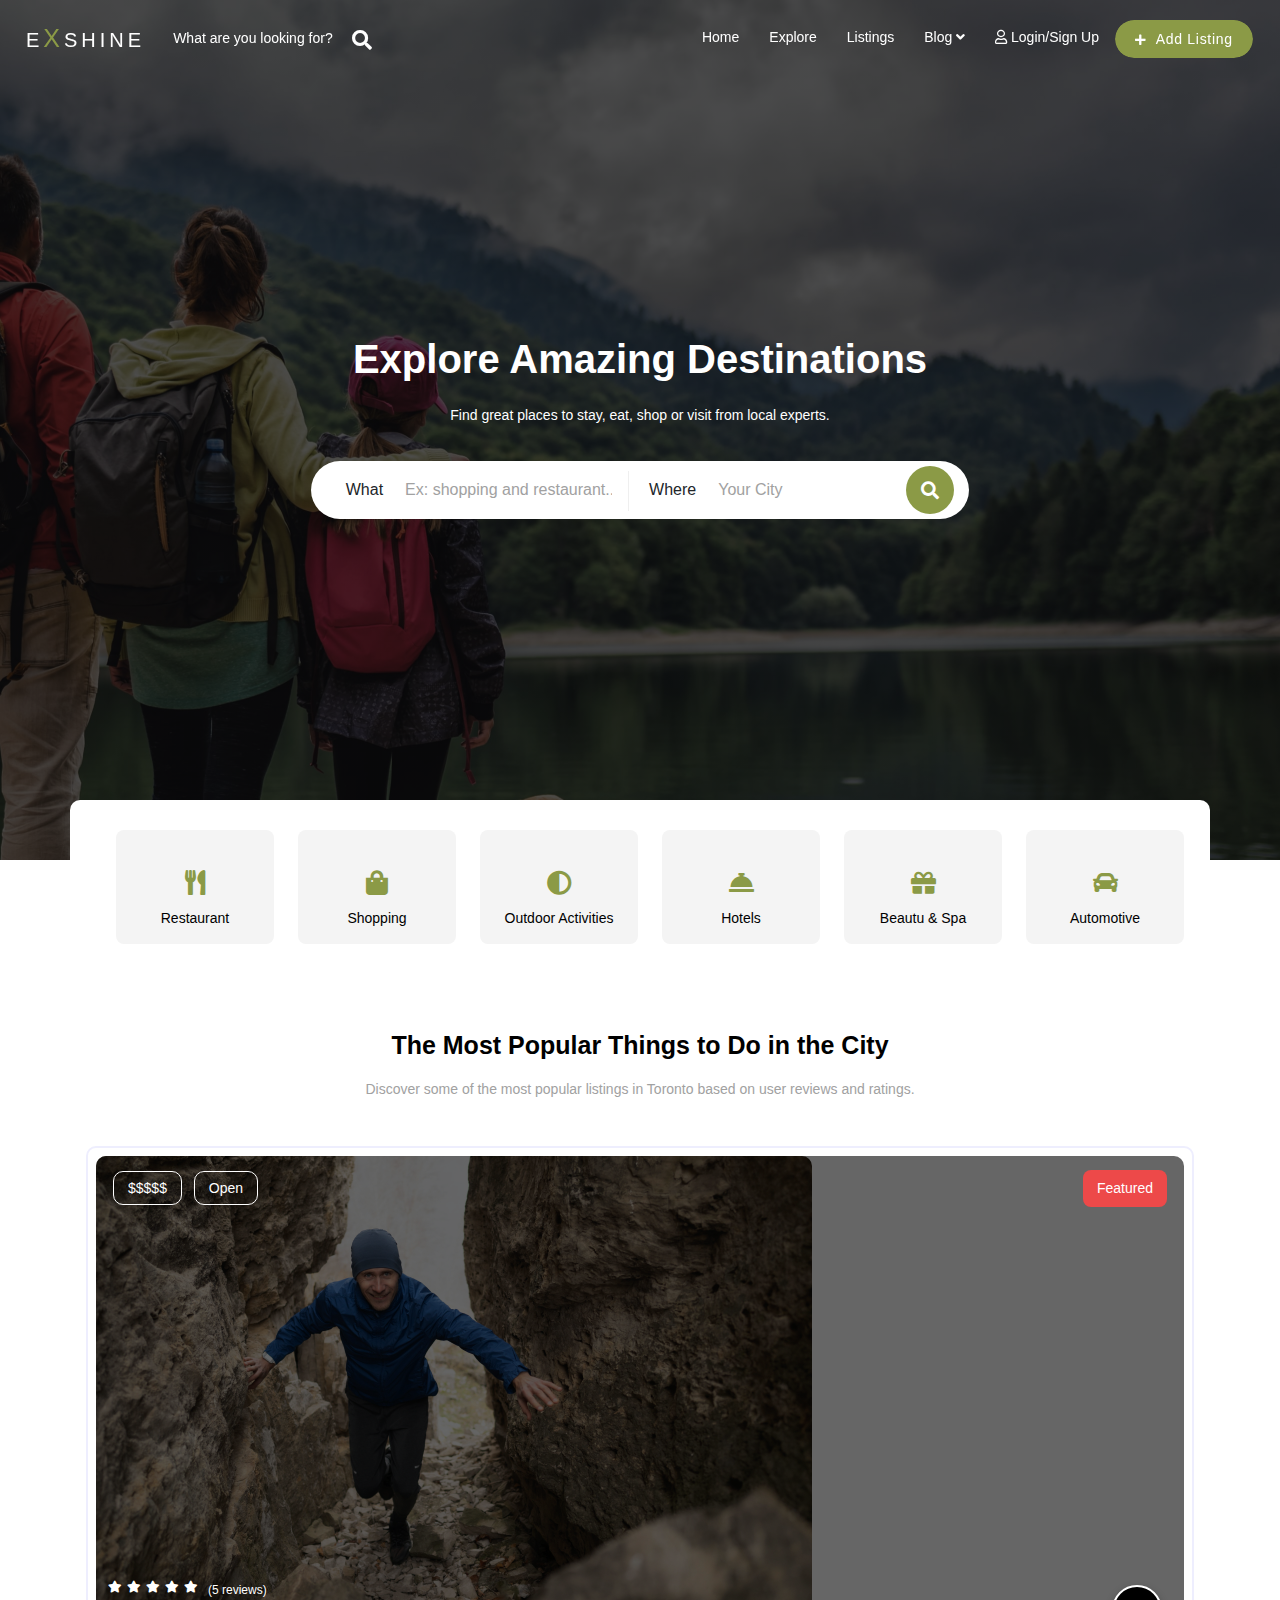
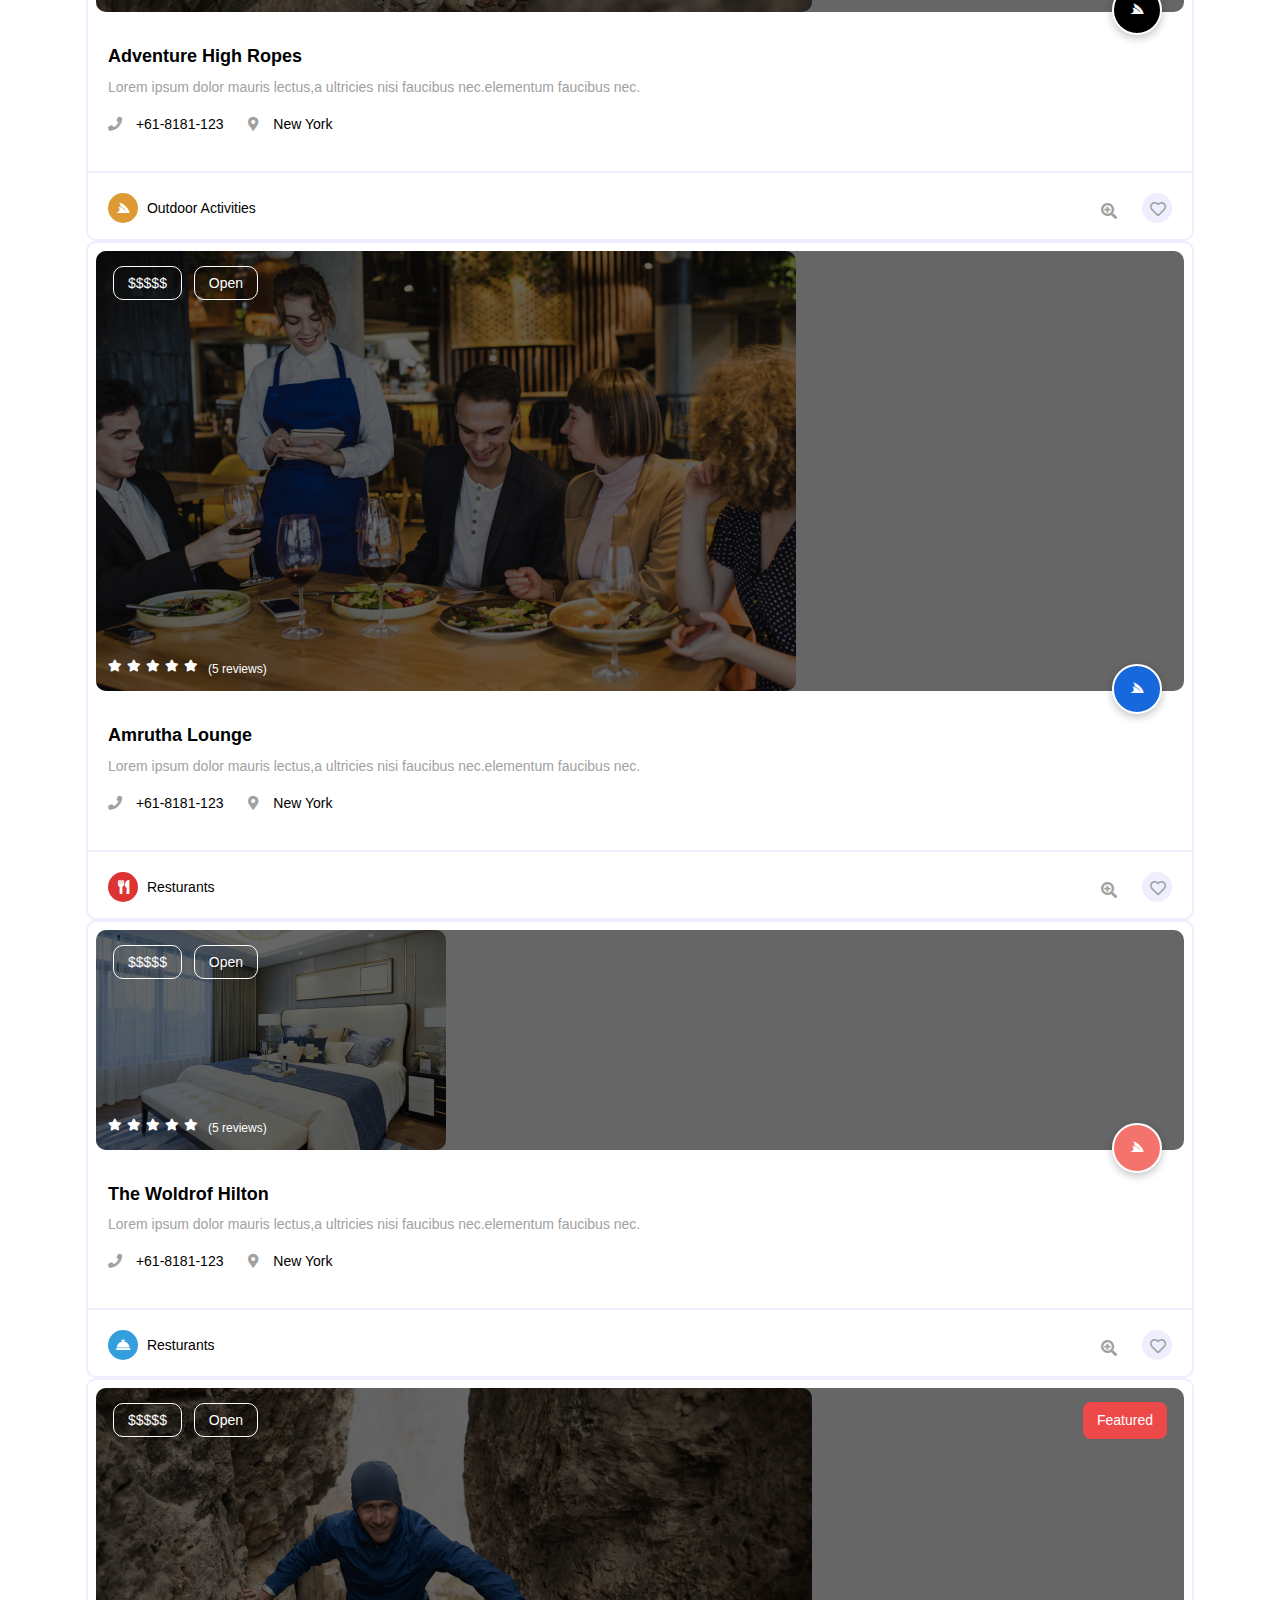
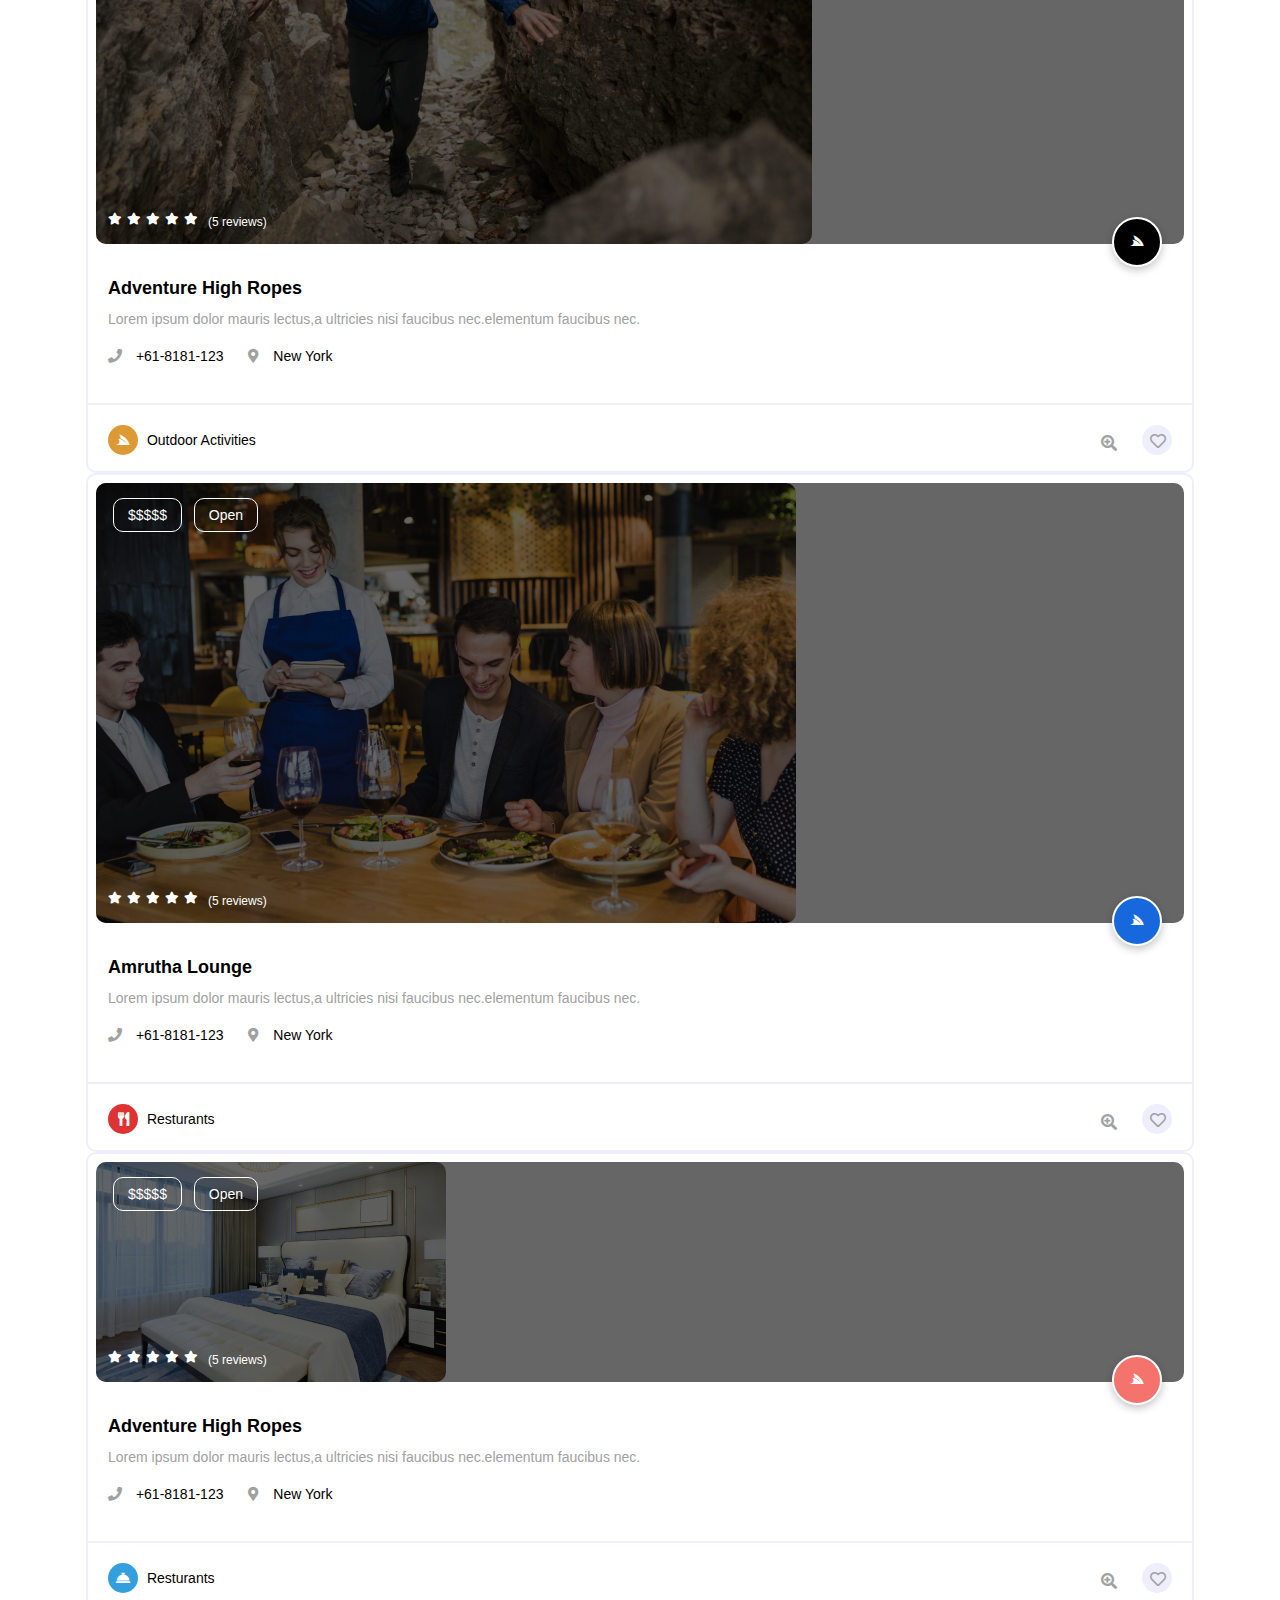
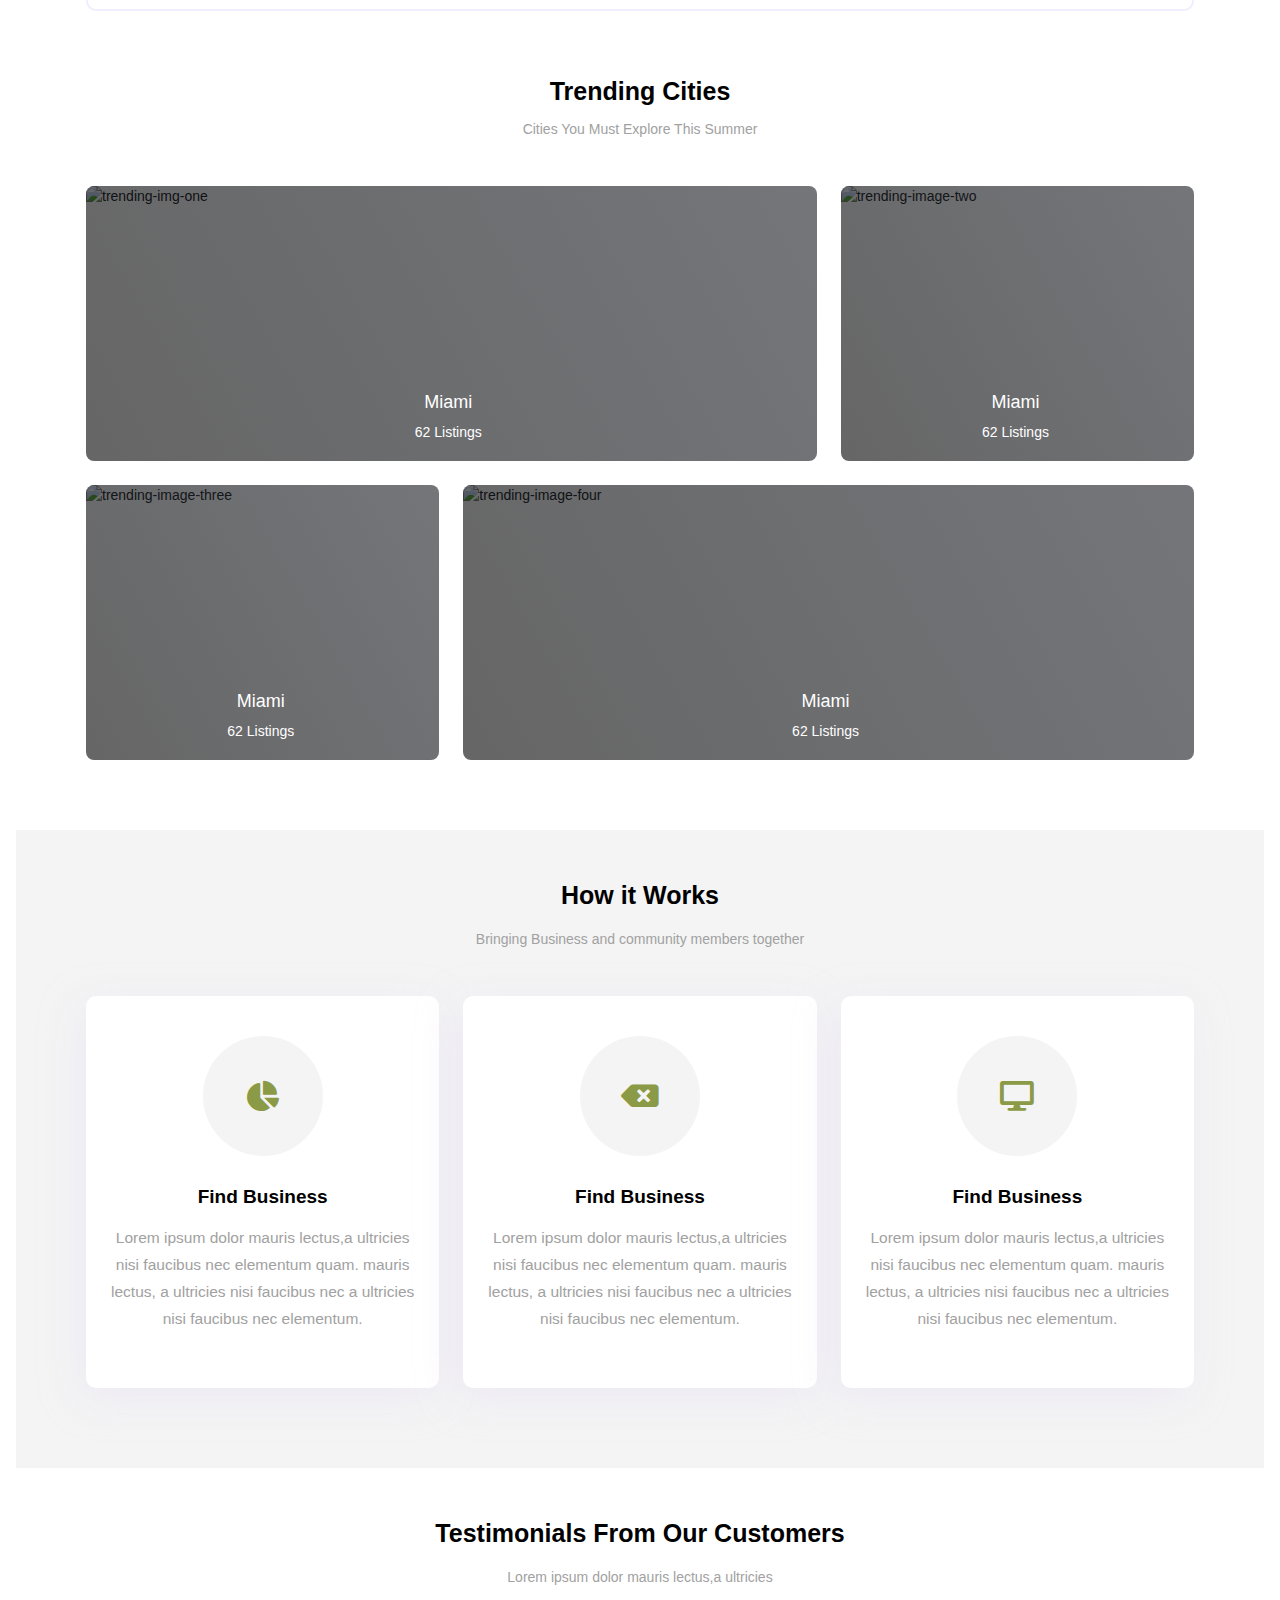
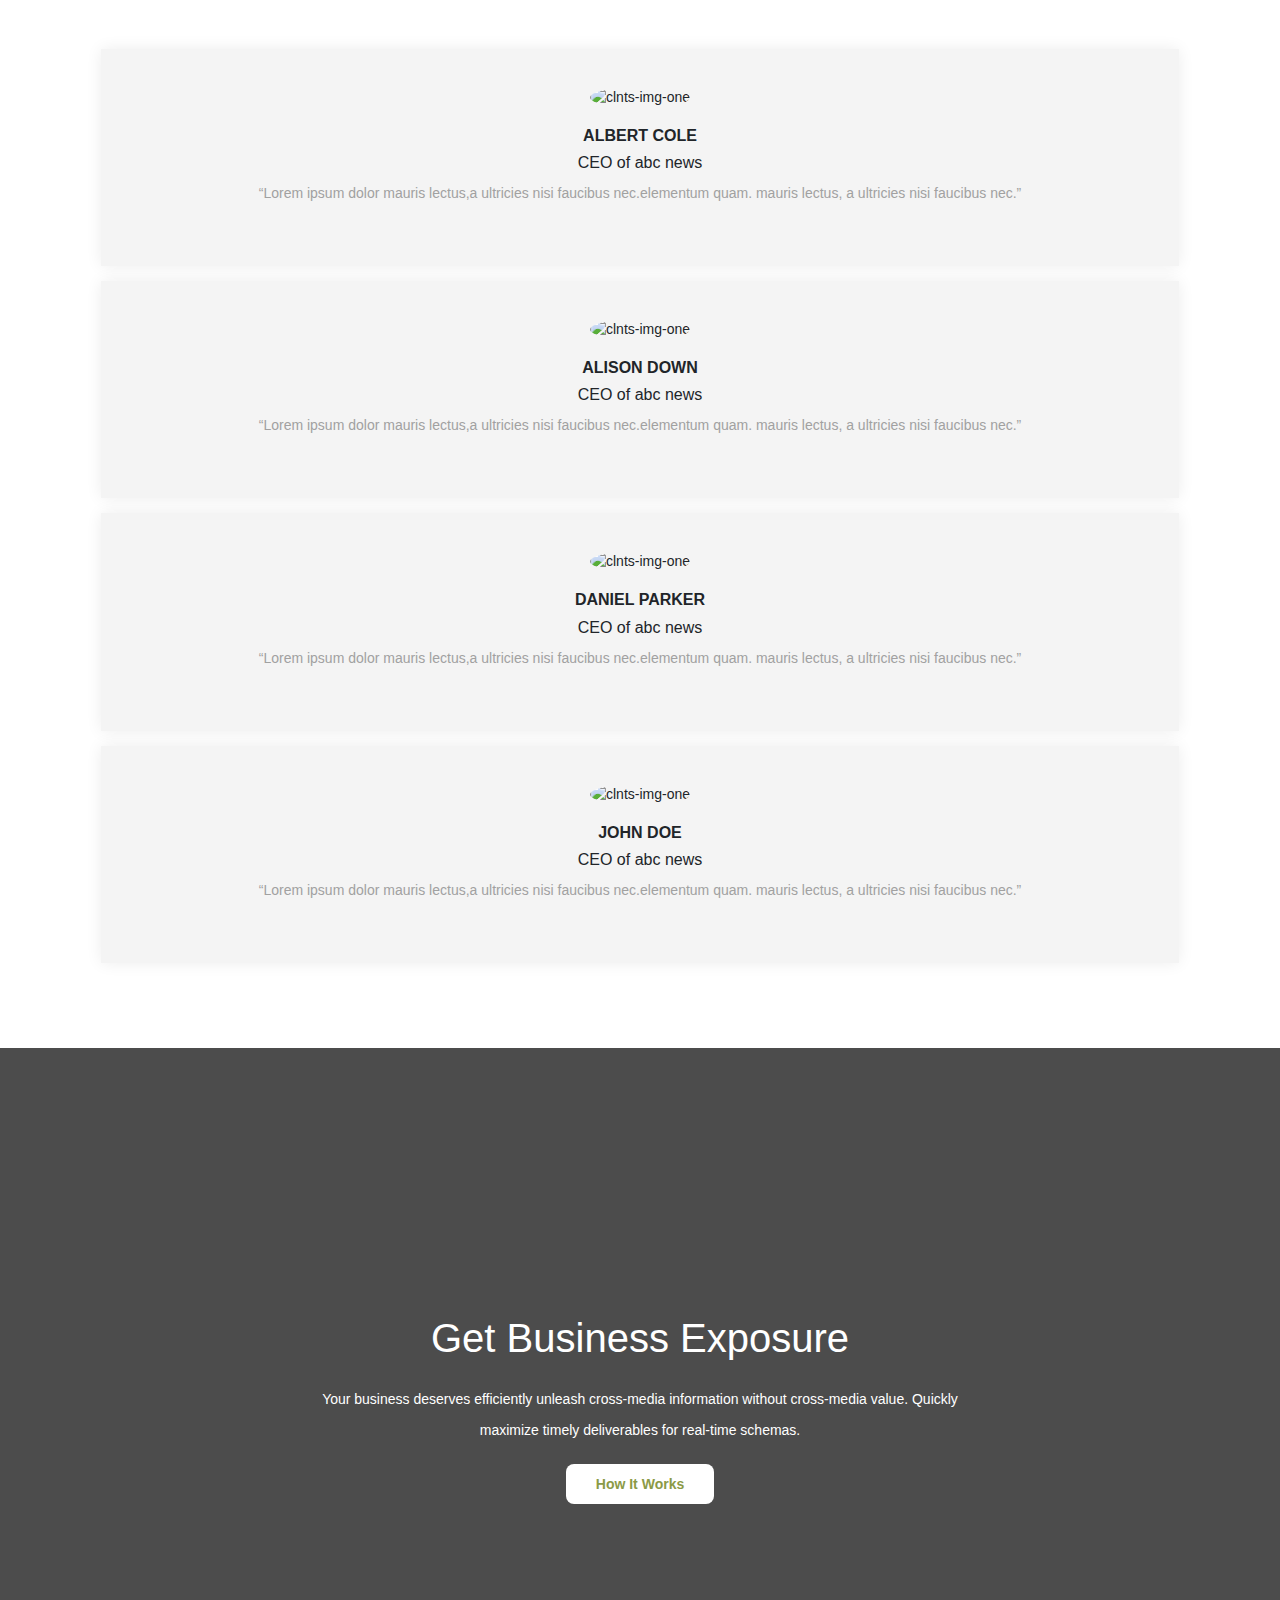
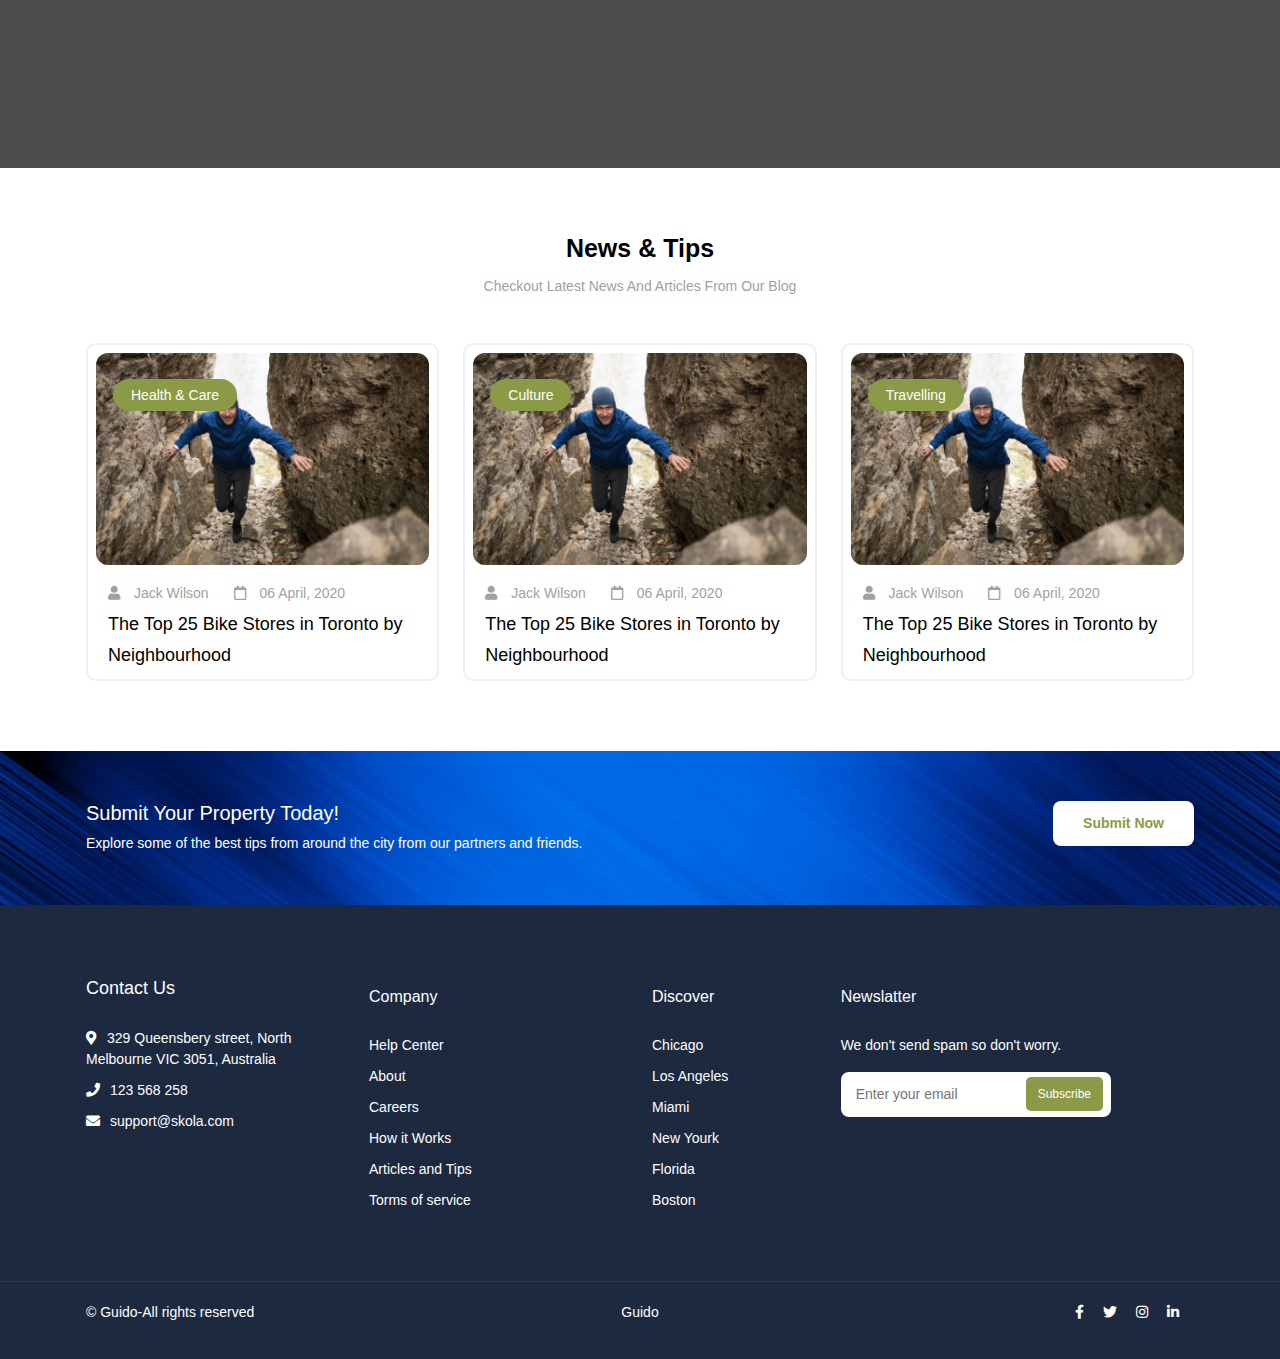
==== index.html @ da209c6b "style: popular things section ui design update" ====
<!DOCTYPE html>
<html lang="en">
<head>
    <title>GUIDO - The Best Website</title>
    <meta charset="UTF-8">
    <meta name="viewport" content="width=device-width, initial-scale=1.0">
    <!-- Bootstrap CSS -->
    <link rel="stylesheet" href="plugins/bootstrap-5/css/bootstrap.min.css">
    <link rel="stylesheet" href="plugins/OwlCarousel2-2.3.4/assets/owl.carousel.min.css">
    <!-- Style CSS -->
    <link rel="stylesheet" href="css/main.css">
    <link rel="stylesheet" href="https://use.fontawesome.com/releases/v5.2.0/css/all.css">
    <!-- Favicon icon -->
    <link rel="icon" href="img/favicon.png" type="image/png">
</head>
<body>
<!-- =========== Navbar start ========== -->
<header id="home">
    <!-- <div class="container-fluid"> -->
    <nav class="navbar navbar-expand-lg">
        <div class="container-fluid mx-auto">
            <a href="javascript: " class="navbar-brand">e<span>X</span>shine</a>
            <div class="form-group search-box">
                <span class="fa fa-search form-control-feedback"></span>
                <input type="text" class="form-control shadow-none" placeholder="What are you looking for?">
            </div>
            <!-- Toggle button -->
            <button class="navbar-toggler" type="button" data-toggle="collapse" data-target="#navbarSupportedContent"
                    aria-controls="navbarSupportedContent" aria-expanded="false" aria-label="Toggle navigation">
                <i class="fas fa-bars bar-icon" aria-hidden="true"></i>
            </button>
            <!-- Collapsible wrapper -->
            <div class="collapse navbar-collapse" id="navbarSupportedContent">
                <ul class="navbar-nav ml-auto">
                    <li class="nav-item active">
                        <a href="javascript: " class="nav-link">Home</a>
                    </li>
                    <li class="nav-item">
                        <a href="javascript: " class="nav-link">Explore</a>
                    </li>
                    <li class="nav-item">
                        <a href="javascript: " class="nav-link">Listings</a>
                    </li>
                    <!-- Navbar dropdown -->
                    <li class="nav-item">
                        <a href="#" onclick="return false" class="nav-link">Blog <i
                                class="fas fa-angle-down down_img"></i>
                        </a>
                        <ul class="dropdown drpdwn-item">
                            <li>
                                <a href="about.html">about us</a>
                            </li>
                            <li>
                                <a href="single-project.html">single projects</a>
                            </li>
                            <li>
                                <a href="blog.html">Our Blog</a>
                            </li>
                            <li>
                                <a href="single-blog.html">Single Blog</a>
                            </li>
                            <li>
                                <a href="contact.html">contact us</a>
                            </li>
                            <li>
                                <a href="comming-soon.html">Coming Soon</a>
                            </li>
                        </ul>
                    </li>
                    <li class="nav-item">
                        <a href="javascript: " class="nav-link">
                            <i class="far fa-user"></i> Login/Sign Up </a>
                    </li>
                    <li>
                        <a href="javascript: " class="btn listing-btn">
                            <i class="fas fa-plus"></i> Add Listing </a>
                    </li>
                </ul>
            </div>
        </div>
    </nav>
    <!-- </div> -->
</header>
<!-- =========== Banner image area ========== -->
<section class="banner-img w-100  d-flex justify-content-center align-items-center">
    <article class="banner-img-content text-center">
        <h1>Explore Amazing Destinations</h1>
        <p>Find great places to stay, eat, shop or visit from local experts.</p>
        <form action="">
            <div class="form-group middle-search-box">
                <label for="whatInput">What</label>
                <input type="text" id="whatInput" class="form-control shadow-none what-input"
                       placeholder="Ex: shopping and restaurant...">
                <label for="whereInput" class="where-label">Where</label>
                <input type="text" id="whereInput" class="form-control shadow-none where-input" placeholder="Your City">
                <span class="fa fa-search form-control-feedback"></span>
            </div>
        </form>
        <form action="" class="responsive-search-area">
            <div class="form-group responsive-search-box">
                <label for="whatInputRes">What</label>
                <input type="text" class="form-control what-input-respsv" id="whatInputRes"
                       placeholder="Ex: shopping and restaurant...">
            </div>
            <div class="form-group responsive-search-box">
                <label for="whereInputRes" class="where-label">Where</label>
                <input type="text" class="form-control where-input-respsv" id="whereInputRes" placeholder="Your City">
                <span class="fa fa-search form-control-feedback"></span>
            </div>
        </form>
    </article>
</section>
<!-- =========== Main Area ========== -->
<main>
    <div class="container container-bg">
        <!-- Service Items Section -->
        <section>
            <div class="services">
                <div class="row">
                    <div class="col-xl-2 col-md-4 col-sm-6">
                        <div class="service-item">
                            <i class="fas fa-utensils"></i>
                            <p>Restaurant</p>
                        </div>
                    </div>
                    <div class="col-xl-2 col-md-4 col-sm-6">
                        <div class="service-item">
                            <i class="fas fa-shopping-bag"></i>
                            <p>Shopping</p>
                        </div>
                    </div>
                    <div class="col-xl-2 col-md-4 col-sm-6">
                        <div class="service-item">
                            <i class="fas fa-adjust"></i>
                            <p>Outdoor Activities</p>
                        </div>
                    </div>
                    <div class="col-xl-2 col-md-4 col-sm-6">
                        <div class="service-item">
                            <i class="fas fa-concierge-bell"></i>
                            <p>Hotels</p>
                        </div>
                    </div>
                    <div class="col-xl-2 col-md-4 col-sm-6">
                        <div class="service-item">
                            <i class="fas fa-gift"></i>
                            <p>Beautu & Spa</p>
                        </div>
                    </div>
                    <div class="col-xl-2 col-md-4 col-sm-6">
                        <div class="service-item">
                            <i class="fas fa-car"></i>
                            <p>Automotive</p>
                        </div>
                    </div>
                </div>
            </div>
        </section>
        <!-- Popular Things Section -->
        <section class="popular-things" id="popularThings">
            <h3>The Most Popular Things to Do in the City</h3>
            <p>Discover some of the most popular listings in Toronto based on user reviews and ratings.</p>
            <div class="popular-things-area">
                <!-- <div class="row"> -->
                <!-- Popular things area carousel -->
                <div class="row pa-margintop">
                    <div class="dot-list owl-carousel">
                        <!-- popular-things-one -->
                        <div class="col-xl-12 col-md-12 col-sm-12 col-xs-12">
                            <div class="popular-things-items">
                                <!-- Image -->
                                <div class="popular-things-image">
                                    <div class="top-image">
                                        <img src="img/popular/1.jpg" alt="blog-img">
                                    </div>
                                    <div class="popular-things-tag">
                                        <a href="#" class="open">$$$$$</a>
                                        <a href="#" class="open">Open</a>
                                    </div>
                                    <div class="featured-btn">
                                        <a href="#" class="featured">Featured</a>
                                    </div>
                                    <div class="rieviews">
                                        <span class="fa fa-star"></span>
                                        <span class="fa fa-star"></span>
                                        <span class="fa fa-star"></span>
                                        <span class="fa fa-star"></span>
                                        <span class="fa fa-star"></span>
                                        <p>(5 reviews)</p>
                                    </div>
                                </div>
                                <!-- popular-things-content -->
                                <div class="popular-things-content">
                                    <div class="site-icons site-icon-one">
                                        <i class="fab fa-servicestack"></i>
                                    </div>
                                    <div class="popular-things-heading">
                                        <h4>
                                            <a href="#">Adventure High Ropes</a>
                                        </h4>
                                    </div>
                                    <p class="pera-text">Lorem ipsum dolor mauris lectus,a ultricies nisi faucibus
                                        nec.elementum faucibus nec.</p>
                                    <div class="phone-address">
                                        <p>
                                            <i class="fa fa-phone" aria-hidden="true"></i> +61-8181-123
                                        </p>
                                        <p>
                                            <i class="fas fa-map-marker-alt location-icon"></i> New York
                                        </p>
                                    </div>
                                </div>
                                <div class="popular-things-footer">
                                    <p>
                                        <i class="fab fa-servicestack resturant-icon-one"></i> Outdoor Activities
                                    </p>
                                    <i class="far fa-heart activities-icon-two"></i>
                                    <i class="fas fa-search-plus activities-icon-one"></i>
                                </div>
                            </div>
                        </div>
                        <!-- popular-things-one -->
                        <div class="col-xl-12 col-md-12 col-sm-12 col-xs-12">
                            <div class="popular-things-items">
                                <!-- Image -->
                                <div class="popular-things-image">
                                    <div class="top-image">
                                        <img src="img/popular/2.jpg" alt="blog-img">
                                    </div>
                                    <div class="popular-things-tag">
                                        <a href="#" class="open">$$$$$</a>
                                        <a href="#" class="open">Open</a>
                                    </div>
                                    <div class="rieviews">
                                        <span class="fa fa-star"></span>
                                        <span class="fa fa-star"></span>
                                        <span class="fa fa-star"></span>
                                        <span class="fa fa-star"></span>
                                        <span class="fa fa-star"></span>
                                        <p>(5 reviews)</p>
                                    </div>
                                </div>
                                <!-- popular-things-content -->
                                <div class="popular-things-content">
                                    <div class="site-icons site-icon-two">
                                        <i class="fab fa-servicestack"></i>
                                    </div>
                                    <div class="popular-things-heading">
                                        <h4>
                                            <a href="#">Amrutha Lounge</a>
                                        </h4>
                                    </div>
                                    <p class="pera-text">Lorem ipsum dolor mauris lectus,a ultricies nisi faucibus
                                        nec.elementum faucibus nec. </p>
                                    <div class="phone-address">
                                        <p>
                                            <i class="fa fa-phone" aria-hidden="true"></i> +61-8181-123
                                        </p>
                                        <p>
                                            <i class="fas fa-map-marker-alt location-icon"></i> New York
                                        </p>
                                    </div>
                                </div>
                                <div class="popular-things-footer">
                                    <p>
                                        <i class="fas fa-utensils resturant-icon-two"></i> Resturants
                                    </p>
                                    <i class="far fa-heart activities-icon-two"></i>
                                    <i class="fas fa-search-plus activities-icon-one"></i>
                                </div>
                            </div>
                        </div>
                        <!-- popular-things-one -->
                        <div class="col-xl-12 col-md-12 col-sm-12 col-xs-12">
                            <div class="popular-things-items">
                                <!-- Image -->
                                <div class="popular-things-image">
                                    <div class="top-image">
                                        <img src="img/popular/3.jpg" alt="blog-img">
                                    </div>
                                    <div class="popular-things-tag">
                                        <a href="#" class="open">$$$$$</a>
                                        <a href="#" class="open">Open</a>
                                    </div>
                                    <div class="rieviews">
                                        <span class="fa fa-star"></span>
                                        <span class="fa fa-star"></span>
                                        <span class="fa fa-star"></span>
                                        <span class="fa fa-star"></span>
                                        <span class="fa fa-star"></span>
                                        <p>(5 reviews)</p>
                                    </div>
                                </div>
                                <!-- popular-things-content -->
                                <div class="popular-things-content">
                                    <div class="site-icons site-icon-three">
                                        <i class="fab fa-servicestack"></i>
                                    </div>
                                    <div class="popular-things-heading">
                                        <h4>
                                            <a href="#">The Woldrof Hilton</a>
                                        </h4>
                                    </div>
                                    <p class="pera-text">Lorem ipsum dolor mauris lectus,a ultricies nisi faucibus
                                        nec.elementum faucibus nec. </p>
                                    <div class="phone-address">
                                        <p>
                                            <i class="fa fa-phone" aria-hidden="true"></i> +61-8181-123
                                        </p>
                                        <p>
                                            <i class="fas fa-map-marker-alt location-icon"></i> New York
                                        </p>
                                    </div>
                                </div>
                                <div class="popular-things-footer">
                                    <p>
                                        <i class="fas fa-concierge-bell resturant-icon-three"></i> Resturants
                                    </p>
                                    <i class="far fa-heart activities-icon-two"></i>
                                    <i class="fas fa-search-plus activities-icon-one"></i>
                                </div>
                            </div>
                        </div>
                        <!-- popular-things-one -->
                        <div class="col-xl-12 col-md-12 col-sm-12 col-xs-12">
                            <div class="popular-things-items">
                                <!-- Image -->
                                <div class="popular-things-image">
                                    <div class="top-image">
                                        <img src="img/popular/1.jpg" alt="blog-img">
                                    </div>
                                    <div class="popular-things-tag">
                                        <a href="#" class="open">$$$$$</a>
                                        <a href="#" class="open">Open</a>
                                    </div>
                                    <div class="featured-btn">
                                        <a href="#" class="featured">Featured</a>
                                    </div>
                                    <div class="rieviews">
                                        <span class="fa fa-star"></span>
                                        <span class="fa fa-star"></span>
                                        <span class="fa fa-star"></span>
                                        <span class="fa fa-star"></span>
                                        <span class="fa fa-star"></span>
                                        <p>(5 reviews)</p>
                                    </div>
                                </div>
                                <!-- popular-things-content -->
                                <div class="popular-things-content">
                                    <div class="site-icons site-icon-one">
                                        <i class="fab fa-servicestack"></i>
                                    </div>
                                    <div class="popular-things-heading">
                                        <h4>
                                            <a href="#">Adventure High Ropes</a>
                                        </h4>
                                    </div>
                                    <p class="pera-text">Lorem ipsum dolor mauris lectus,a ultricies nisi faucibus
                                        nec.elementum faucibus nec. </p>
                                    <div class="phone-address">
                                        <p>
                                            <i class="fa fa-phone" aria-hidden="true"></i> +61-8181-123
                                        </p>
                                        <p>
                                            <i class="fas fa-map-marker-alt location-icon"></i> New York
                                        </p>
                                    </div>
                                </div>
                                <div class="popular-things-footer">
                                    <p>
                                        <i class="fab fa-servicestack resturant-icon-one"></i> Outdoor Activities
                                    </p>
                                    <i class="far fa-heart activities-icon-two"></i>
                                    <i class="fas fa-search-plus activities-icon-one"></i>
                                </div>
                            </div>
                        </div>
                        <!-- popular-things-one -->
                        <div class="col-xl-12 col-md-12 col-sm-12 col-xs-12">
                            <div class="popular-things-items">
                                <!-- Image -->
                                <div class="popular-things-image">
                                    <div class="top-image">
                                        <img src="img/popular/2.jpg" alt="blog-img">
                                    </div>
                                    <div class="popular-things-tag">
                                        <a href="#" class="open">$$$$$</a>
                                        <a href="#" class="open">Open</a>
                                    </div>
                                    <div class="rieviews">
                                        <span class="fa fa-star"></span>
                                        <span class="fa fa-star"></span>
                                        <span class="fa fa-star"></span>
                                        <span class="fa fa-star"></span>
                                        <span class="fa fa-star"></span>
                                        <p>(5 reviews)</p>
                                    </div>
                                </div>
                                <!-- popular-things-content -->
                                <div class="popular-things-content">
                                    <div class="site-icons site-icon-two">
                                        <i class="fab fa-servicestack"></i>
                                    </div>
                                    <div class="popular-things-heading">
                                        <h4>
                                            <a href="#">Amrutha Lounge</a>
                                        </h4>
                                    </div>
                                    <p class="pera-text">Lorem ipsum dolor mauris lectus,a ultricies nisi faucibus
                                        nec.elementum faucibus nec. </p>
                                    <div class="phone-address">
                                        <p>
                                            <i class="fa fa-phone" aria-hidden="true"></i> +61-8181-123
                                        </p>
                                        <p>
                                            <i class="fas fa-map-marker-alt location-icon"></i> New York
                                        </p>
                                    </div>
                                </div>
                                <div class="popular-things-footer">
                                    <p>
                                        <i class="fas fa-utensils resturant-icon-two"></i> Resturants
                                    </p>
                                    <i class="far fa-heart activities-icon-two"></i>
                                    <i class="fas fa-search-plus activities-icon-one"></i>
                                </div>
                            </div>
                        </div>
                        <!-- popular-things-one -->
                        <div class="col-xl-12 col-md-12 col-sm-12 col-xs-12">
                            <div class="popular-things-items">
                                <!-- Image -->
                                <div class="popular-things-image">
                                    <div class="top-image">
                                        <img src="img/popular/3.jpg" alt="blog-img">
                                    </div>
                                    <div class="popular-things-tag">
                                        <a href="#" class="open">$$$$$</a>
                                        <a href="#" class="open">Open</a>
                                    </div>
                                    <div class="rieviews">
                                        <span class="fa fa-star"></span>
                                        <span class="fa fa-star"></span>
                                        <span class="fa fa-star"></span>
                                        <span class="fa fa-star"></span>
                                        <span class="fa fa-star"></span>
                                        <p>(5 reviews)</p>
                                    </div>
                                </div>
                                <!-- popular-things-content -->
                                <div class="popular-things-content">
                                    <div class="site-icons site-icon-three">
                                        <i class="fab fa-servicestack"></i>
                                    </div>
                                    <div class="popular-things-heading">
                                        <h4>
                                            <a href="#">Adventure High Ropes</a>
                                        </h4>
                                    </div>
                                    <p class="pera-text">Lorem ipsum dolor mauris lectus,a ultricies nisi faucibus
                                        nec.elementum faucibus nec. </p>
                                    <div class="phone-address">
                                        <p>
                                            <i class="fa fa-phone" aria-hidden="true"></i> +61-8181-123
                                        </p>
                                        <p>
                                            <i class="fas fa-map-marker-alt location-icon"></i> New York
                                        </p>
                                    </div>
                                </div>
                                <div class="popular-things-footer">
                                    <p>
                                        <i class="fas fa-concierge-bell resturant-icon-three"></i> Resturants
                                    </p>
                                    <i class="far fa-heart activities-icon-two"></i>
                                    <i class="fas fa-search-plus activities-icon-one"></i>
                                </div>
                            </div>
                        </div>
                    </div>
                </div>
            </div>
            <!-- </div> -->
        </section>
        <!-- Trending Cities Section -->
        <section class="trending-cities">
            <h3>Trending Cities</h3>
            <p>Cities You Must Explore This Summer</p>
            <div class="trending-cities-img">
                <div class="row pb-4">
                    <div class="col-xl-8 col-md-6 col-xs-12">
                        <div class="miami-img-one">
                            <img src="img/trending/v.jpg" alt="trending-img-one">
                            <div class="miami-content">
                                <h4>Miami</h4>
                                <p>62 Listings</p>
                            </div>
                        </div>
                    </div>
                    <div class="col-xl-4 col-md-6 col-xs-12">
                        <div class="miami-img-two">
                            <img src="img/trending/o.jpg" alt="trending-image-two">
                            <div class="miami-content">
                                <h4>Miami</h4>
                                <p>62 Listings</p>
                            </div>
                        </div>
                    </div>
                </div>
            </div>
            <div class="trending-cities-img">
                <div class="row">
                    <div class="col-xl-4 col-md-6 col-xs-12">
                        <div class="miami-img-two responsive-pdng">
                            <img src="img/trending/o.jpg" alt="trending-image-three">
                            <div class="miami-content">
                                <h4>Miami</h4>
                                <p>62 Listings</p>
                            </div>
                        </div>
                    </div>
                    <div class="col-xl-8 col-md-6 col-xs-12">
                        <div class="miami-img-one">
                            <img src="img/trending/v.jpg" alt="trending-image-four">
                            <div class="miami-content">
                                <h4>Miami</h4>
                                <p>62 Listings</p>
                            </div>
                        </div>
                    </div>
                </div>
            </div>
        </section>
    </div>
    <div class="container-fluid content-fluid-area">
        <!--How it Works Section -->
        <section class="how-it-work-section">
            <div class="container">
                <h3>How it Works</h3>
                <p>Bringing Business and community members together</p>
                <div class="features-box">
                    <div class="row">
                        <!-- single-features -->
                        <div class="col-xl-4 col-lg-4 col-md-6 col-sm-12" data-aos="fade-up" data-aos-duration="1200"
                             data-aos-easing="ease-in-sine" data-aos-anchor-placement="top-bottom">
                            <div class="single-features">
                                <i class="fas fa-chart-pie"></i>
                                <h4>Find Business</h4>
                                <p>Lorem ipsum dolor mauris lectus,a ultricies nisi faucibus nec elementum quam. mauris
                                    lectus, a ultricies nisi faucibus nec a ultricies nisi faucibus nec elementum.</p>
                            </div>
                        </div>
                        <!-- single-features -->
                        <div class="col-xl-4 col-lg-4 col-md-6 col-sm-12" data-aos="fade-up" data-aos-duration="1200"
                             data-aos-easing="ease-in-sine" data-aos-anchor-placement="top-bottom">
                            <div class="single-features">
                                <i class="fas fa-backspace"></i>
                                <h4>Find Business</h4>
                                <p>Lorem ipsum dolor mauris lectus,a ultricies nisi faucibus nec elementum quam. mauris
                                    lectus, a ultricies nisi faucibus nec a ultricies nisi faucibus nec elementum.</p>
                            </div>
                        </div>
                        <!-- single-features -->
                        <div class="col-xl-4 col-lg-4 col-md-6 col-sm-12" data-aos="fade-up" data-aos-duration="1200"
                             data-aos-easing="ease-in-sine" data-aos-anchor-placement="top-bottom">
                            <div class="single-features">
                                <i class="fa fa-desktop"></i>
                                <h4>Find Business</h4>
                                <p>Lorem ipsum dolor mauris lectus,a ultricies nisi faucibus nec elementum quam. mauris
                                    lectus, a ultricies nisi faucibus nec a ultricies nisi faucibus nec elementum.</p>
                            </div>
                        </div>
                    </div>
                </div>
            </div>
        </section>
    </div>
    <!-- =====================Testimonia Area=================== -->
    <section id="testimonial">
        <div class="client-testimonial">
            <div class="container">
                <h3>Testimonials From Our Customers</h3>
                <p>Lorem ipsum dolor mauris lectus,a ultricies</p>
                <div class="row">
                    <div class="dot-list owl-carousel">
                        <!-- single-features -->
                        <div class="col-xl-12 col-md-12 col-sm-12 col-xs-12">
                            <div class="single-testimonial">
                                <div class="client-img">
                                    <img src="img/clients/1.jpg" alt="clnts-img-one">
                                </div>
                                <div class="testimonial-content">
                                    <h5>Albert Cole</h5>
                                    <h6>CEO of abc news</h6>
                                    <p>“Lorem ipsum dolor mauris lectus,a ultricies nisi faucibus nec.elementum quam.
                                        mauris lectus, a ultricies nisi faucibus nec.”</p>
                                </div>
                            </div>
                        </div>
                        <!-- single-features -->
                        <div class="col-xl-12 col-md-12 col-sm-12 col-xs-12">
                            <div class="single-testimonial">
                                <div class="client-img">
                                    <img src="img/clients/2.jpg" alt="clnts-img-one">
                                </div>
                                <div class="testimonial-content">
                                    <h5>Alison Down</h5>
                                    <h6>CEO of abc news</h6>
                                    <p>“Lorem ipsum dolor mauris lectus,a ultricies nisi faucibus nec.elementum quam.
                                        mauris lectus, a ultricies nisi faucibus nec.”</p>
                                </div>
                            </div>
                        </div>
                        <!-- single-features -->
                        <div class="col-xl-12 col-md-12 col-sm-12 col-xs-12">
                            <div class="single-testimonial">
                                <div class="client-img">
                                    <img src="img/clients/3.jpg" alt="clnts-img-one">
                                </div>
                                <div class="testimonial-content">
                                    <h5>Daniel Parker</h5>
                                    <h6>CEO of abc news</h6>
                                    <p>“Lorem ipsum dolor mauris lectus,a ultricies nisi faucibus nec.elementum quam.
                                        mauris lectus, a ultricies nisi faucibus nec.”</p>
                                </div>
                            </div>
                        </div>
                        <!-- single-features -->
                        <div class="col-xl-12 col-md-12 col-sm-12 col-xs-12">
                            <div class="single-testimonial">
                                <div class="client-img">
                                    <img src="img/clients/1.jpg" alt="clnts-img-one">
                                </div>
                                <div class="testimonial-content">
                                    <h5>john <span>doe</span>
                                    </h5>
                                    <h6>CEO of abc news</h6>
                                    <p>“Lorem ipsum dolor mauris lectus,a ultricies nisi faucibus nec.elementum quam.
                                        mauris lectus, a ultricies nisi faucibus nec.”</p>
                                </div>
                            </div>
                        </div>
                    </div>
                </div>
            </div>
        </div>
    </section>
    <!--- ===================== Business Exposure Area ==================== -->
    <section class="resturant-img w-100 d-flex justify-content-center align-items-center">
        <article class="resturant-img-content text-center">
            <h2>Get Business Exposure</h2>
            <h3>Your business deserves efficiently unleash cross-media information without cross-media value. Quickly
                maximize timely deliverables for real-time schemas.</h3>
            <a href="" class="works-btn">How It Works</a>
        </article>
    </section>
    <section class="news-tips">
        <div class="container">
            <h3>News & Tips</h3>
            <p>Checkout Latest News And Articles From Our Blog</p>
            <!-- Popular things area carousel -->
            <div class="row pa-margintop">
                <!-- popular-things-one -->
                <div class="col-xl-4 col-md-4 col-xs-12">
                    <div class="news-tips-items">
                        <!-- Image -->
                        <div class="news-tips-image">
                            <img src="img/popular/1.jpg" alt="blog-img">
                            <div class="news-tips-tag">
                                <a href="#" class="featured">Health & Care</a>
                            </div>
                        </div>
                        <!-- popular-things-content -->
                        <div class="news-tips-content">
                            <div class="phone-address">
                                <p>
                                    <i class="fas fa-user"></i> Jack Wilson
                                </p>
                                <p>
                                    <i class="far fa-calendar calender-icon"></i> 06 April, 2020
                                </p>
                            </div>
                            <div class="news-tips-heading">
                                <h4>The Top 25 Bike Stores in Toronto by Neighbourhood</h4>
                            </div>
                        </div>
                    </div>
                </div>
                <!-- popular-things-one -->
                <div class="col-xl-4 col-md-4 col-xs-12">
                    <div class="news-tips-items">
                        <!-- Image -->
                        <div class="news-tips-image">
                            <img src="img/popular/1.jpg" alt="blog-img">
                            <div class="news-tips-tag">
                                <a href="#" class="featured">Culture</a>
                            </div>
                        </div>
                        <!-- popular-things-content -->
                        <div class="news-tips-content">
                            <div class="phone-address">
                                <p>
                                    <i class="fas fa-user"></i> Jack Wilson
                                </p>
                                <p>
                                    <i class="far fa-calendar calender-icon"></i> 06 April, 2020
                                </p>
                            </div>
                            <div class="news-tips-heading">
                                <h4>The Top 25 Bike Stores in Toronto by Neighbourhood</h4>
                            </div>
                        </div>
                    </div>
                </div>
                <!-- popular-things-one -->
                <div class="col-xl-4 col-md-4 col-xs-12">
                    <div class="news-tips-items">
                        <!-- Image -->
                        <div class="news-tips-image">
                            <img src="img/popular/1.jpg" alt="blog-img">
                            <div class="news-tips-tag">
                                <a href="#" class="featured">Travelling</a>
                            </div>
                        </div>
                        <!-- popular-things-content -->
                        <div class="news-tips-content">
                            <div class="phone-address">
                                <p>
                                    <i class="fas fa-user"></i> Jack Wilson
                                </p>
                                <p>
                                    <i class="far fa-calendar calender-icon"></i> 06 April, 2020
                                </p>
                            </div>
                            <div class="news-tips-heading">
                                <h4>The Top 25 Bike Stores in Toronto by Neighbourhood</h4>
                            </div>
                        </div>
                    </div>
                </div>
            </div>
        </div>
    </section>
    <!-- =============== Submit Property Section ================ -->
    <section class="call-to-action">
        <div class="container">
            <div class="row">
                <div class="col-xl-8 col-md-8 col-sm-12">
                    <div class="property-text">
                        <h4>Submit Your Property Today!</h4>
                        <p>Explore some of the best tips from around the city from our partners and friends.</p>
                    </div>
                </div>
                <div class="col-xl-4 col-md-4 col-sm-12">
                    <div class="action-btn">
                        <button type="submit" class="submit-btn">Submit Now</button>
                    </div>
                </div>
            </div>
        </div>
    </section>
</main>
<footer class="footer-bg">
    <div class="container">
        <div class="row">
            <div class="col-xl-3 col-lg-3 col-md-6 col-sm-6">
                <div class="contact-us">
                    <p>Contact Us</p>
                    <ul>
                        <li>
                            <i class="fas fa-map-marker-alt"></i>329 Queensbery street, North Melbourne VIC 3051,
                            Australia
                        </li>
                        <li>
                            <i class="fas fa-phone"></i>123 568 258
                        </li>
                        <li>
                            <i class="fas fa-envelope"></i>support@skola.com
                        </li>
                    </ul>
                </div>
            </div>
            <div class="col-xl-3 col-lg-2 col-md-6 col-sm-6">
                <div class="company footer-list">
                    <p>Company</p>
                    <ul>
                        <li>Help Center</li>
                        <li>About</li>
                        <li>Careers</li>
                        <li>How it Works</li>
                        <li>Articles and Tips</li>
                        <li>Torms of service</li>
                    </ul>
                </div>
            </div>
            <div class="col-xl-2 col-lg-2 col-md-6 col-sm-5">
                <div class="Discover footer-list">
                    <p>Discover</p>
                    <ul>
                        <li>Chicago</li>
                        <li>Los Angeles</li>
                        <li>Miami</li>
                        <li>New Yourk</li>
                        <li>Florida</li>
                        <li>Boston</li>
                    </ul>
                </div>
            </div>
            <div class="col-xl-4 col-lg-4 col-md-6 col-sm-7">
                <div class="company footer-list">
                    <p>Newslatter</p>
                    <p class="spam-text">We don't send spam so don't worry.</p>
                    <form action="">
                        <div class="form-row align-items-center">
                            <div class="submit-btn">
                                <input type="text" placeholder="Enter your email" class="email-input">
                                <button type="submit" class="subscribe-btn">Subscribe</button>
                            </div>
                        </div>
                    </form>
                </div>
            </div>
        </div>
    </div>
</footer>
<section>
    <div class="footer-bottom">
        <div class="container">
            <div class="row">
                <div class="col-lg-4 col-md-4 col-sm-12">
                    <p class="reserved-text">&copy; Guido-All rights reserved</p>
                </div>
                <div class="col-lg-4 col-md-4 col-sm-12">
                    <p class="guido-logo">Guido</p>
                </div>
                <div class="col-lg-4 col-md-4 col-sm-12">
                    <div class="social-icon">
                        <ul>
                            <li>
                                <a href="#">
                                    <i class="fab fa-facebook-f"></i>
                                </a>
                            </li>
                            <li>
                                <a href="#">
                                    <i class="fab fa-twitter"></i>
                                </a>
                            </li>
                            <li>
                                <a href="#">
                                    <i class="fab fa-instagram"></i>
                                </a>
                            </li>
                            <li>
                                <a href="#">
                                    <i class="fab fa-linkedin-in"></i>
                                </a>
                            </li>
                        </ul>
                    </div>
                </div>
            </div>
        </div>
    </div>
</section>

<script src="js/jquery-3.5.1.min.js"></script>
<script src="plugins/bootstrap-5/js/bootstrap.min.js"></script>
<script src="plugins/OwlCarousel2-2.3.4/owl.carousel.min.js"></script>
<script src="plugins/popper-1.16/popper.min.js"></script>
<script src="plugins/scrollup/jquery.scrollUp.js"></script>
<script src="js/main.js"></script>
<script>
    // function isElementVisible($elementToBeChecked) {
    //         const TopView = $(window).scrollTop();
    //         const BotView = TopView + $(window).height();
    //         const TopElement = $elementToBeChecked.offset().top;
    //         const BotElement = TopElement + $elementToBeChecked.height();
    //         return ((BotElement <= BotView) && (TopElement >= TopView));
    //     }
</script>
</body>
</html>
---- css/main.css ----
body { margin: 0; padding: 0; font-size: 14px; font-family: 'Open Sans', sans-serif; }

ul, ol { padding: 0; margin: 0; list-style: none; }

/*** Fixed Height and Parent div flex ***/
.verticalCenter { display: flex; flex-direction: column; justify-content: center; }

/***********css Animation*********/
h1.h1_ { margin-top: 100px; }

.ex_c { color: red; -webkit-transition: 5s; -ms-transition: 5s; transition: 5s; }

.ex_c:hover { color: green; font-size: 600%; cursor: pointer; position: absolute; }

.footer-bg { background-color: #1d293f; color: #ffffff; padding: 70px 0; }

.footer-bg .contact-us p { color: #ffffff; font-size: 18px; }

.footer-bg .contact-us ul li { padding-top: 10px; font-size: 14px; -webkit-transition: 0.75s ease; -o-transition: 0.75s ease; transition: 0.75s ease; }

.footer-bg .contact-us ul li:hover { padding-left: 10px; }

.footer-bg .contact-us ul li i { padding-right: 10px; }

.footer-bg .footer-list p { color: #ffffff; font-size: 16px; padding-top: 10px; }

.footer-bg .footer-list ul li { padding-top: 10px; font-size: 14px; -webkit-transition: 0.75s ease; -o-transition: 0.75s ease; transition: 0.75s ease; }

.footer-bg .footer-list ul li:hover { padding-left: 10px; }

.footer-bg .footer-list .spam-text { font-size: 14px; }

.footer-bg .footer-list .submit-btn { position: relative; }

.footer-bg .footer-list .submit-btn .email-input { position: relative; border: none; padding: 12px 0 12px 15px; border-radius: 8px; background-color: #ffffff; max-width: 270px; width: 100%; }

.footer-bg .footer-list .submit-btn .subscribe-btn { position: absolute; padding: 8px 12px; border-radius: 5px; background-color: #8B9A46; color: #ffffff; border: none; left: 185px; margin-top: 5px; font-size: 12px; }

@media all and (max-width: 991px) { .footer-bg .company { margin-bottom: 30px; }
  .footer-bg .contact-us { margin-bottom: 30px; } }

@media all and (max-width: 767px) { .footer-bg .Discover { margin-bottom: 30px; } }

.footer-bottom { background-color: #1d293f; color: #ffffff; border-top: 1px solid #2d374b; padding: 20px 0; }

@media all and (max-width: 767px) { .footer-bottom .reserved-text { text-align: center; } }

.footer-bottom .guido-logo { text-align: center; }

.footer-bottom .social-icon { text-align: right; }

@media all and (max-width: 767px) { .footer-bottom .social-icon { text-align: center; } }

.footer-bottom .social-icon ul li { display: inline-block; }

.footer-bottom .social-icon ul li i { color: #ffffff; padding-right: 15px; }

.footer-bottom .social-icon ul li i:hover { color: #8B9A46; }

header { width: 100%; position: fixed; z-index: 1000; }

header .navbar { background-color: transparent !important; padding: 15px 10px; }

header .navbar .navbar-toggler { color: #ffffff; }

@media all and (max-width: 991px) { header .navbar .navbar-toggler { padding: 0.25rem 0.75rem; font-size: 1.25rem; line-height: 0 !important; background-color: transparent !important; border: none !important; border-radius: 0 !important; transition: 0 !important; align-items: center; } }

header .navbar .navbar-toggler:focus { text-decoration: none; outline: 0; box-shadow: none !important; }

header .navbar .navbar-brand { font-weight: 500; font-size: 20px; text-transform: uppercase; color: #ffffff; letter-spacing: 4px; }

header .navbar .navbar-brand span { color: #8B9A46; font-size: 25px; }

header .navbar .search-box { position: relative; }

@media all and (max-width: 991px) { header .navbar .search-box { display: none; } }

header .navbar .search-box ::placeholder { color: #ffffff; }

header .navbar .search-box .form-control { position: relative; background-color: transparent !important; border: none !important; color: #ffffff !important; font-size: 14px !important; min-width: 220px !important; }

header .navbar .search-box .form-control-feedback { position: absolute; z-index: 2; display: block; width: 38px; height: 38px; line-height: 38px; font-size: 20px; text-align: center; pointer-events: none; color: #ffffff; right: 0px; }

header .navbar .navbar-nav { margin-left: auto !important; }

@media all and (max-width: 991px) { header .navbar .navbar-nav { margin-top: 20px !important; padding: 10px 0; background: black !important; } }

header .navbar .navbar-nav li { position: relative; -webkit-transition: 0.75s ease; -o-transition: 0.75s ease; transition: 0.75s ease; }

@media all and (max-width: 991px) { header .navbar .navbar-nav li { width: 100%; min-height: 1px; padding: 0 15px; }
  header .navbar .navbar-nav li.scrolled { background: rgba(0, 0, 0, 0.8) !important; box-shadow: rgba(0, 0, 0, 0.35) 0px 5px 15px; -webkit-transition: 0.75s ease; -o-transition: 0.75s ease; transition: 0.75s ease; } }

header .navbar .navbar-nav li a { color: #ffffff; padding-left: 15px !important; padding-right: 15px !important; }

@media all and (max-width: 991px) { header .navbar .navbar-nav li a { padding: 10px; border-radius: 10px; } }

header .navbar .navbar-nav li a:hover { color: #8B9A46; }

@media all and (max-width: 991px) { header .navbar .navbar-nav li a:hover { background-color: #8B9A46; color: #ffffff; -webkit-transition: 0.75s ease; -o-transition: 0.75s ease; transition: 0.75s ease; } }

header .navbar .navbar-nav li .nav-item { font-weight: 600; padding-left: 10px; }

header .navbar .navbar-nav li .nav-item .nav-link:hover { color: #000; }

header .navbar .navbar-nav li .nav-item a i { margin-right: 5px; }

header .navbar .navbar-nav li .dropdown { background-color: #8B9A46; position: absolute; top: 120%; right: 10px; z-index: 9999; border-radius: 5px; visibility: hidden; -webkit-transition: 0.75s ease; -o-transition: 0.75s ease; transition: 0.75s ease; }

@media all and (max-width: 991px) { header .navbar .navbar-nav li .dropdown { display: none; } }

header .navbar .navbar-nav li .dropdown li { list-style-type: none; text-align: left; padding: 8px 0 8px 18px; border-bottom: 1px solid #ffffff; width: 200px; }

header .navbar .navbar-nav li .dropdown li:last-child { border-bottom: none; }

header .navbar .navbar-nav li .dropdown li a { text-decoration: none; color: #ffffff; }

header .navbar .navbar-nav li .dropdown li a:hover { color: #000; }

header .navbar .navbar-nav li .dropdown:before { position: absolute; content: " "; height: 20px; width: 20px; background: #8B9A46; right: 20px; top: -10px; transform: rotate(45deg); z-index: -1; }

header .navbar .navbar-nav li:hover .dropdown { visibility: visible; -webkit-transition: 0.75s ease; -o-transition: 0.75s ease; transition: 0.75s ease; }

header .navbar .navbar-nav li .listing-btn { display: inline-block; height: 40px; width: 140px; border-radius: 50px; color: #ffffff; font-size: 14px; letter-spacing: .7px; line-height: 26px; transition: all .3s; position: relative; overflow: hidden; z-index: 1; }

@media all and (max-width: 991px) { header .navbar .navbar-nav li .listing-btn { display: none; } }

header .navbar .navbar-nav li .listing-btn:after { content: ''; position: absolute; bottom: 0; left: 0; width: 100%; height: 100%; background-color: #8B9A46; border-radius: 10rem; z-index: -2; }

header .navbar .navbar-nav li .listing-btn:before { content: ''; position: absolute; bottom: 0; left: 0; width: 0%; height: 100%; background-color: #5c652e; transition: all .3s; border-radius: 10rem; z-index: -1; }

header .navbar .navbar-nav li .listing-btn:hover { color: #ffffff; }

header .navbar .navbar-nav li .listing-btn:hover:before { width: 100%; }

header .navbar .navbar-nav li .listing-btn i { margin-right: 5px; font-size: 12px; }

.banner-img { position: relative; background-image: url("../img/banner-img.jpg"); background-size: cover; background-position: center center; height: 860px; z-index: 1; }

@media all and (max-width: 991px) { .banner-img { background-position: 20% center; } }

.banner-img::before { content: ""; position: absolute; left: 0; top: 0; right: 0; bottom: 0; width: 100%; background-image: linear-gradient(to bottom, rgba(0, 0, 0, 0.7), rgba(0, 0, 0, 0.7), rgba(0, 0, 0, 0.7)); }

.banner-img .banner-img-content { position: relative; z-index: 2; padding: 0 30px; }

.banner-img .banner-img-content h1 { color: #ffffff; font-weight: 600; font-size: 40px; line-height: 35px; }

@media all and (max-width: 767px) { .banner-img .banner-img-content h1 { font-size: 25px; line-height: 40px; } }

.banner-img .banner-img-content p { color: #ffffff; font-weight: 400; font-size: 14px; line-height: 60px; }

@media all and (max-width: 767px) { .banner-img .banner-img-content p { line-height: 25px; } }

.banner-img .banner-img-content .middle-search-box { display: flex; background: #ffffff; padding: 5px 15px; border-radius: 40px 40px; margin: 0 10px; position: relative; }

.banner-img .banner-img-content .middle-search-box label { margin-top: 12px; font-size: 16px; font-weight: 400; padding: 0 10px 0 20px; }

.banner-img .banner-img-content .middle-search-box .where-label { margin-left: 5px; }

.banner-img .banner-img-content .middle-search-box .where-label::before { content: " "; position: absolute; background: #efefef; height: 40px; width: 1px; top: 10px; right: 335px; margin-right: 5px; }

.banner-img .banner-img-content .middle-search-box input { background-color: transparent; border: none; }

.banner-img .banner-img-content .middle-search-box .where-input { max-width: 200px; }

.banner-img .banner-img-content .middle-search-box span { color: #ffffff; padding: 15px; background: #8B9A46; border-radius: 50%; font-size: 18px; }

.banner-img .banner-img-content .middle-search-box span:hover { background-color: #4c5426; transition: all .3s; }

.banner-img .banner-img-content .middle-search-box ::placeholder { color: #A1A1A1; }

.banner-img .banner-img-content .middle-search-box .what-input { position: relative; }

.banner-img .banner-img-content .responsive-search-area { display: none; }

.banner-img .banner-img-content .responsive-search-area .responsive-search-box { background: #ffffff; padding: 5px 15px; margin: 15px 0; border-radius: 40px 40px; display: flex; position: relative; z-index: 999; }

.banner-img .banner-img-content .responsive-search-area .responsive-search-box label { font-size: 16px; font-weight: 400; padding: 8px 10px 0 20px; }

.banner-img .banner-img-content .responsive-search-area .responsive-search-box input { position: relative; border: none; }

.banner-img .banner-img-content .responsive-search-area .responsive-search-box span { color: #ffffff; padding: 10px; background: #8B9A46; border-radius: 50%; font-size: 18px; }

.banner-img .banner-img-content .responsive-search-area .responsive-search-box ::placeholder { color: #A1A1A1; }

.banner-img .banner-img-content .responsive-search-area .responsive-search-box .what-input-two { position: relative; }

@media all and (max-width: 575px) { .banner-img .banner-img-content .responsive-search-area { display: block; }
  .banner-img .banner-img-content .middle-search-box { display: none; } }

header.scrolled { background: rgba(0, 0, 0, 0.8) !important; box-shadow: rgba(0, 0, 0, 0.35) 0px 5px 15px; -webkit-transition: 0.75s ease; -o-transition: 0.75s ease; transition: 0.75s ease; }

.owl-carousel .owl-dots { text-align: center; padding-top: 10px; }

.owl-carousel .owl-dots .owl-dot { background-color: #A1A1A1 !important; opacity: 0.7; display: inline-block; height: 10px; margin: 0 3px; width: 10px; border-radius: 100%; outline: 0; }

.owl-carousel .owl-dots .owl-dot.active { background-color: #000 !important; height: 8px; width: 20px; border-radius: 20px; }

.owl-carousel .owl-dots .owl-dot .owl-dots { text-align: center !important; margin-top: 30px; }

.container-bg { position: relative; margin-top: -60px; background: #ffffff; border-radius: 10px 10px 0 0; z-index: 3; }

@media all and (max-width: 575px) { .container-bg { margin-top: 20px; border-radius: none; } }

.services { padding: 20px; }

.services .service-item { background: #F4F4F4; border-radius: 8px; text-align: center; width: 200px; max-width: 100%; margin: 10px; }

@media all and (max-width: 575px) { .services .service-item { display: block; margin: 15px auto; } }

.services .service-item i { padding-top: 40px; color: #8B9A46; font-size: 25px; }

.services .service-item p { padding: 10px 0 15px 0; color: #000; }

.services .service-item:hover, .services .service-item:hover i, .services .service-item:hover p { background: #8B9A46; border-radius: 8px; color: #ffffff; }

.popular-things h3 { text-align: center; font-size: 25px; font-weight: 600; color: #000; line-height: 31px; padding: 50px 0 10px 0; }

.popular-things p { text-align: center; font-size: 14px; font-weight: 400; color: #A1A1A1; padding-bottom: 30px; }

.popular-things .popular-things-items { position: relative; overflow: hidden; border: 2px solid #eeeefe; border-radius: 10px; }

.popular-things .popular-things-items .popular-things-image { position: relative; overflow: hidden; padding: 8px; }

.popular-things .popular-things-items .popular-things-image .top-image { position: relative; }

.popular-things .popular-things-items .popular-things-image .top-image img { display: block; border-radius: 10px; }

.popular-things .popular-things-items .popular-things-image .top-image::after { content: ""; display: block; position: absolute; border-radius: 10px; top: 0; bottom: 0; left: 0; right: 0; width: 100%; height: 100%; background: rgba(0, 0, 0, 0.6); }

.popular-things .popular-things-items .popular-things-tag { position: absolute; top: 30px; left: 25px; }

.popular-things .popular-things-items .popular-things-tag .open { text-decoration: none; color: #ffffff; padding: 8px 14px; border: 1px solid #ffffff; border-radius: 10px; margin-right: 8px; }

.popular-things .popular-things-items .featured { text-decoration: none; color: #ffffff; padding: 8px 14px; background: #ed4949; border-radius: 8px; font-size: 14px; position: absolute; right: 25px; top: 22px; }

.popular-things .popular-things-items .rieviews { display: flex; position: absolute; bottom: -25px; left: 20px; }

.popular-things .popular-things-items .rieviews span { margin-right: 5px; color: #ffffff; font-size: 12px; }

.popular-things .popular-things-items .rieviews p { margin-left: 5px; color: #ffffff; font-size: 12px; }

.popular-things .popular-things-items .popular-things-content { padding: 20px; position: relative; }

.popular-things .popular-things-items .popular-things-content .site-icons { position: absolute; top: -35px; right: 30px; border-radius: 50%; height: 50px; width: 50px; text-align: center; padding-top: 12px; color: #ffffff; border: 2px solid #ffffff; box-shadow: rgba(0, 0, 0, 0.24) 0px 3px 8px; }

.popular-things .popular-things-items .popular-things-content .site-icon-one { background: #000; }

.popular-things .popular-things-items .popular-things-content .site-icon-two { background: #1768DD; }

.popular-things .popular-things-items .popular-things-content .site-icon-three { background: #F4736D; }

.popular-things .popular-things-items .popular-things-content .popular-things-heading h4 a { font-size: 18px; color: #000; font-weight: 700; text-decoration: none; }

@media all and (max-width: 1199px) { .popular-things .popular-things-items .popular-things-content .popular-things-heading h4 a { font-size: 16px; } }

.popular-things .popular-things-items .popular-things-content .pera-text { color: #A1A1A1; font-size: 14px; overflow: hidden; white-space: nowrap; text-overflow: ellipsis; text-align: left; padding-bottom: 0; }

.popular-things .popular-things-items .popular-things-content .phone-address { display: flex; }

.popular-things .popular-things-items .popular-things-content .phone-address p { color: #000; padding-bottom: 0; }

.popular-things .popular-things-items .popular-things-content .phone-address p i { margin-right: 10px; color: #A1A1A1; }

.popular-things .popular-things-items .popular-things-content .phone-address p .location-icon { margin-left: 25px; }

.popular-things .popular-things-items .popular-things-footer { border-top: 2px solid #eeeefe; display: block; padding: 0 20px; }

.popular-things .popular-things-items .popular-things-footer p { color: #000; margin-top: 20px; padding-bottom: 0; text-align: left; float: left; }

.popular-things .popular-things-items .popular-things-footer p i { height: 30px; width: 30px; border-radius: 50%; padding-top: 8px; margin-right: 5px; color: #ffffff; text-align: center; }

.popular-things .popular-things-items .popular-things-footer p .resturant-icon-one { background: #dd9934; }

.popular-things .popular-things-items .popular-things-footer p .resturant-icon-two { background: #DD3333; }

.popular-things .popular-things-items .popular-things-footer p .resturant-icon-three { background: #33A0DD; }

.popular-things .popular-things-items .popular-things-footer .activities-icon-one { float: right; color: #A1A1A1; margin-top: 30px; font-size: 16px; }

.popular-things .popular-things-items .popular-things-footer .activities-icon-two { float: right; color: #a1a1a1; height: 30px; width: 30px; border-radius: 50%; background: #eeeefe; margin: 20px 0 0 25px; padding: 8px; font-size: 16px; }

.trending-cities h3 { text-align: center; font-size: 25px; font-weight: 600; color: #000; line-height: 20px; padding: 70px 0 10px 0; }

.trending-cities p { text-align: center; font-size: 14px; font-weight: 400; color: #A1A1A1; padding-bottom: 30px; }

.trending-cities .trending-cities-img .miami-img-one { position: relative; }

@media all and (max-width: 767px) { .trending-cities .trending-cities-img .miami-img-one { margin-bottom: 20px; } }

.trending-cities .trending-cities-img .miami-img-one img { display: block; width: 100%; height: 275px; border-radius: 8px; transition: transform 0.5s ease; }

.trending-cities .trending-cities-img .miami-img-one img:hover { transform: scale(1.5); }

.trending-cities .trending-cities-img .miami-img-one::after { content: ""; position: absolute; left: 0; top: 0; height: 100%; width: 100%; background-image: linear-gradient(60deg, #000000 0%, #171a21 100%); opacity: 0.6; border-radius: 8px; }

.trending-cities .trending-cities-img .miami-img-one .miami-content { position: absolute; z-index: 999; top: 75%; left: 45%; }

.trending-cities .trending-cities-img .miami-img-one .miami-content h4 { color: #ffffff; font-size: 18px; text-align: center; }

.trending-cities .trending-cities-img .miami-img-one .miami-content p { color: #ffffff; font-size: 14px; text-align: center; }

.trending-cities .trending-cities-img .miami-img-two { position: relative; }

.trending-cities .trending-cities-img .miami-img-two img { display: block; width: 100%; height: 275px; border-radius: 8px; }

.trending-cities .trending-cities-img .miami-img-two::after { content: ""; position: absolute; left: 0; top: 0; height: 100%; width: 100%; background-image: linear-gradient(60deg, #000000 0%, #171a21 100%); opacity: 0.6; border-radius: 8px; }

@media all and (max-width: 767px) { .trending-cities .trending-cities-img .responsive-pdng { margin-bottom: 20px; } }

.trending-cities .trending-cities-img .miami-content { position: absolute; z-index: 999; top: 75%; left: 40%; }

.trending-cities .trending-cities-img .miami-content h4 { color: #ffffff; font-size: 18px; text-align: center; }

.trending-cities .trending-cities-img .miami-content p { color: #ffffff; font-size: 14px; text-align: center; }

.how-it-work-section { margin-top: 70px; padding: 50px 20px; background-color: #F4F4F4; }

.how-it-work-section h3 { text-align: center; font-size: 25px; font-weight: 600; color: #000; line-height: 31px; padding-bottom: 10px; }

.how-it-work-section p { text-align: center; font-size: 14px; font-weight: 400; color: #A1A1A1; padding-bottom: 30px; }

.how-it-work-section .single-features { text-align: center; -webkit-box-shadow: -6px 10px 40px rgba(234, 229, 244, 0.7); box-shadow: -6px 10px 40px rgba(234, 229, 244, 0.7); text-align: center; padding: 40px 20px; -webkit-transition: 0.5s; -o-transition: 0.5s; transition: 0.5s; background-color: #fff; position: relative; overflow: hidden; margin-bottom: 30px; border-radius: 10px; }

.how-it-work-section .single-features i { height: 120px; width: 120px; background: #F4F4F4; border-radius: 50%; font-size: 30px; color: #8B9A46; line-height: 120px; margin-bottom: 30px; transition: all 0.3s ease; }

.how-it-work-section .single-features i:hover { background: #8B9A46; color: #ffffff; }

.how-it-work-section .single-features h4 { color: #000; font-size: 19px; font-weight: 700; margin-bottom: 15px; }

.how-it-work-section .single-features p { font-size: 15.5px; line-height: 27px; padding-bottom: 0; }

.client-testimonial h3 { text-align: center; font-size: 25px; font-weight: 600; color: #000; line-height: 31px; padding: 50px 0 10px 0; }

.client-testimonial p { text-align: center; font-size: 14px; font-weight: 400; color: #A1A1A1; padding-bottom: 30px; }

.client-testimonial .single-testimonial { -webkit-box-shadow: 0 0 15px #ededed; box-shadow: 0 0 15px #ededed; text-align: center; padding: 30px; margin: 15px; -webkit-transition: 0.5s; -o-transition: 0.5s; transition: 0.5s; background-color: #F4F4F4; }

.client-testimonial .client-img img { width: 130px !important; height: 130px; margin: auto; margin-top: 5px; border-radius: 50%; border: 3px solid transparent; -webkit-transition: 0.5s; -o-transition: 0.5s; transition: 0.5s; }

.client-testimonial .testimonial-content h5 { margin-top: 15px; text-transform: uppercase; font-weight: 700; font-size: 16px; }

.client-testimonial .testimonial-content p { font-size: 14px; line-height: 26px; margin-bottom: 0; color: #A1A1A1; }

.client-testimonial .testimonial h6 { font-size: 16px; margin-top: -5px; color: #8B9A46; }

.resturant-img { margin-top: 70px; height: 80vh; position: relative; background-image: url("../img/resturant-img.png"); background-attachment: fixed; background-repeat: no-repeat; background-position: center center; background-size: cover; z-index: 1; }

@media all and (max-width: 767px) { .resturant-img { height: 60vh; } }

.resturant-img::before { content: ""; position: absolute; left: 0; top: 0; width: 100%; height: 80vh; background-image: linear-gradient(to bottom, rgba(0, 0, 0, 0.7), rgba(0, 0, 0, 0.7), rgba(0, 0, 0, 0.7)); }

@media all and (max-width: 767px) { .resturant-img::before { height: 60vh; } }

.resturant-img .resturant-img-content { position: relative; max-width: 650px; z-index: 1; }

@media all and (max-width: 767px) { .resturant-img .resturant-img-content { padding: 0 30px; } }

.resturant-img .resturant-img-content h2 { color: #ffffff; font-weight: 400; font-size: 40px; line-height: 35px; padding-bottom: 20px; }

@media all and (max-width: 767px) { .resturant-img .resturant-img-content h2 { font-size: 30px; } }

.resturant-img .resturant-img-content h3 { color: #ffffff; font-weight: 400; font-size: 14px; line-height: 31px; padding-bottom: 20px; }

.resturant-img .resturant-img-content .works-btn { background-color: #ffffff; padding: 12px 30px; color: #8B9A46; font-size: 14px; border-radius: 8px; font-weight: 600; text-decoration: none; }

.resturant-img .resturant-img-content .works-btn:hover { background-color: #8B9A46; padding: 12px 30px; color: #ffffff; }

.news-tips h3 { text-align: center; font-size: 25px; font-weight: 600; color: #000; line-height: 20px; padding: 70px 0 10px 0; }

.news-tips p { text-align: center; font-size: 14px; font-weight: 400; color: #A1A1A1; padding-bottom: 30px; }

.news-tips .news-tips-items { overflow: hidden; border: 2px solid #eeeefe; border-radius: 10px; }

@media all and (max-width: 767px) { .news-tips .news-tips-items { margin-bottom: 20px; } }

.news-tips .news-tips-items .news-tips-image { position: relative; }

.news-tips .news-tips-items .news-tips-image img { display: block; width: 100%; padding: 8px; border-radius: 20px; }

.news-tips .news-tips-items .news-tips-image .news-tips-tag { position: absolute; top: 40px; left: 25px; }

@media all and (max-width: 991px) { .news-tips .news-tips-items .news-tips-image .news-tips-tag { left: 20px; } }

.news-tips .news-tips-items .news-tips-image .news-tips-tag .featured { text-decoration: none; color: #ffffff; padding: 8px 18px; background: #8B9A46; border-radius: 20px; margin-right: 8px; }

.news-tips .news-tips-items .news-tips-content .news-tips-heading h4 { font-size: 18px; color: #000; font-weight: 400; text-decoration: none; padding-left: 20px; line-height: 31px; }

@media all and (max-width: 991px) { .news-tips .news-tips-items .news-tips-content .news-tips-heading h4 { font-size: 14px; padding-left: 8px; } }

.news-tips .news-tips-items .news-tips-content .phone-address { display: flex; padding-left: 20px; padding-top: 10px; }

@media all and (max-width: 991px) { .news-tips .news-tips-items .news-tips-content .phone-address { padding-left: 8px; } }

.news-tips .news-tips-items .news-tips-content .phone-address p { color: #A1A1A1; padding-bottom: 0; margin-bottom: 5px; font-size: 14px; }

@media all and (max-width: 991px) { .news-tips .news-tips-items .news-tips-content .phone-address p { font-size: 11px; } }

.news-tips .news-tips-items .news-tips-content .phone-address p i { margin-right: 10px; color: #A1A1A1; }

.news-tips .news-tips-items .news-tips-content .phone-address p .calender-icon { margin-left: 25px; }

@media all and (max-width: 991px) { .news-tips .news-tips-items .news-tips-content .phone-address p .calender-icon { margin-left: 15px; } }

.call-to-action { margin-top: 70px; position: relative; background-image: url("../img/callto-action.jpg"); background-size: cover; padding: 50px 0 35px 0; }

@media all and (max-width: 767px) { .call-to-action .property-text { text-align: center; } }

.call-to-action .property-text h4 { color: #ffffff; font-size: 20px; }

.call-to-action .property-text p { color: #ffffff; font-size: 14px; }

.call-to-action .submit-btn { background-color: #ffffff; padding: 12px 30px; color: #8B9A46; font-size: 14px; border-radius: 8px; font-weight: 600; border: none; -webkit-transition: 0.75s ease; -o-transition: 0.75s ease; transition: 0.75s ease; }

.call-to-action .submit-btn:hover { background-color: #8B9A46; border: 1px solid #ffffff; color: #ffffff; }

.call-to-action .action-btn { text-align: right; }

@media all and (max-width: 767px) { .call-to-action .action-btn { text-align: center; } }

.banner-area-bg { background-color: #f4f4f4; position: relative; padding: 100px 0; }

.banner-area-bg .content { position: relative; }

.banner-area-bg .content .author-img { float: left; margin-right: 20px; }

.banner-area-bg .content .author-img img { display: block; height: 100px; width: 100px; border-radius: 50%; border: 2px solid #ffffff; box-shadow: rgba(0, 0, 0, 0.35) 0px 5px 15px; }

.banner-area-bg .content .author-details p { font-size: 30px; font-weight: 500; color: #222222; }

.banner-area-bg .content .author-details .reviews ul li { display: inline-block; }

/*# sourceMappingURL=main.css.map */
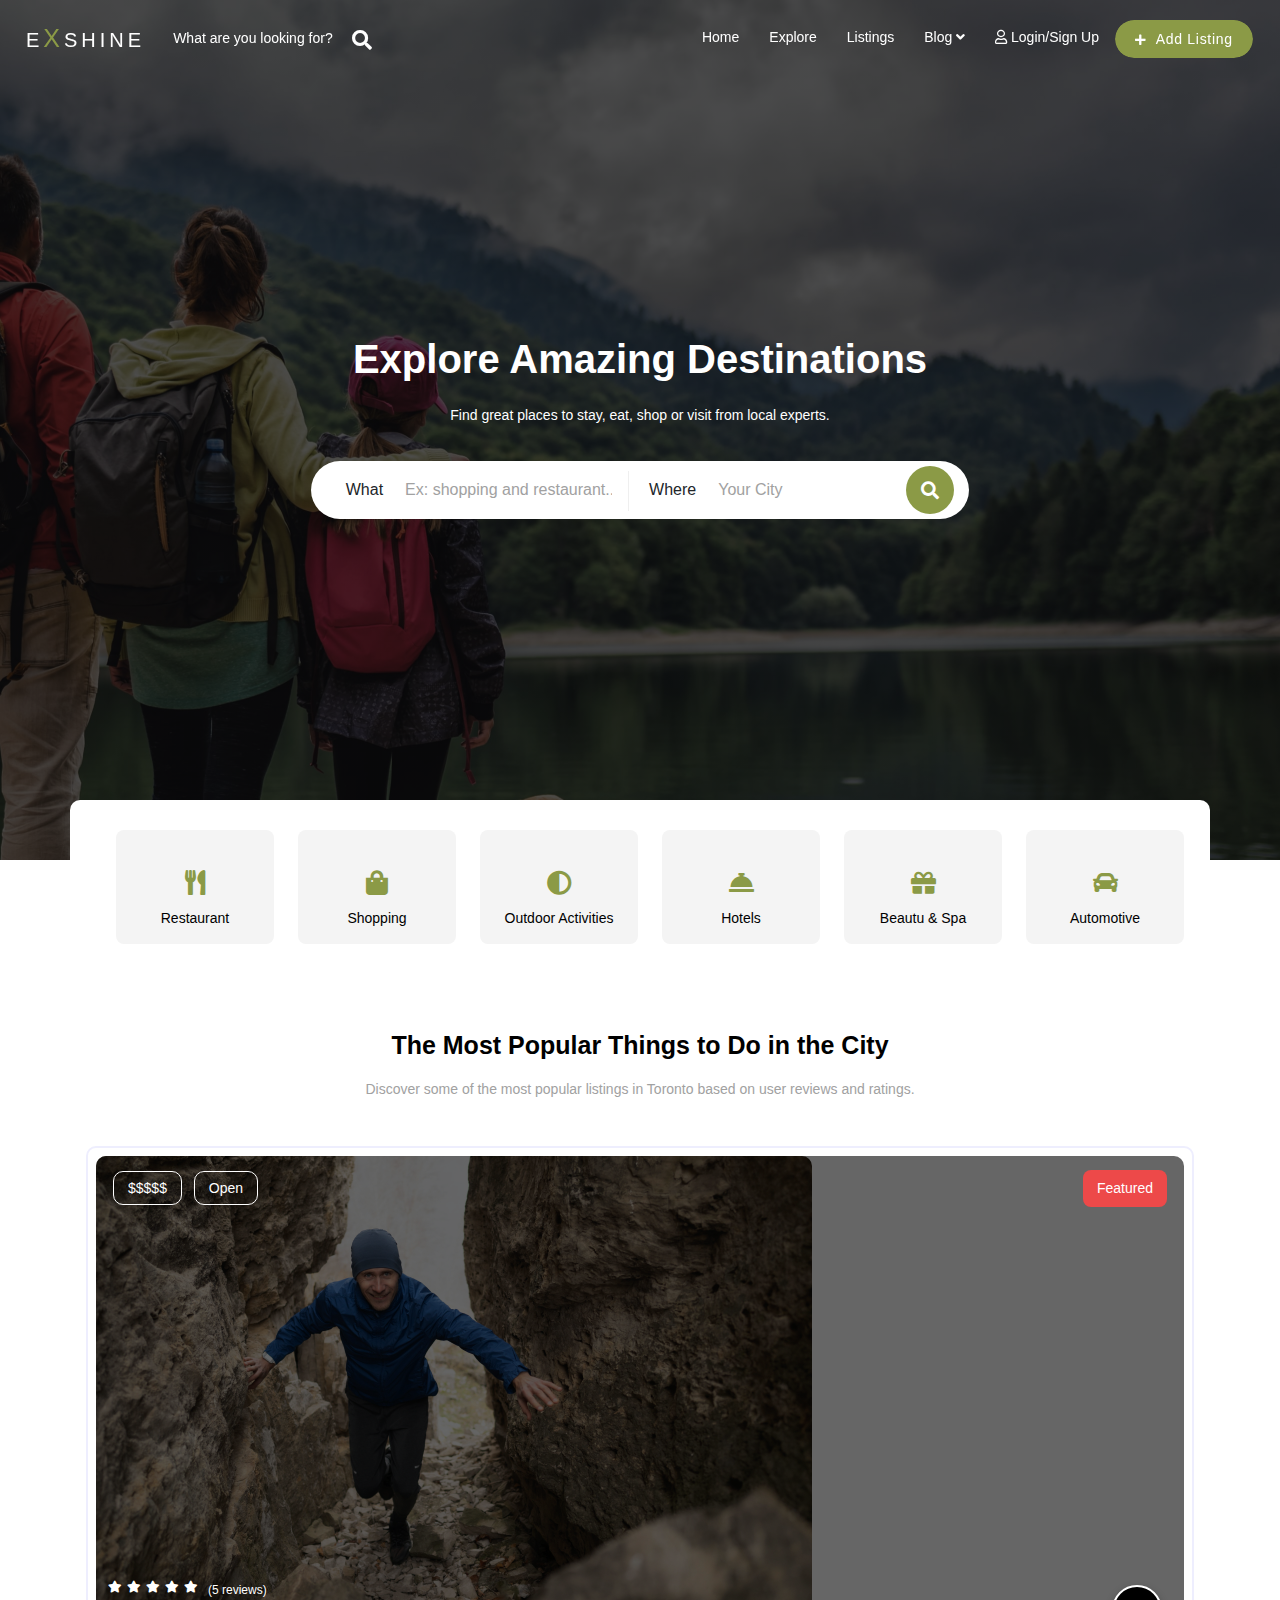
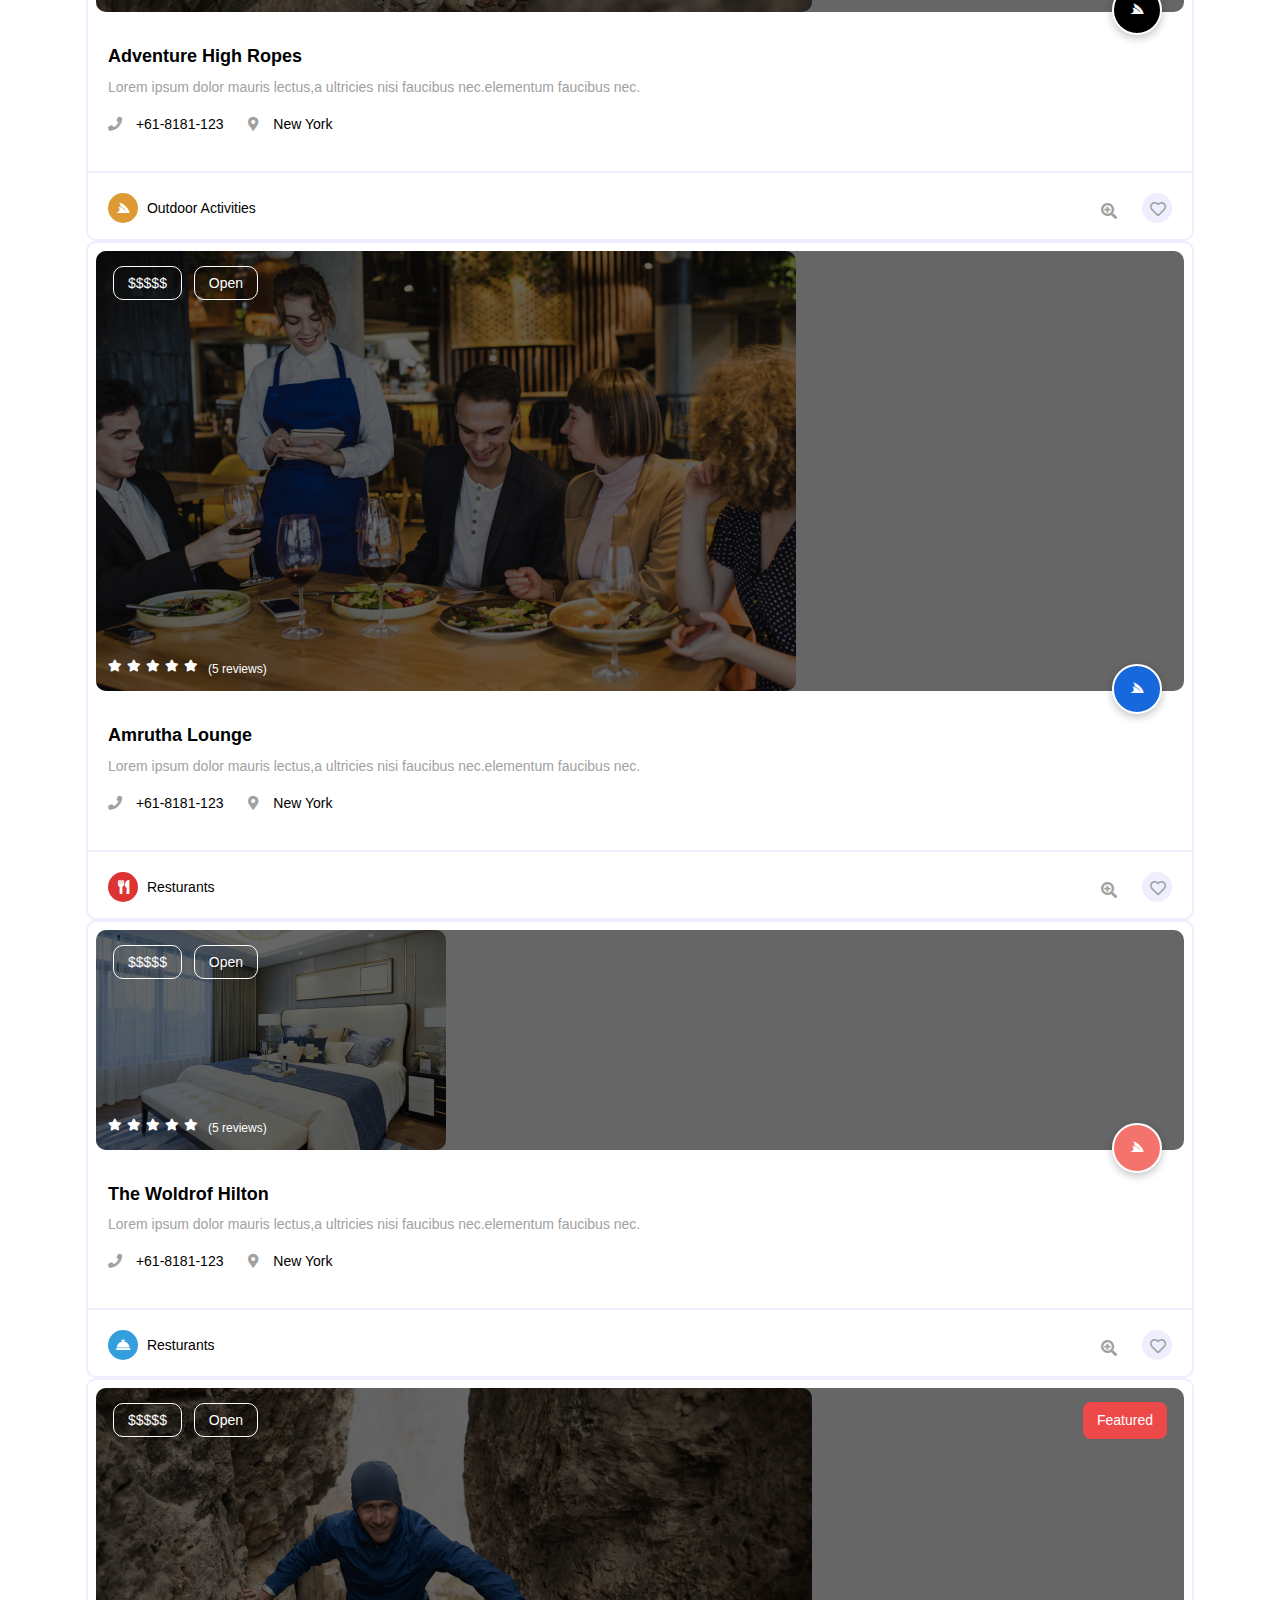
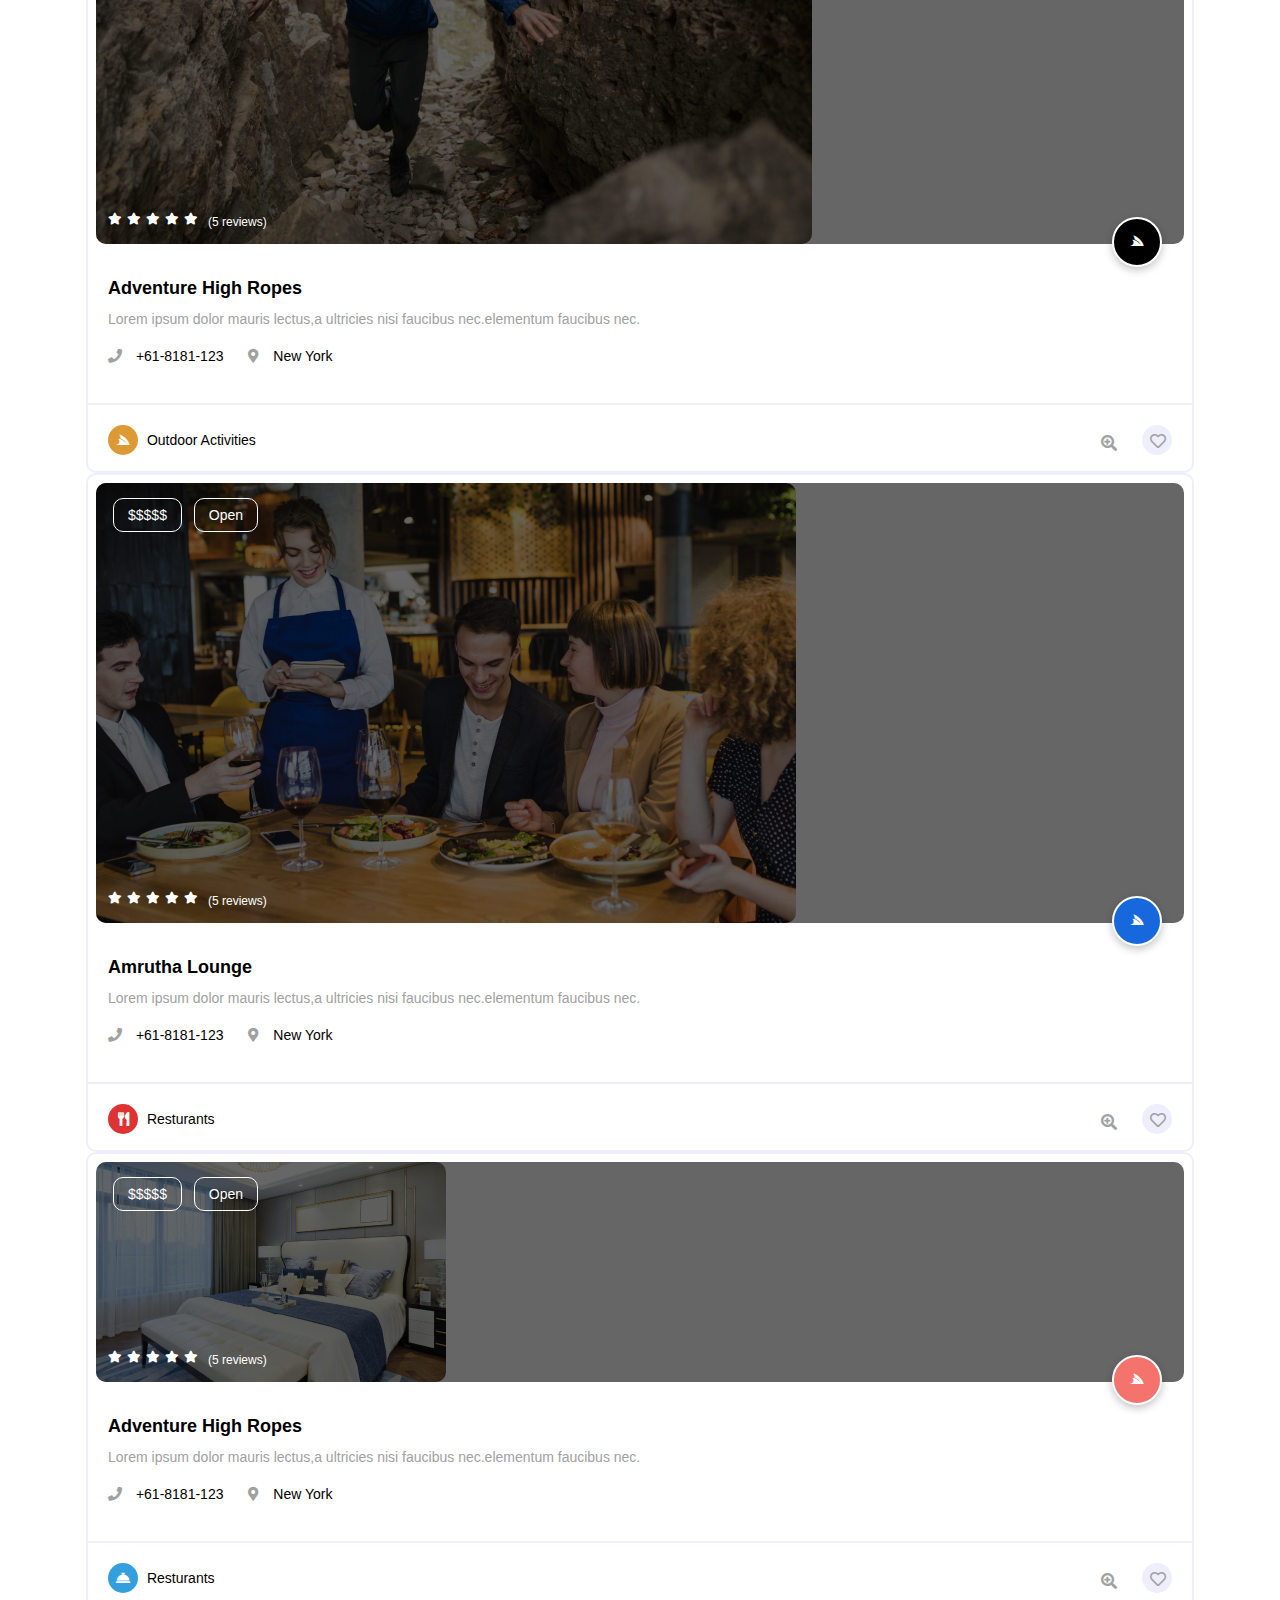
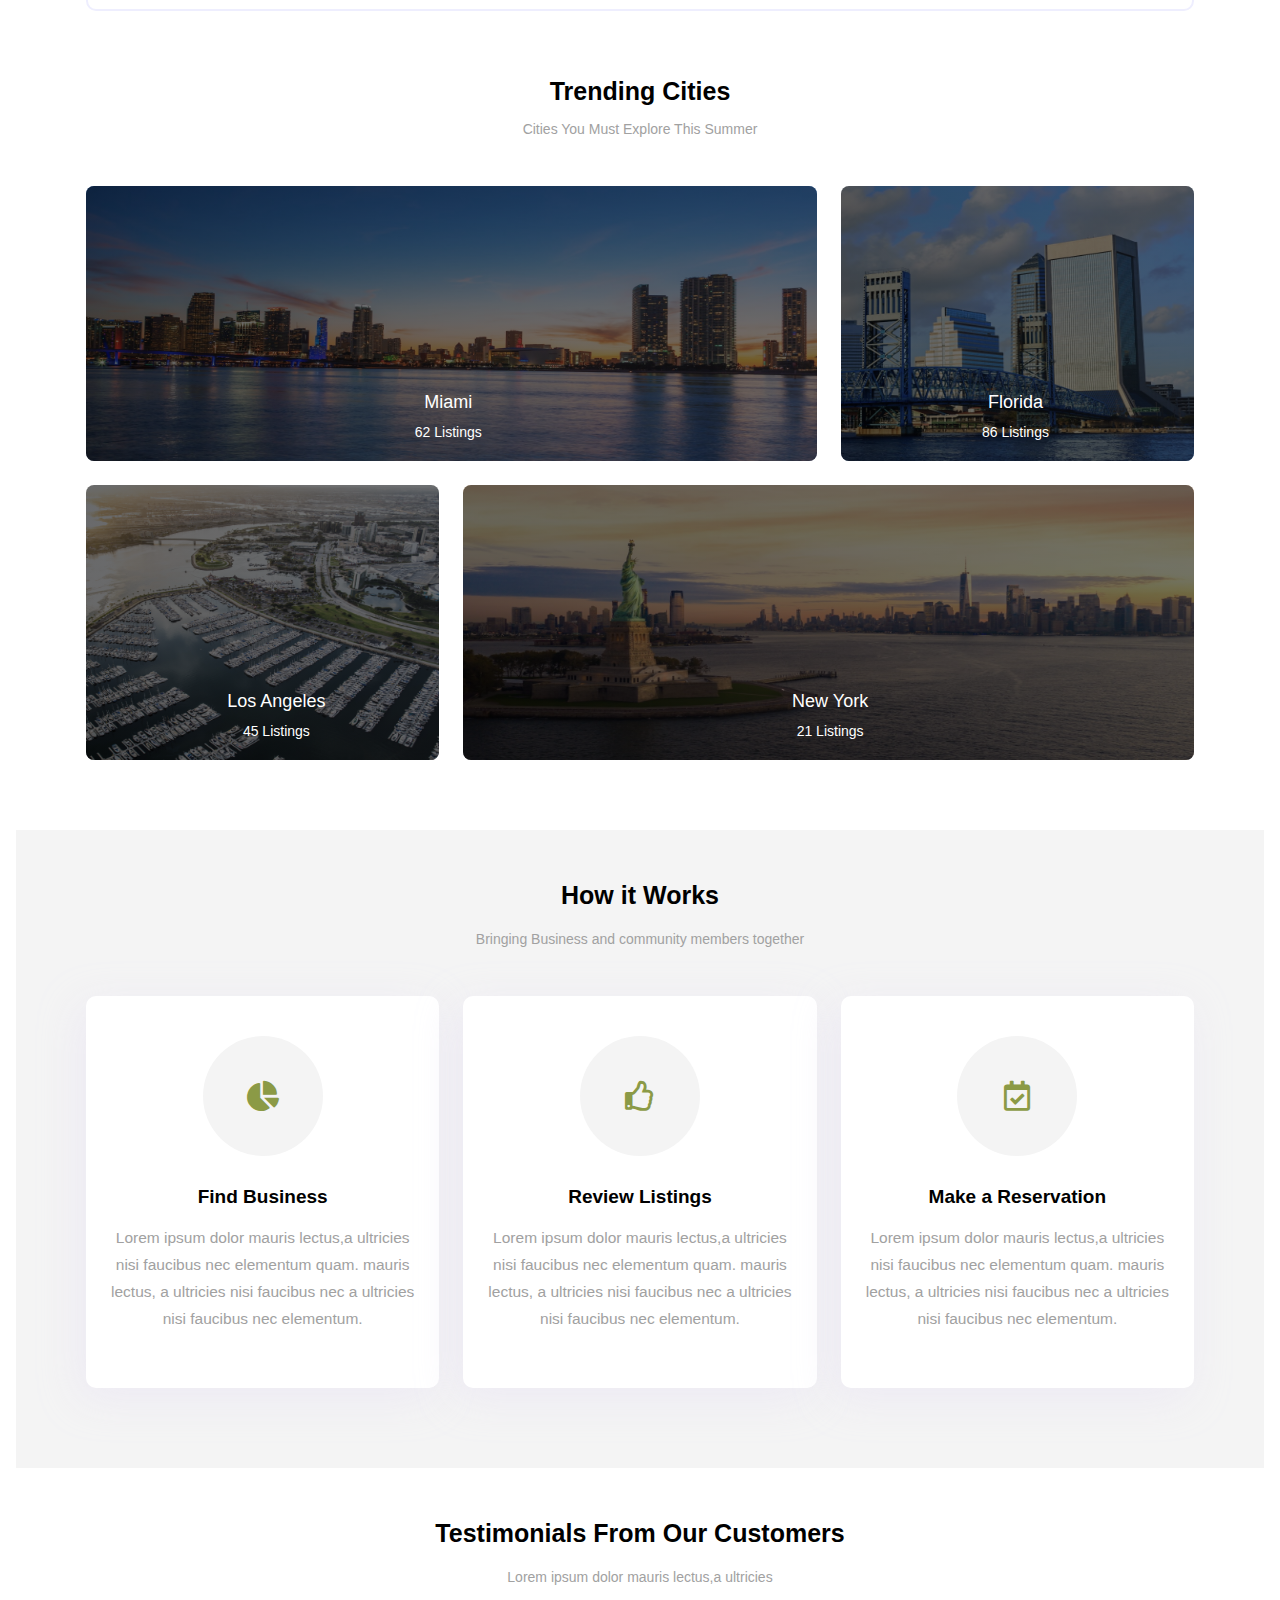
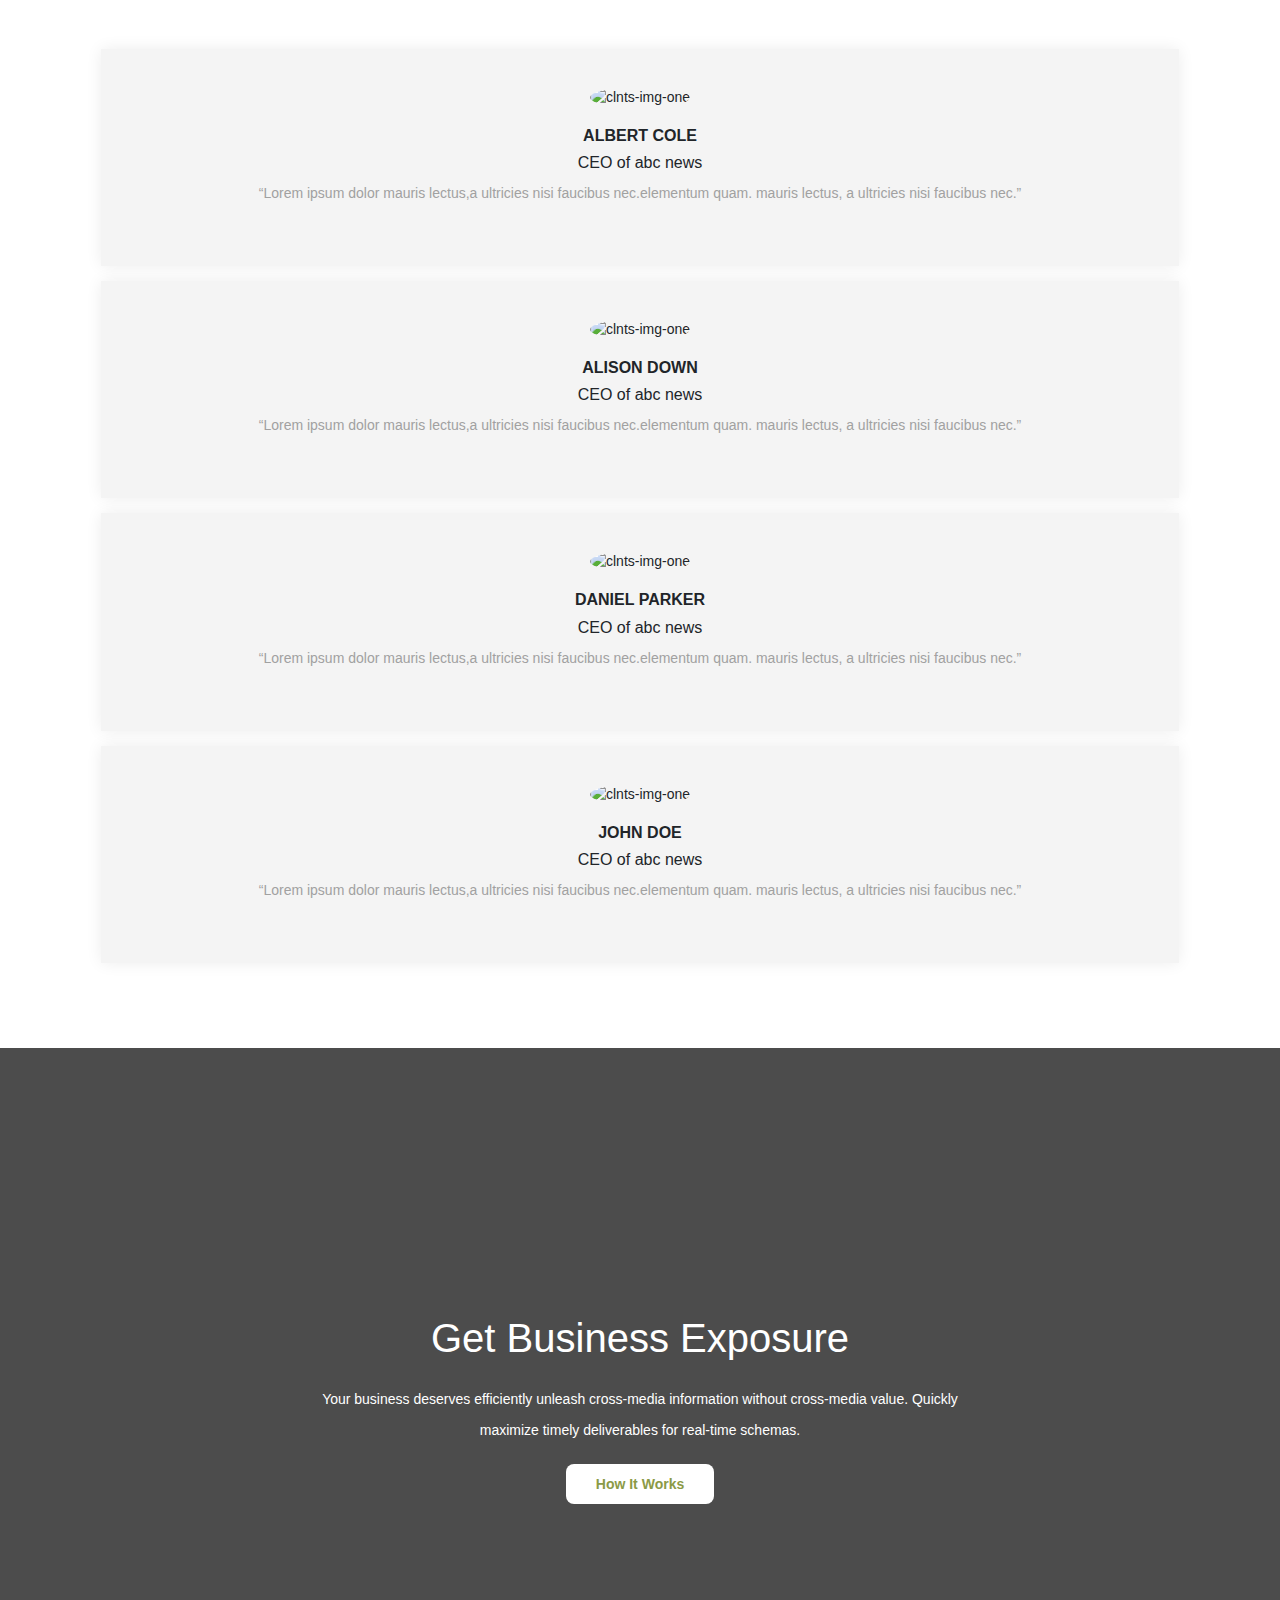
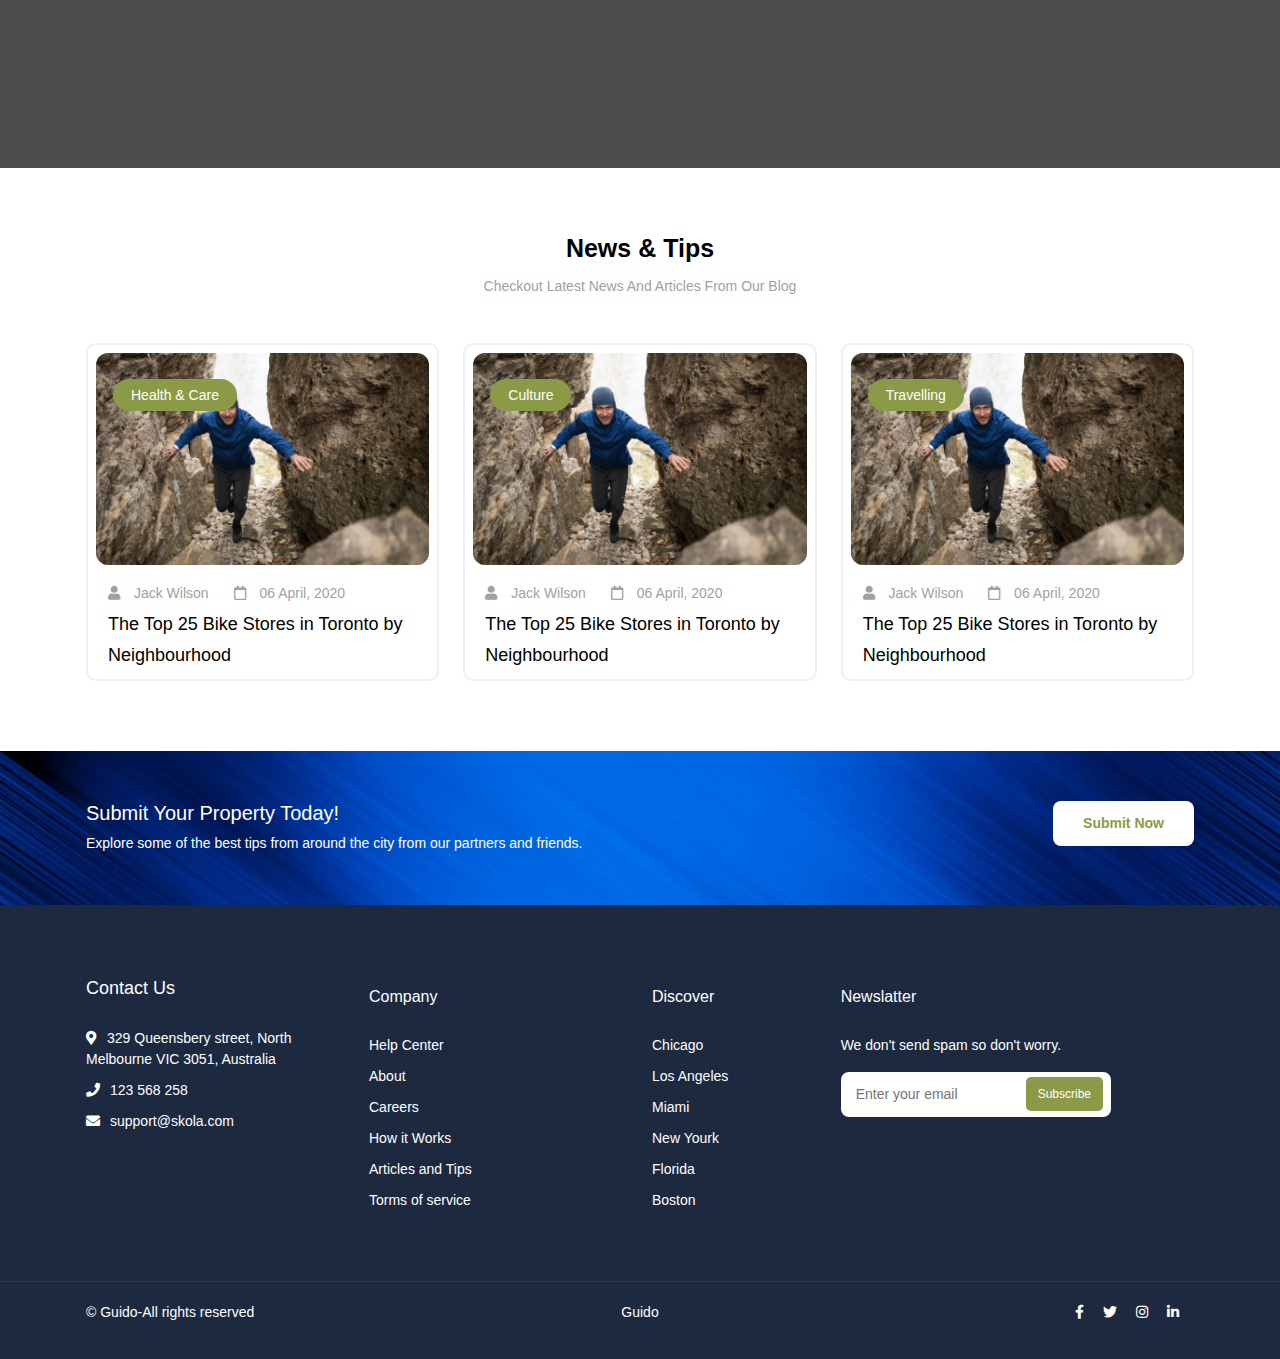
==== commit 1dc9e428: "refactor: trending cities and how it works section code refactoring for design improve" ====
--- a/index.html
+++ b/index.html
@@ -490,7 +490,7 @@
                 <div class="row pb-4">
                     <div class="col-xl-8 col-md-6 col-xs-12">
                         <div class="miami-img-one">
-                            <img src="img/trending/v.jpg" alt="trending-img-one">
+                            <img src="img/trending/pc2.jpg" alt="trending-img-one">
                             <div class="miami-content">
                                 <h4>Miami</h4>
                                 <p>62 Listings</p>
@@ -499,10 +499,10 @@
                     </div>
                     <div class="col-xl-4 col-md-6 col-xs-12">
                         <div class="miami-img-two">
-                            <img src="img/trending/o.jpg" alt="trending-image-two">
+                            <img src="img/trending/pc4.jpg" alt="trending-image-two">
                             <div class="miami-content">
-                                <h4>Miami</h4>
-                                <p>62 Listings</p>
+                                <h4>Florida</h4>
+                                <p>86 Listings</p>
                             </div>
                         </div>
                     </div>
@@ -512,19 +512,19 @@
                 <div class="row">
                     <div class="col-xl-4 col-md-6 col-xs-12">
                         <div class="miami-img-two responsive-pdng">
-                            <img src="img/trending/o.jpg" alt="trending-image-three">
+                            <img src="img/trending/pc1.jpg" alt="trending-image-three">
                             <div class="miami-content">
-                                <h4>Miami</h4>
-                                <p>62 Listings</p>
+                                <h4>Los Angeles</h4>
+                                <p>45 Listings</p>
                             </div>
                         </div>
                     </div>
                     <div class="col-xl-8 col-md-6 col-xs-12">
                         <div class="miami-img-one">
-                            <img src="img/trending/v.jpg" alt="trending-image-four">
+                            <img src="img/trending/pc3.jpg" alt="trending-image-four">
                             <div class="miami-content">
-                                <h4>Miami</h4>
-                                <p>62 Listings</p>
+                                <h4>New York</h4>
+                                <p>21 Listings</p>
                             </div>
                         </div>
                     </div>
@@ -554,8 +554,8 @@
                         <div class="col-xl-4 col-lg-4 col-md-6 col-sm-12" data-aos="fade-up" data-aos-duration="1200"
                              data-aos-easing="ease-in-sine" data-aos-anchor-placement="top-bottom">
                             <div class="single-features">
-                                <i class="fas fa-backspace"></i>
-                                <h4>Find Business</h4>
+                                <i class="far fa-thumbs-up"></i>
+                                <h4>Review Listings</h4>
                                 <p>Lorem ipsum dolor mauris lectus,a ultricies nisi faucibus nec elementum quam. mauris
                                     lectus, a ultricies nisi faucibus nec a ultricies nisi faucibus nec elementum.</p>
                             </div>
@@ -564,8 +564,8 @@
                         <div class="col-xl-4 col-lg-4 col-md-6 col-sm-12" data-aos="fade-up" data-aos-duration="1200"
                              data-aos-easing="ease-in-sine" data-aos-anchor-placement="top-bottom">
                             <div class="single-features">
-                                <i class="fa fa-desktop"></i>
-                                <h4>Find Business</h4>
+                                <i class="far fa-calendar-check"></i>
+                                <h4>Make a Reservation</h4>
                                 <p>Lorem ipsum dolor mauris lectus,a ultricies nisi faucibus nec elementum quam. mauris
                                     lectus, a ultricies nisi faucibus nec a ultricies nisi faucibus nec elementum.</p>
                             </div>
--- a/css/main.css
+++ b/css/main.css
@@ -180,6 +180,8 @@
 
 .banner-img .banner-img-content .responsive-search-area .responsive-search-box span { color: #ffffff; padding: 10px; background: #8B9A46; border-radius: 50%; font-size: 18px; }
 
+.banner-img .banner-img-content .responsive-search-area .responsive-search-box span:hover { background-color: #4c5426; transition: all .3s; }
+
 .banner-img .banner-img-content .responsive-search-area .responsive-search-box ::placeholder { color: #A1A1A1; }
 
 .banner-img .banner-img-content .responsive-search-area .responsive-search-box .what-input-two { position: relative; }
@@ -233,6 +235,8 @@
 
 .popular-things .popular-things-items .featured { text-decoration: none; color: #ffffff; padding: 8px 14px; background: #ed4949; border-radius: 8px; font-size: 14px; position: absolute; right: 25px; top: 22px; }
 
+.popular-things .popular-things-items .featured:hover { background: #bd1313; transition: all .3s; }
+
 .popular-things .popular-things-items .rieviews { display: flex; position: absolute; bottom: -25px; left: 20px; }
 
 .popular-things .popular-things-items .rieviews span { margin-right: 5px; color: #ffffff; font-size: 12px; }
@@ -245,10 +249,16 @@
 
 .popular-things .popular-things-items .popular-things-content .site-icon-one { background: #000; }
 
+.popular-things .popular-things-items .popular-things-content .site-icon-one:hover { background: #1a1a1a; transition: all .3s; }
+
 .popular-things .popular-things-items .popular-things-content .site-icon-two { background: #1768DD; }
 
+.popular-things .popular-things-items .popular-things-content .site-icon-two:hover { background: #0d3d81; transition: all .3s; }
+
 .popular-things .popular-things-items .popular-things-content .site-icon-three { background: #F4736D; }
 
+.popular-things .popular-things-items .popular-things-content .site-icon-three:hover { background: #f0463e; transition: all .3s; }
+
 .popular-things .popular-things-items .popular-things-content .popular-things-heading h4 a { font-size: 18px; color: #000; font-weight: 700; text-decoration: none; }
 
 @media all and (max-width: 1199px) { .popular-things .popular-things-items .popular-things-content .popular-things-heading h4 a { font-size: 16px; } }
@@ -271,10 +281,16 @@
 
 .popular-things .popular-things-items .popular-things-footer p .resturant-icon-one { background: #dd9934; }
 
+.popular-things .popular-things-items .popular-things-footer p .resturant-icon-one:hover { background: #ecc58b; transition: all .3s; }
+
 .popular-things .popular-things-items .popular-things-footer p .resturant-icon-two { background: #DD3333; }
 
+.popular-things .popular-things-items .popular-things-footer p .resturant-icon-two:hover { background: #921818; transition: all .3s; }
+
 .popular-things .popular-things-items .popular-things-footer p .resturant-icon-three { background: #33A0DD; }
 
+.popular-things .popular-things-items .popular-things-footer p .resturant-icon-three:hover { background: #186692; transition: all .3s; }
+
 .popular-things .popular-things-items .popular-things-footer .activities-icon-one { float: right; color: #A1A1A1; margin-top: 30px; font-size: 16px; }
 
 .popular-things .popular-things-items .popular-things-footer .activities-icon-two { float: right; color: #a1a1a1; height: 30px; width: 30px; border-radius: 50%; background: #eeeefe; margin: 20px 0 0 25px; padding: 8px; font-size: 16px; }
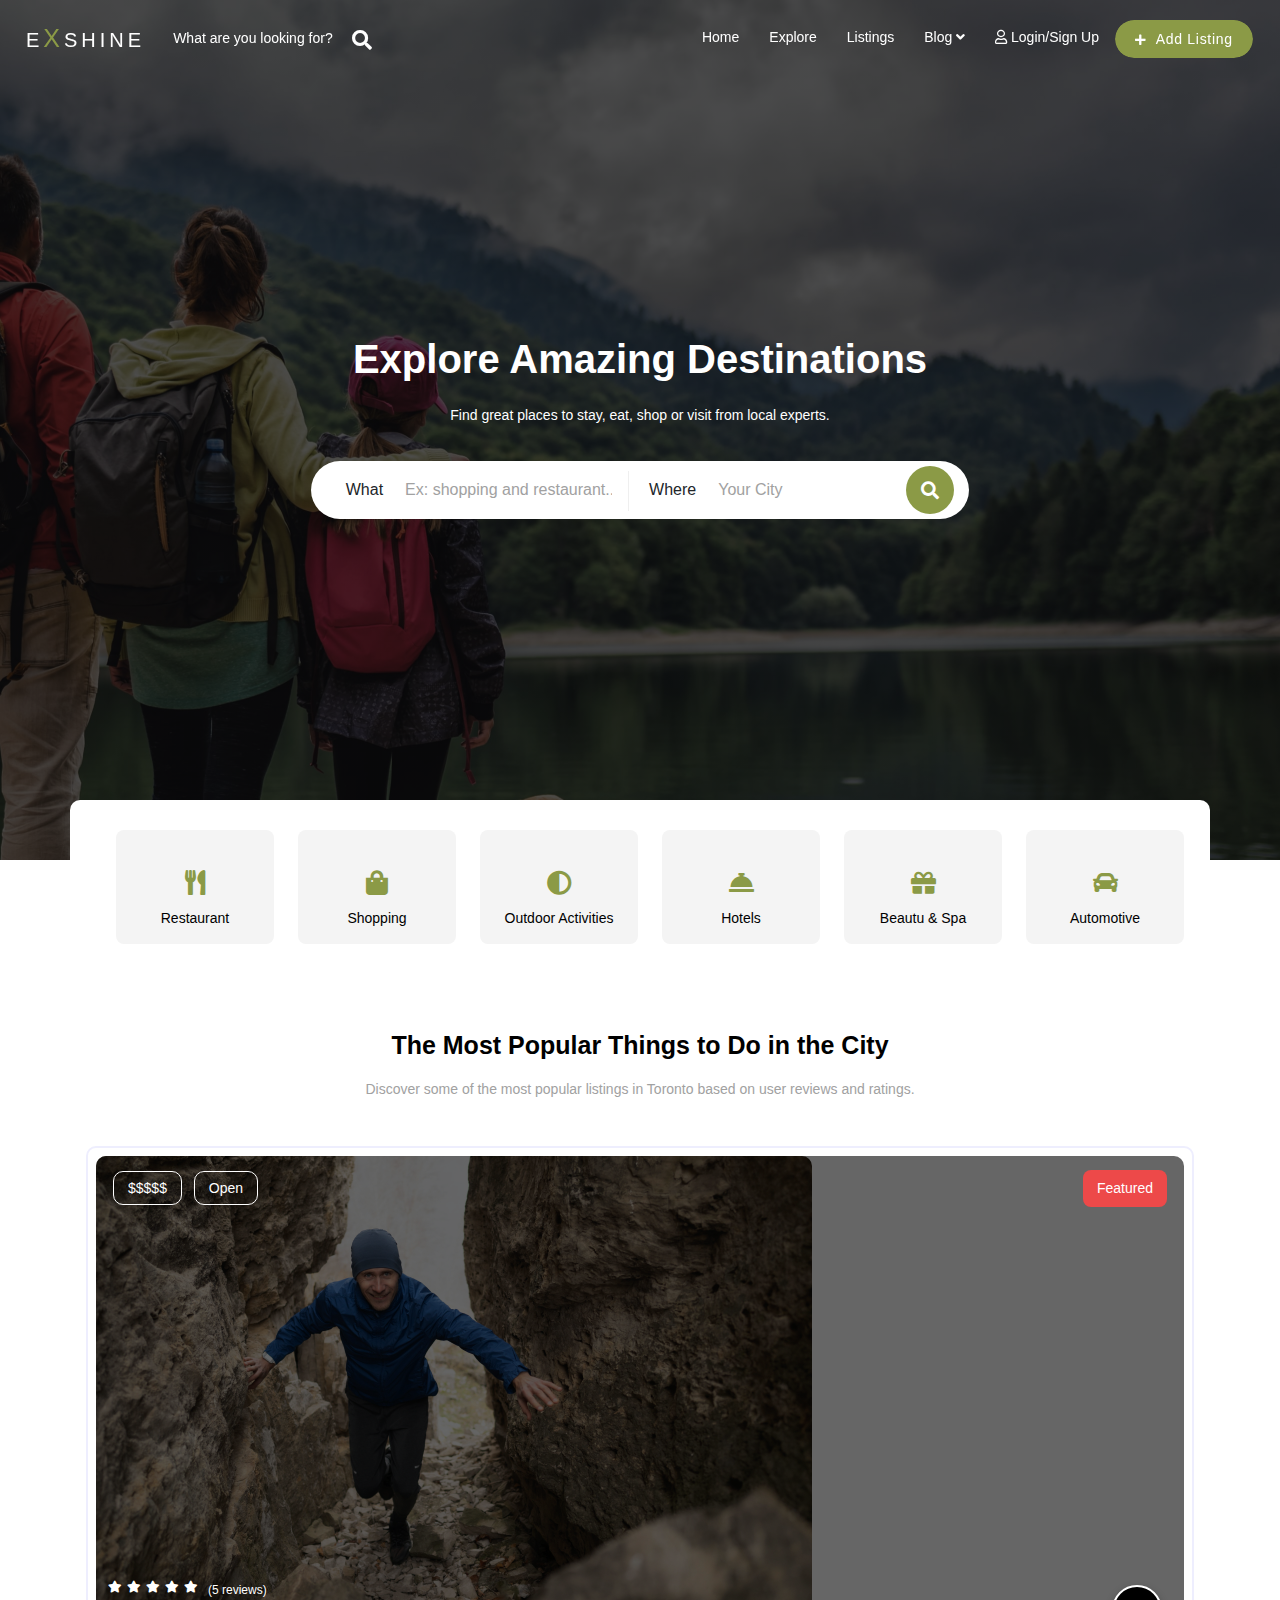
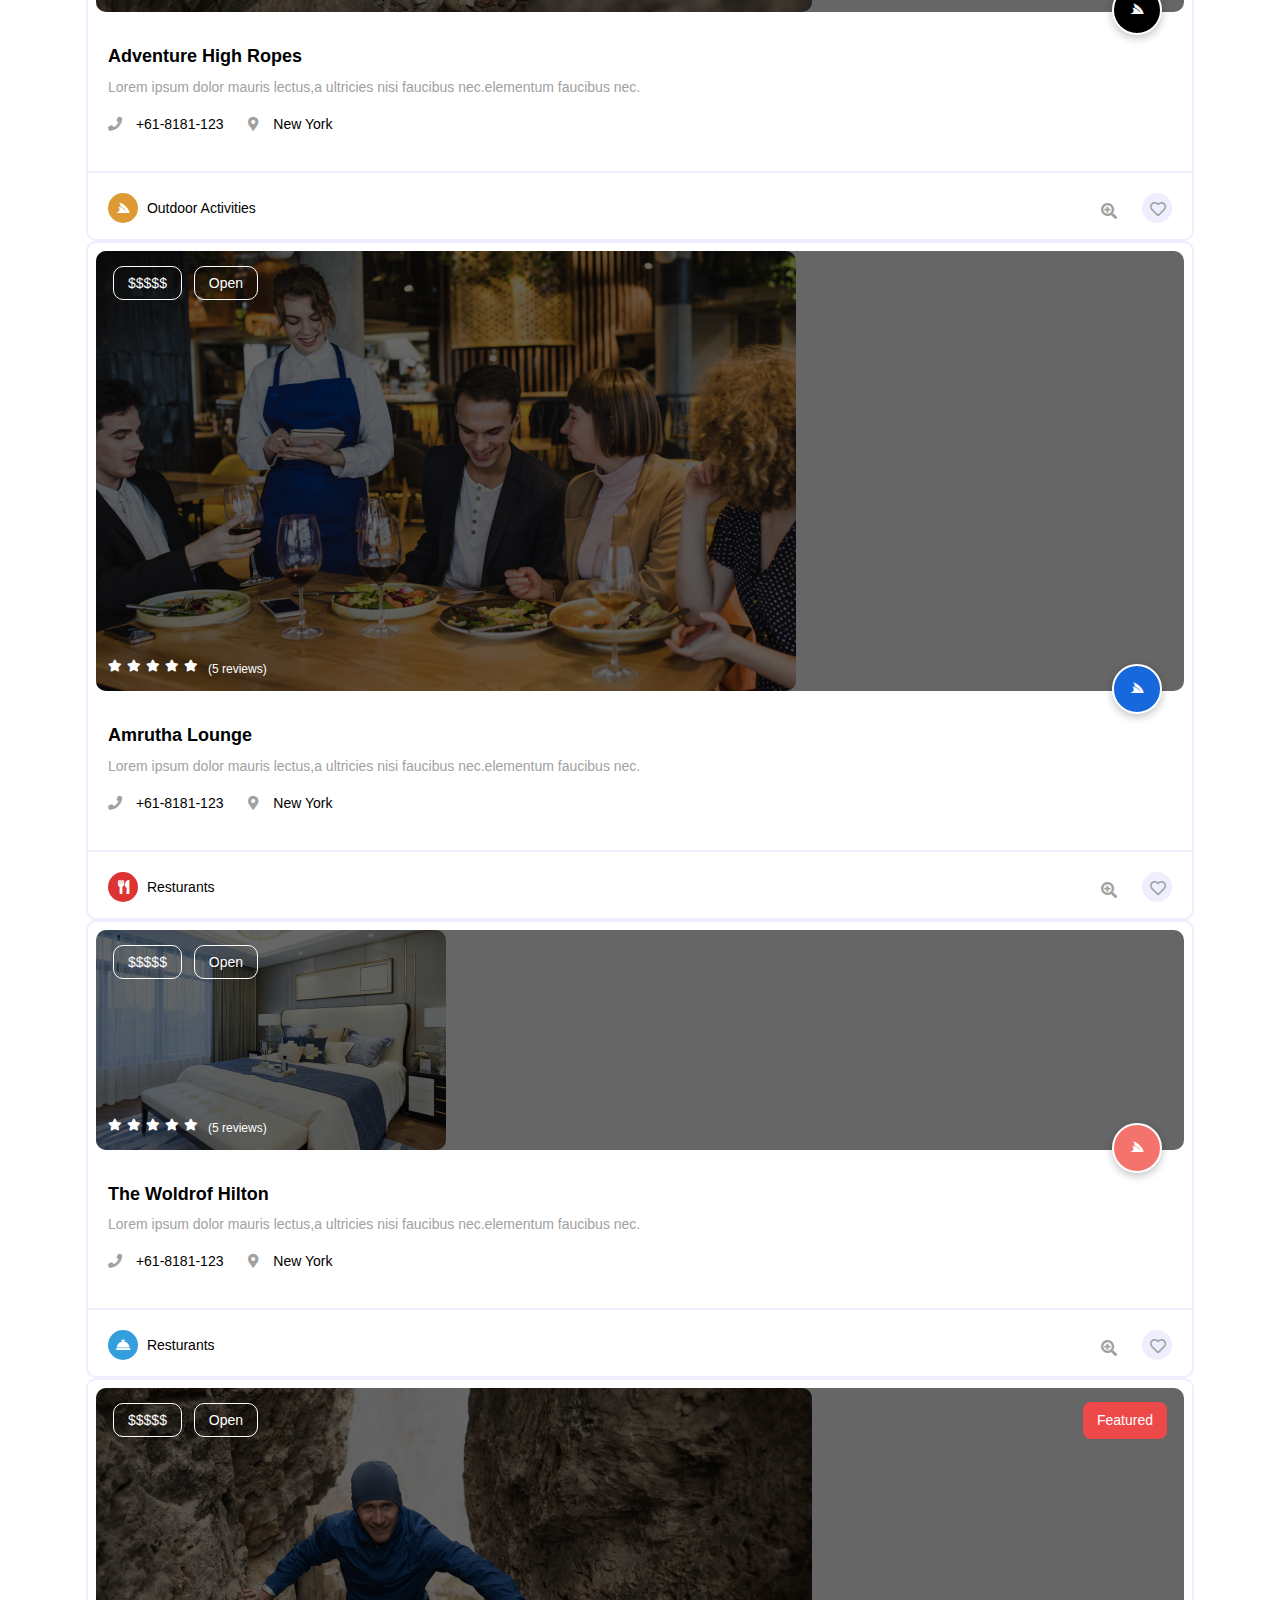
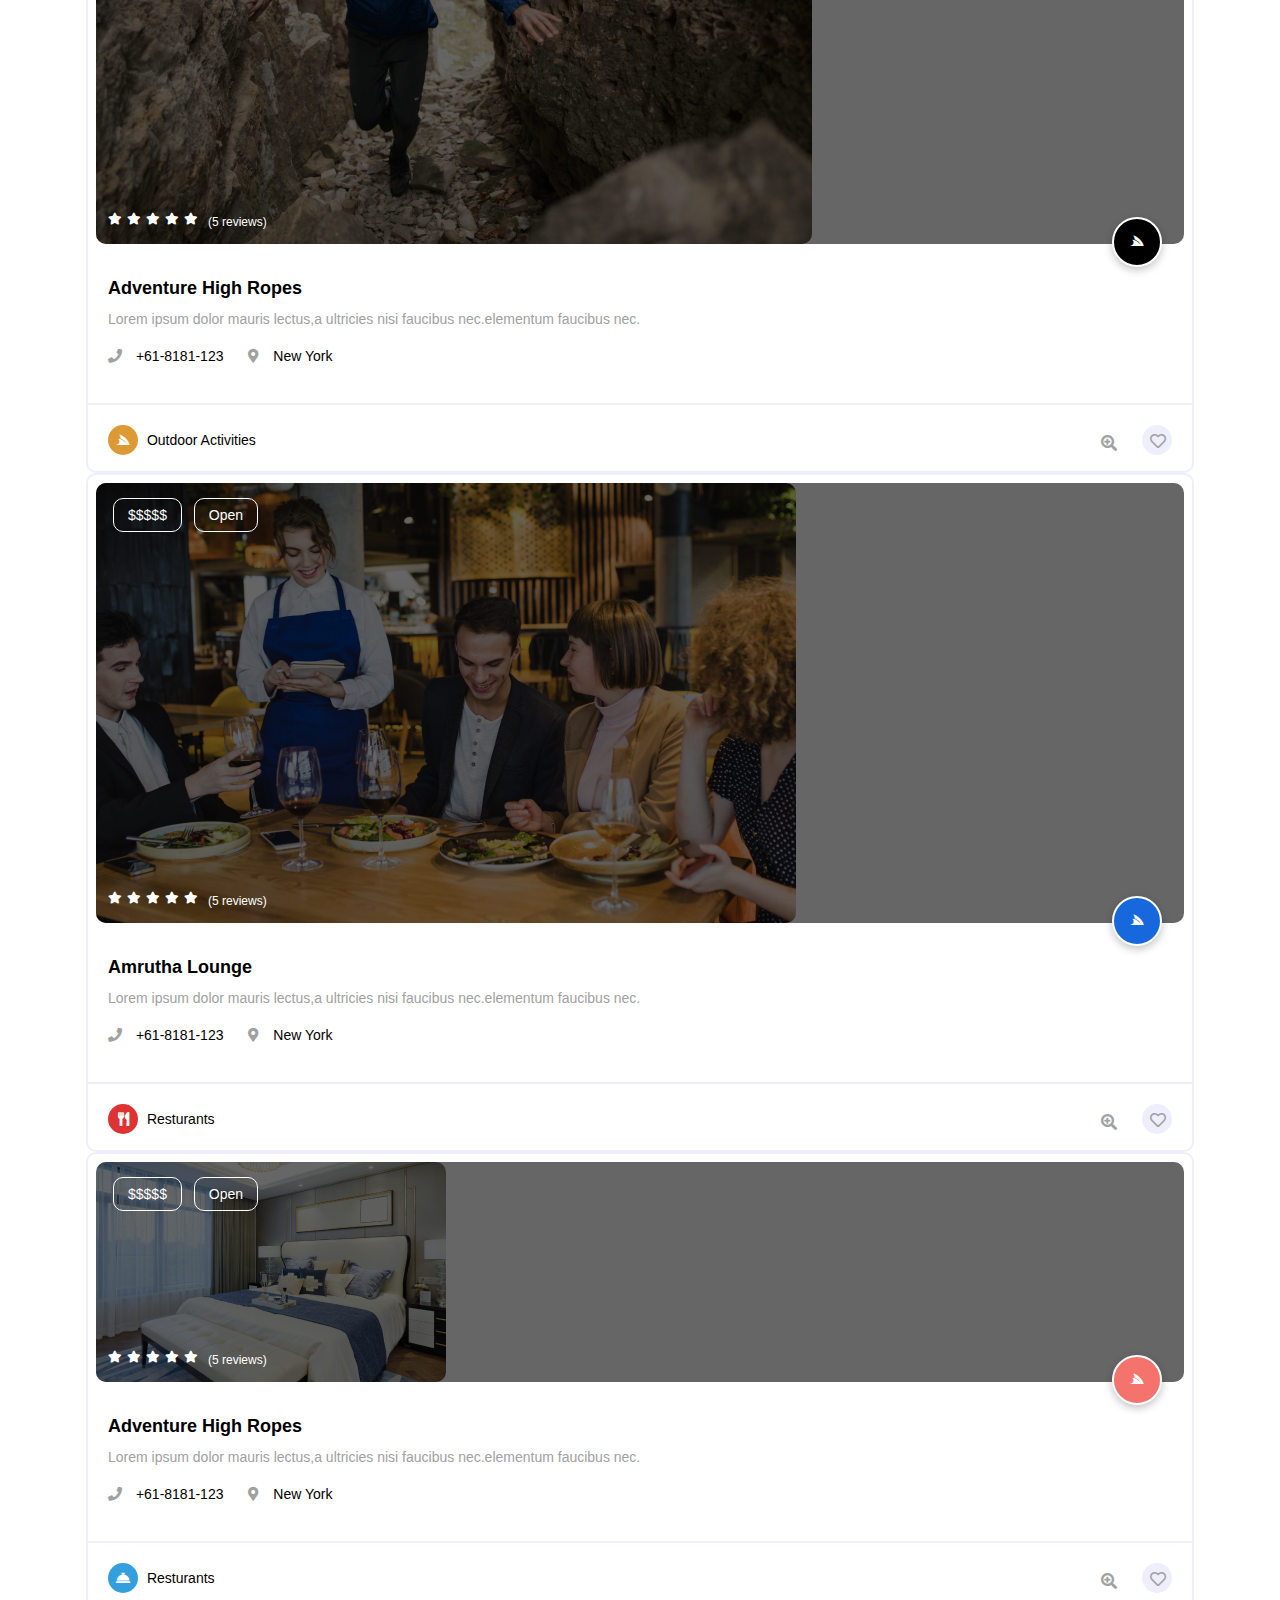
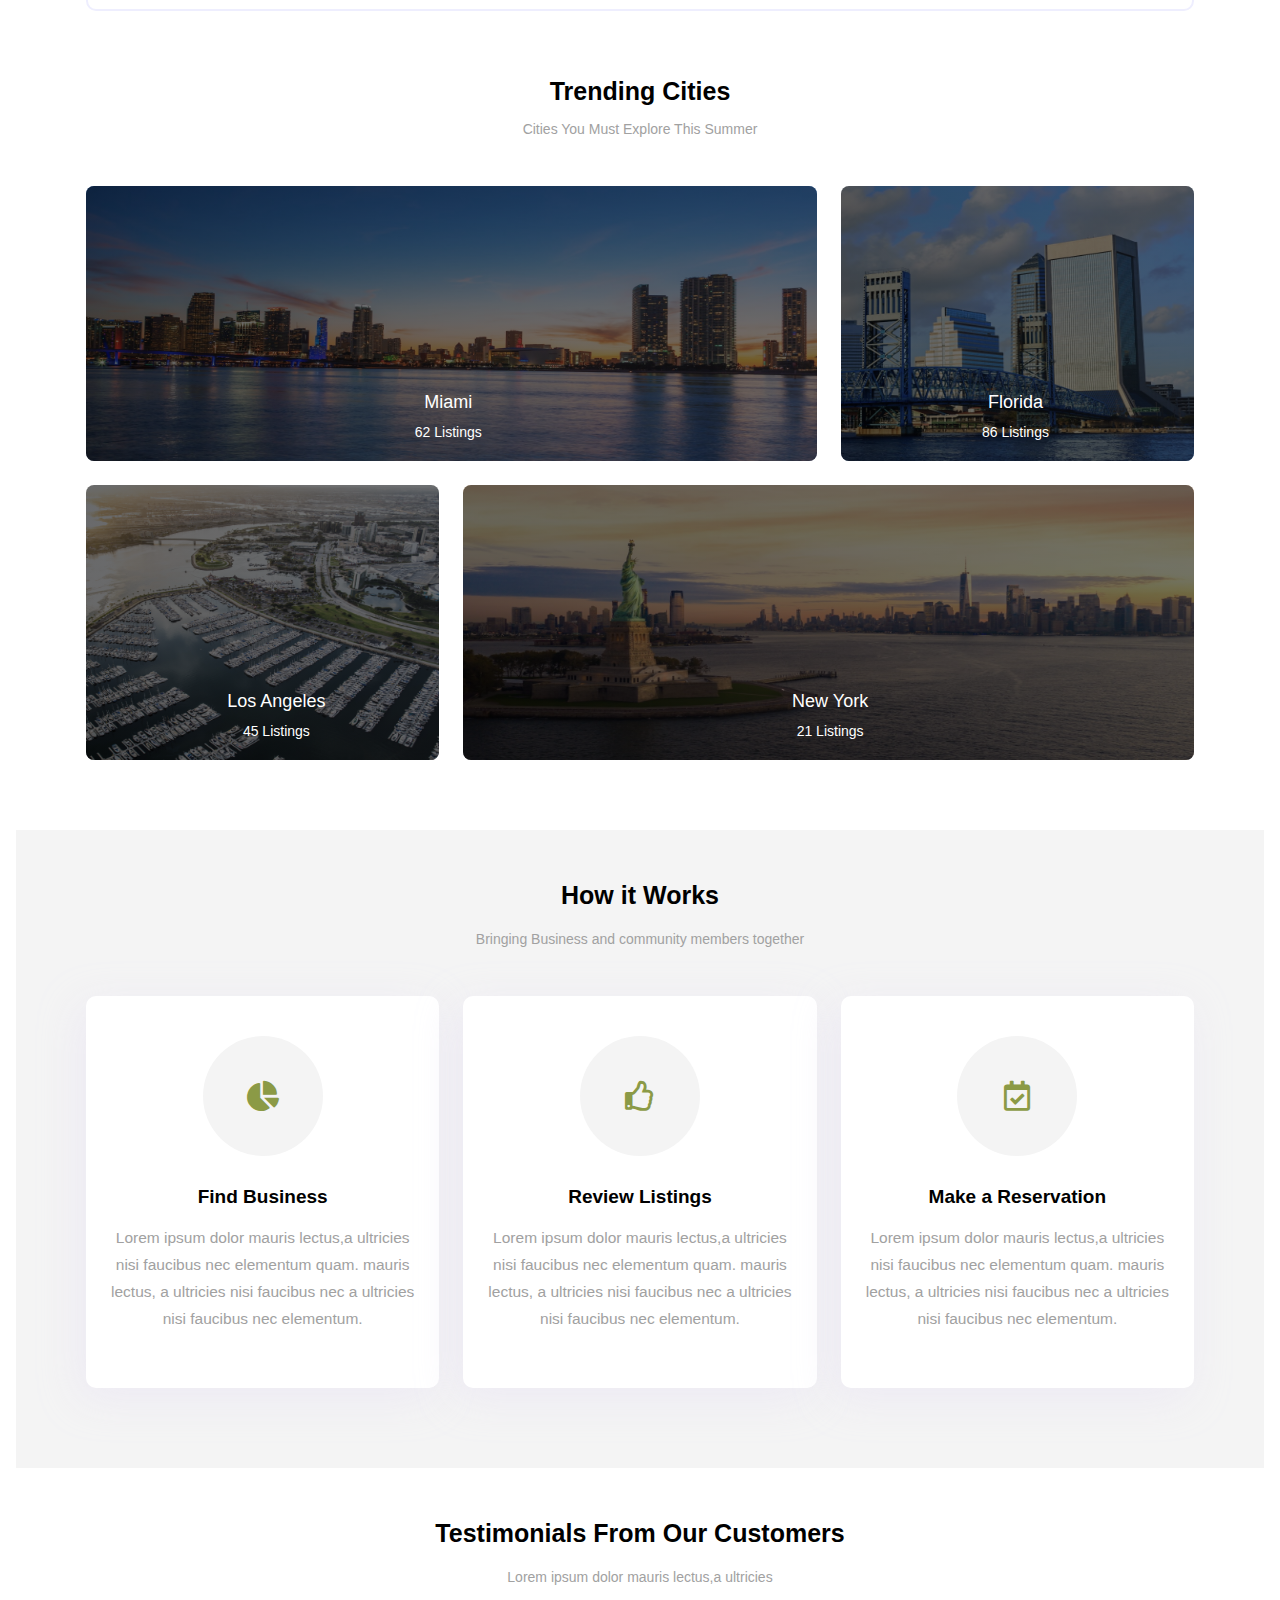
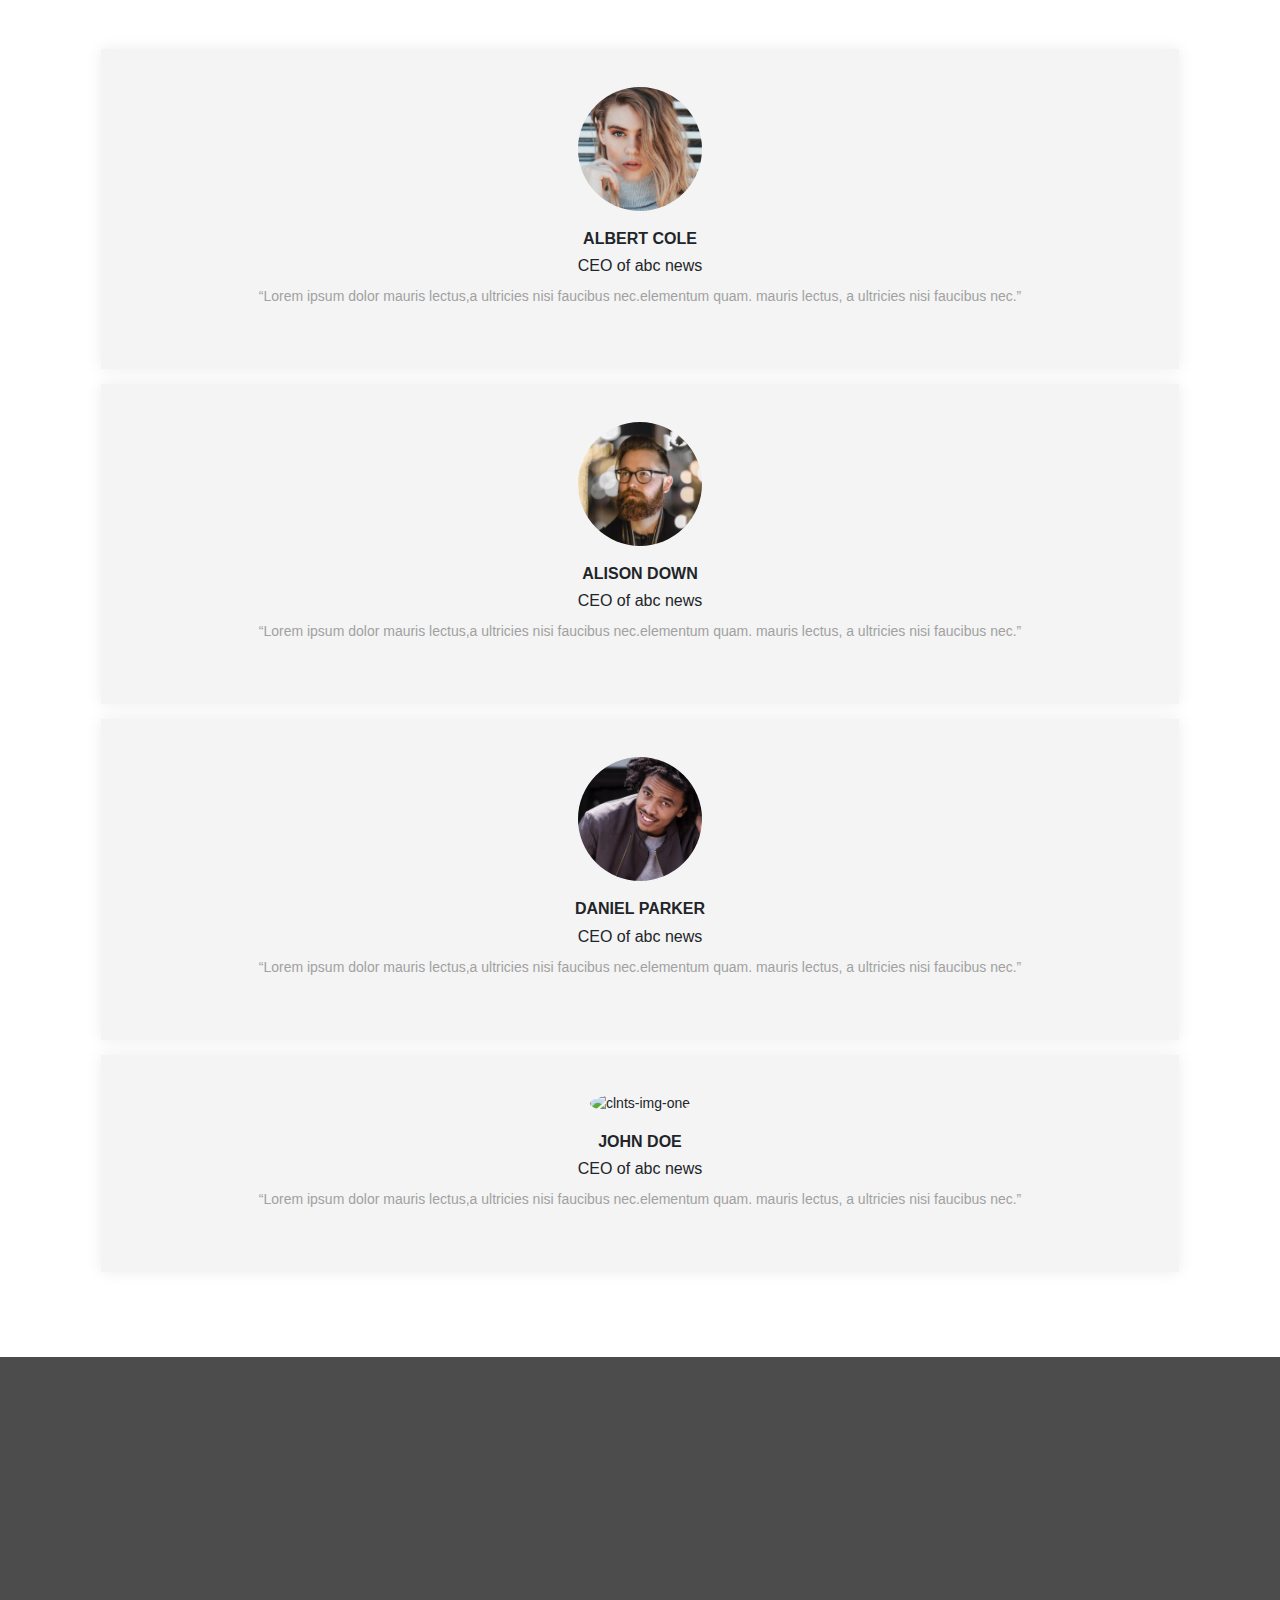
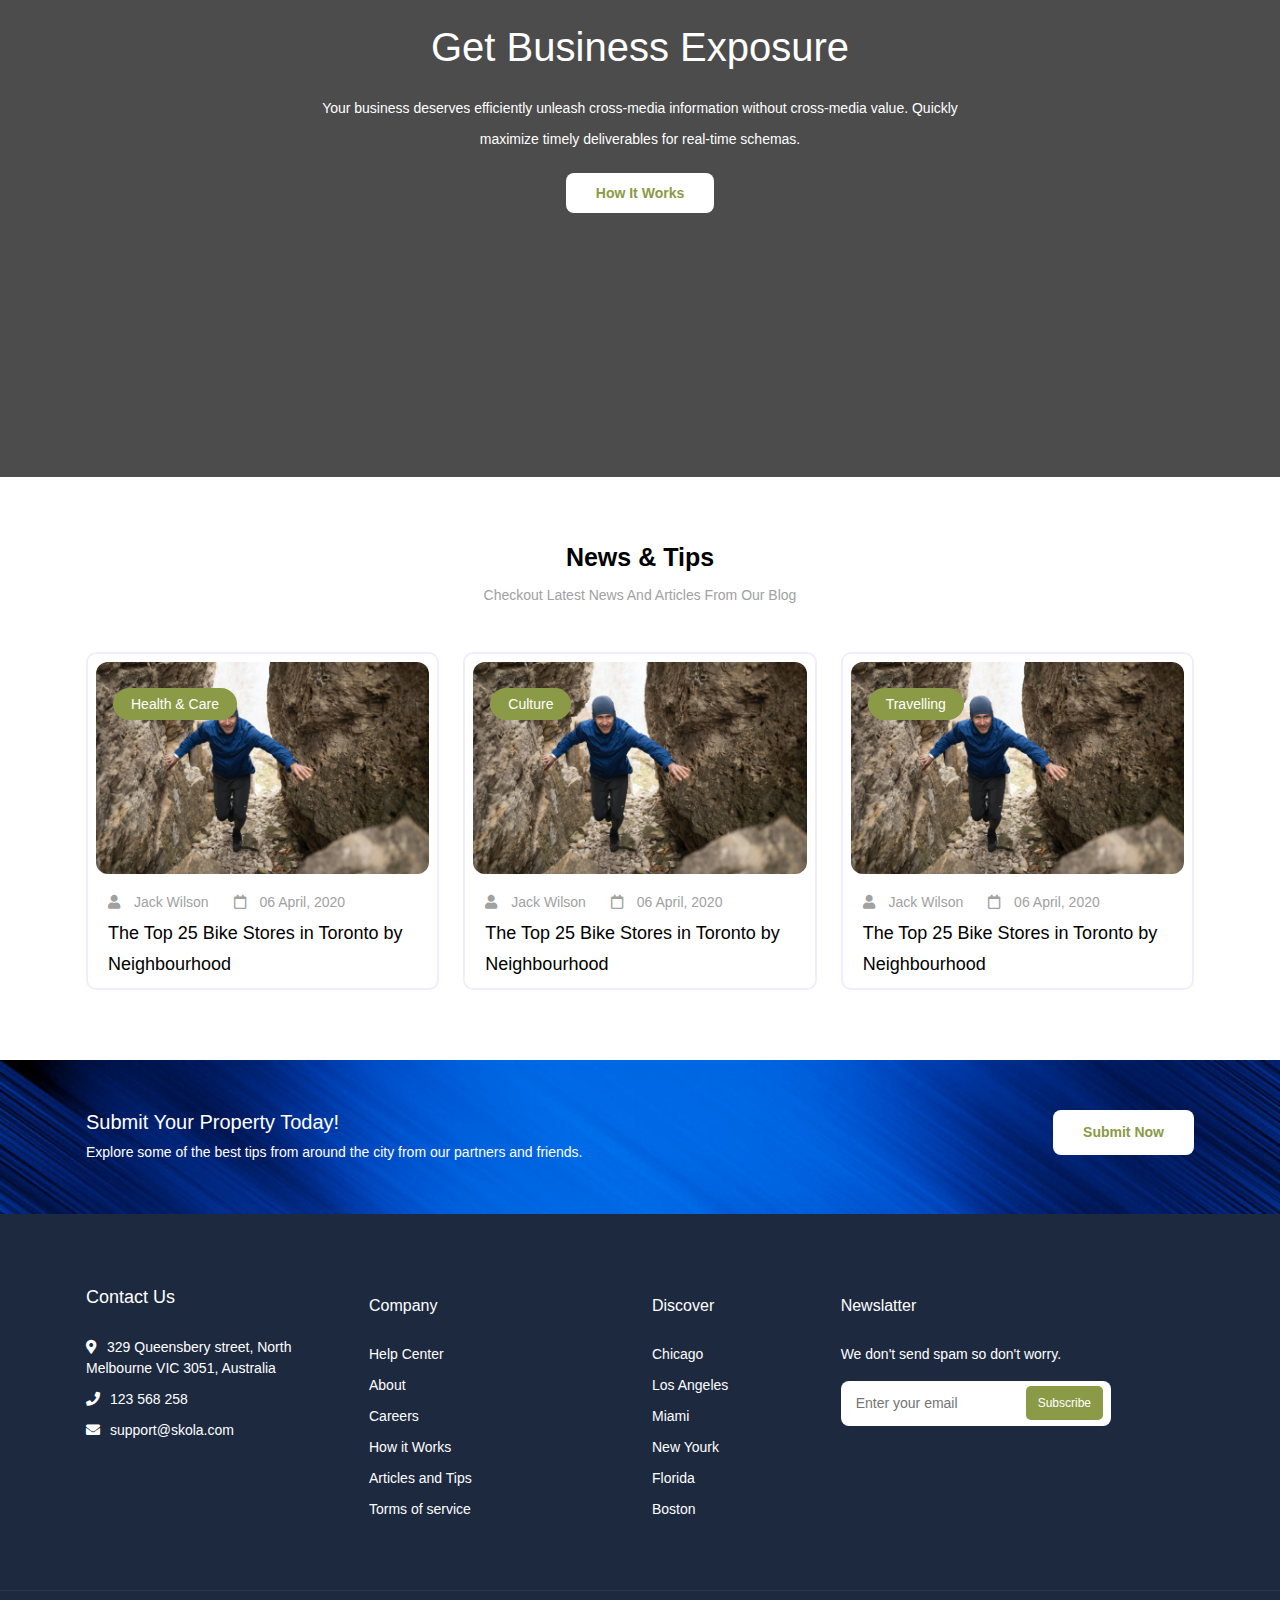
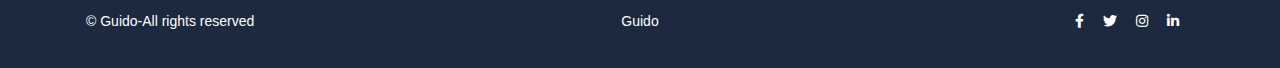
==== commit 640f8262: "testimonial section image updated" ====
--- a/index.html
+++ b/index.html
@@ -587,7 +587,7 @@
                         <div class="col-xl-12 col-md-12 col-sm-12 col-xs-12">
                             <div class="single-testimonial">
                                 <div class="client-img">
-                                    <img src="img/clients/1.jpg" alt="clnts-img-one">
+                                    <img src="img/clients/1.png" alt="clnts-img-one">
                                 </div>
                                 <div class="testimonial-content">
                                     <h5>Albert Cole</h5>
@@ -601,7 +601,7 @@
                         <div class="col-xl-12 col-md-12 col-sm-12 col-xs-12">
                             <div class="single-testimonial">
                                 <div class="client-img">
-                                    <img src="img/clients/2.jpg" alt="clnts-img-one">
+                                    <img src="img/clients/2.png" alt="clnts-img-one">
                                 </div>
                                 <div class="testimonial-content">
                                     <h5>Alison Down</h5>
@@ -615,7 +615,7 @@
                         <div class="col-xl-12 col-md-12 col-sm-12 col-xs-12">
                             <div class="single-testimonial">
                                 <div class="client-img">
-                                    <img src="img/clients/3.jpg" alt="clnts-img-one">
+                                    <img src="img/clients/3.png" alt="clnts-img-one">
                                 </div>
                                 <div class="testimonial-content">
                                     <h5>Daniel Parker</h5>
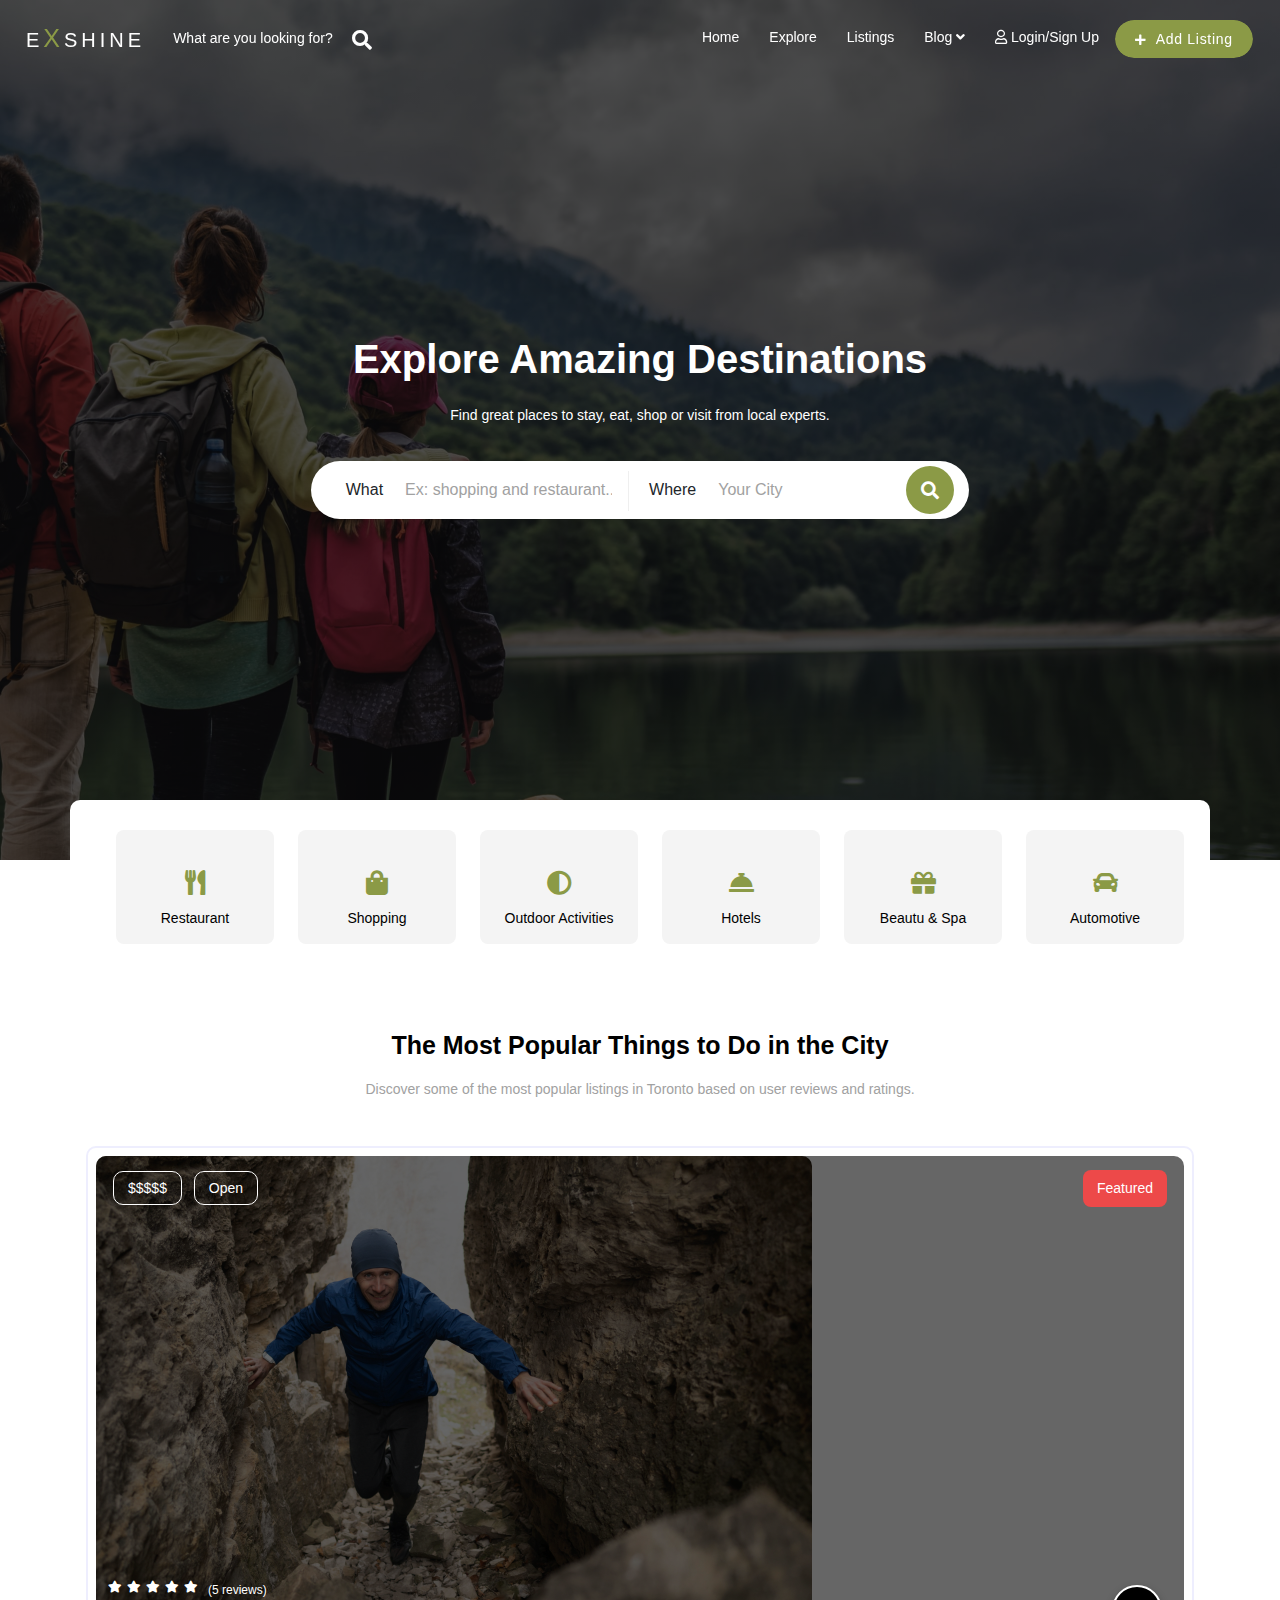
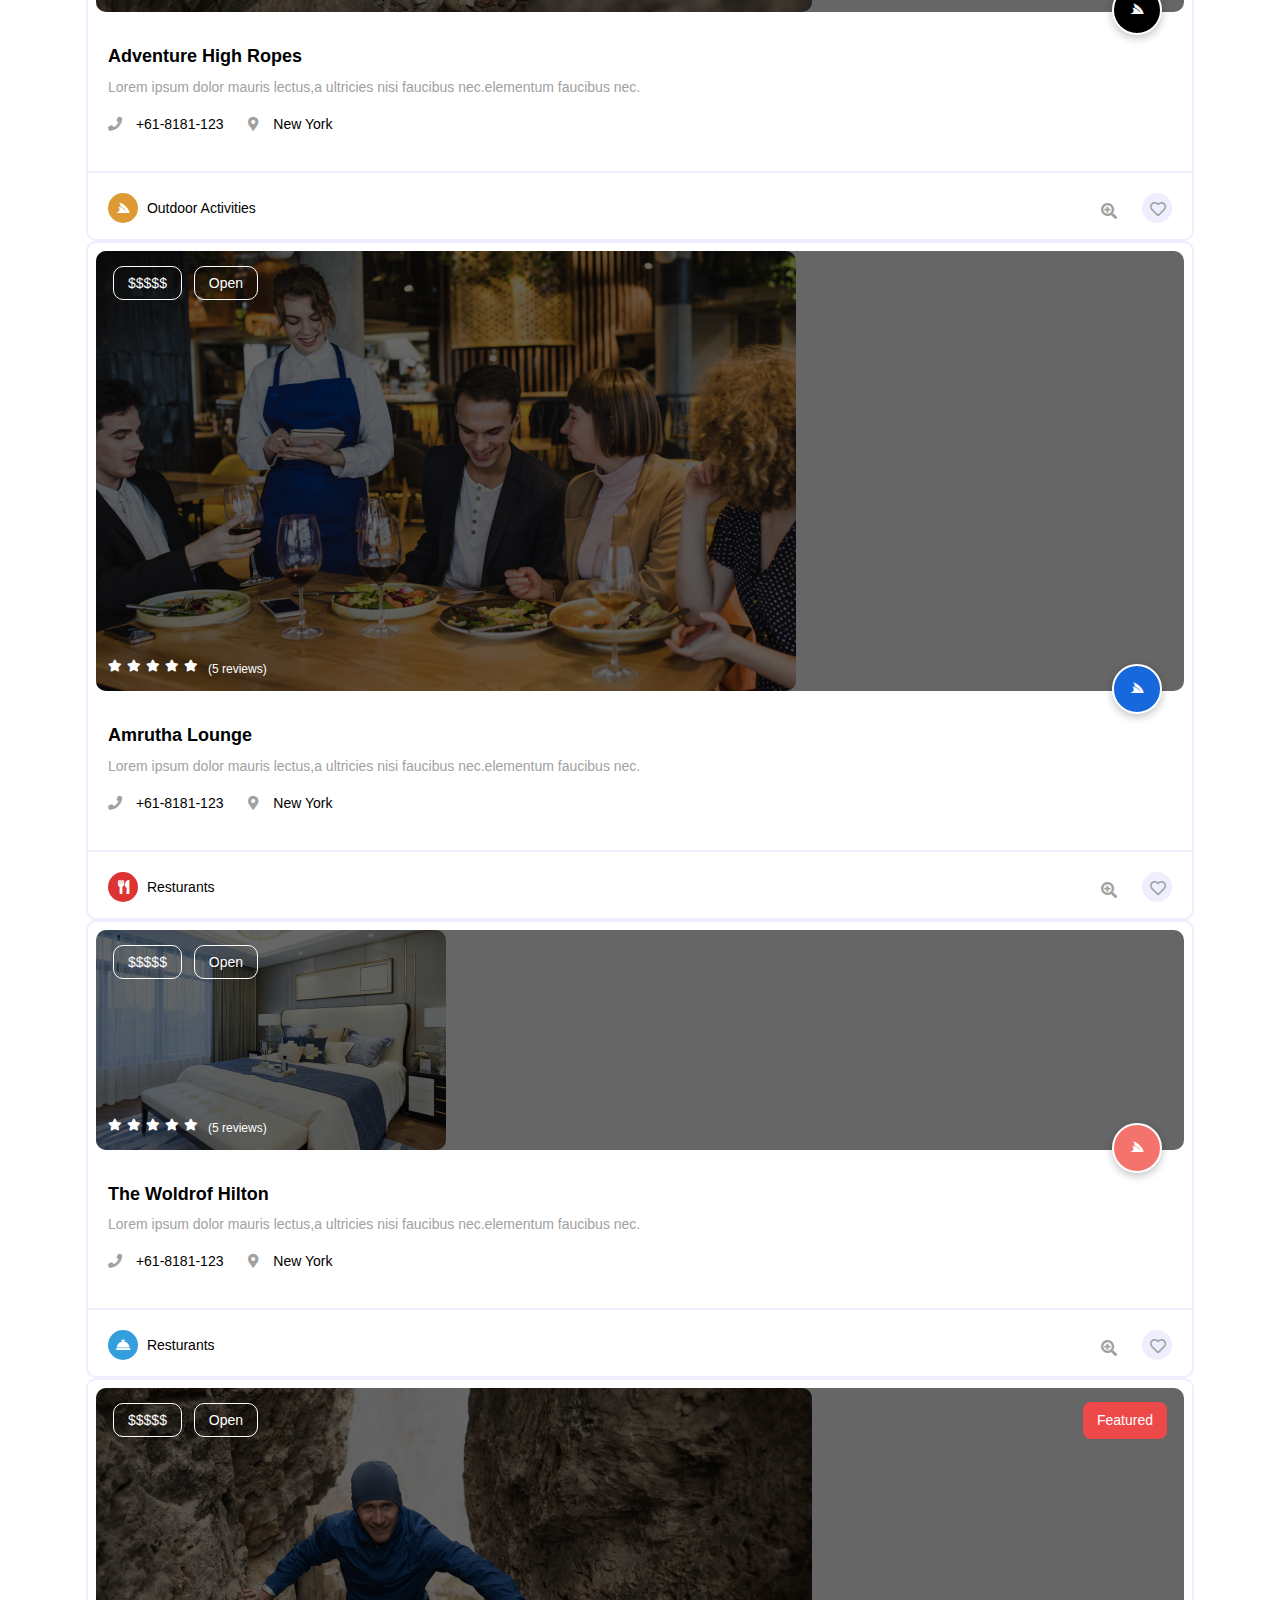
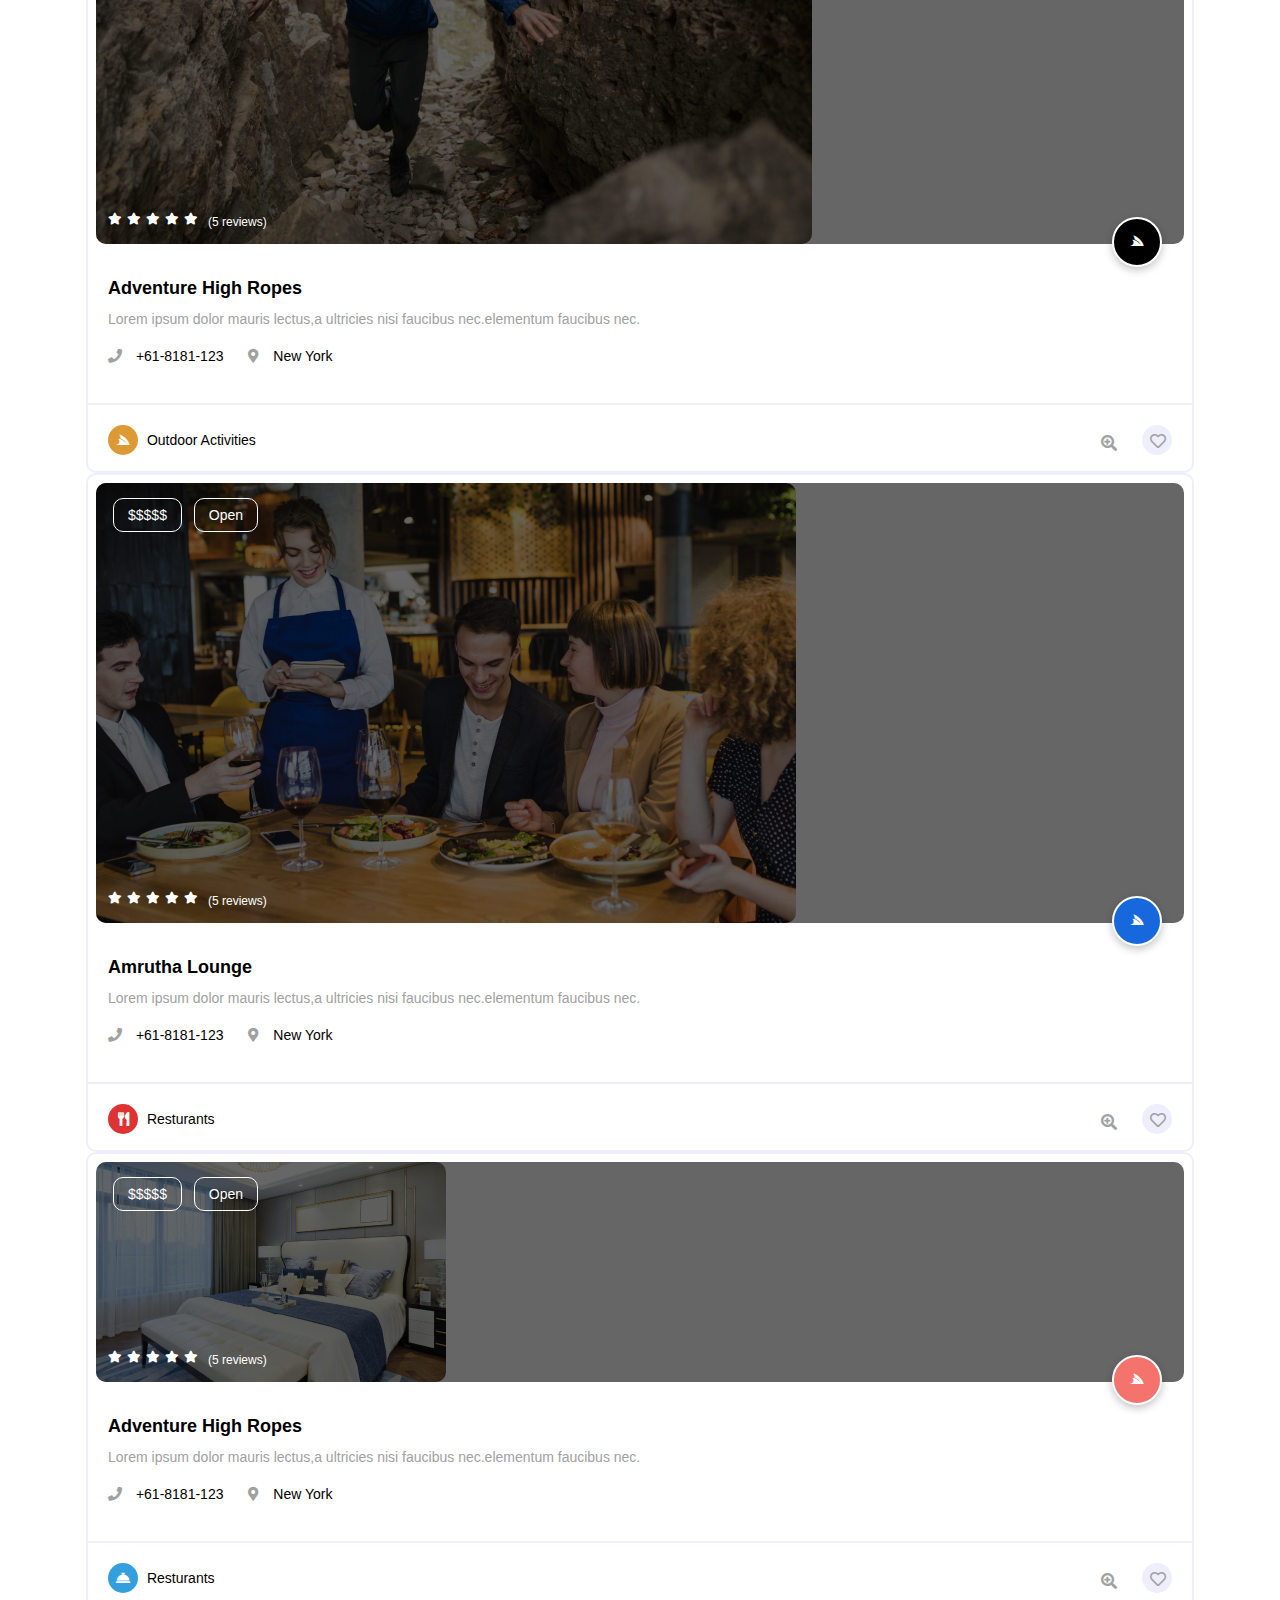
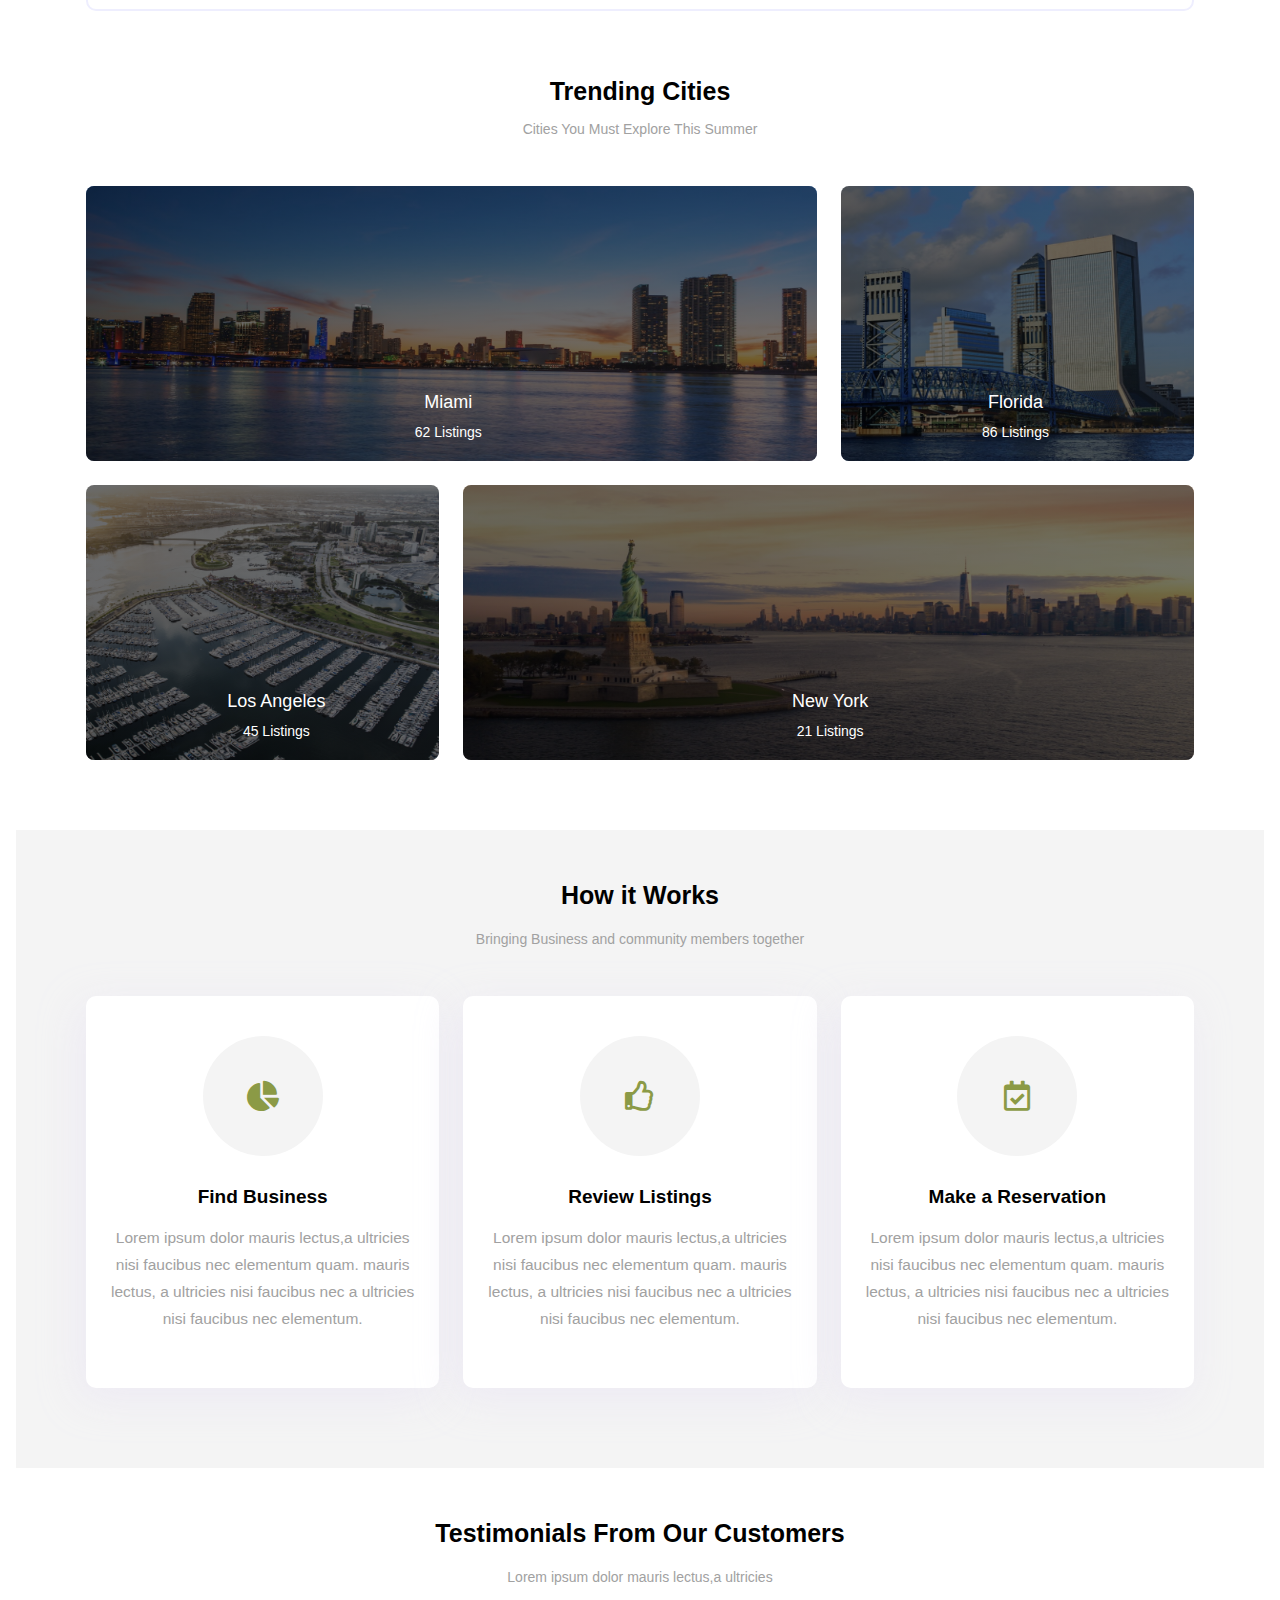
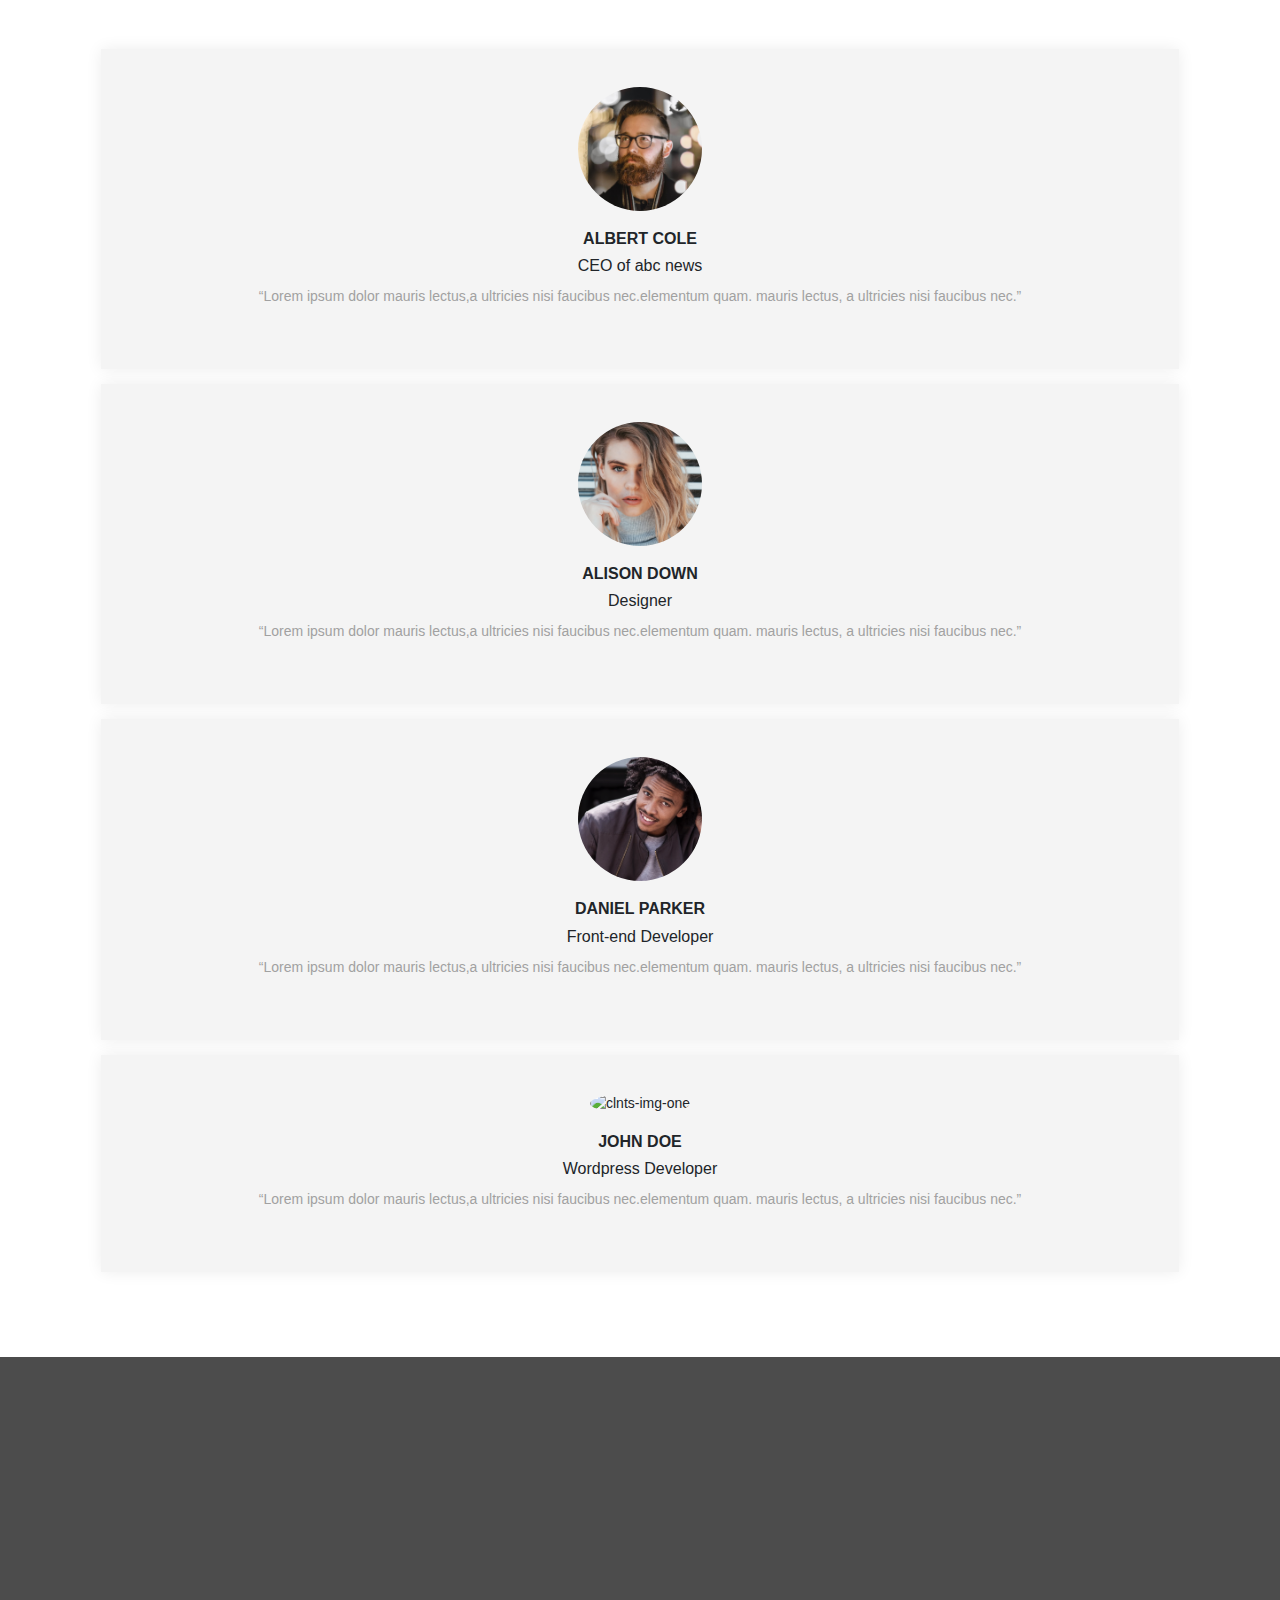
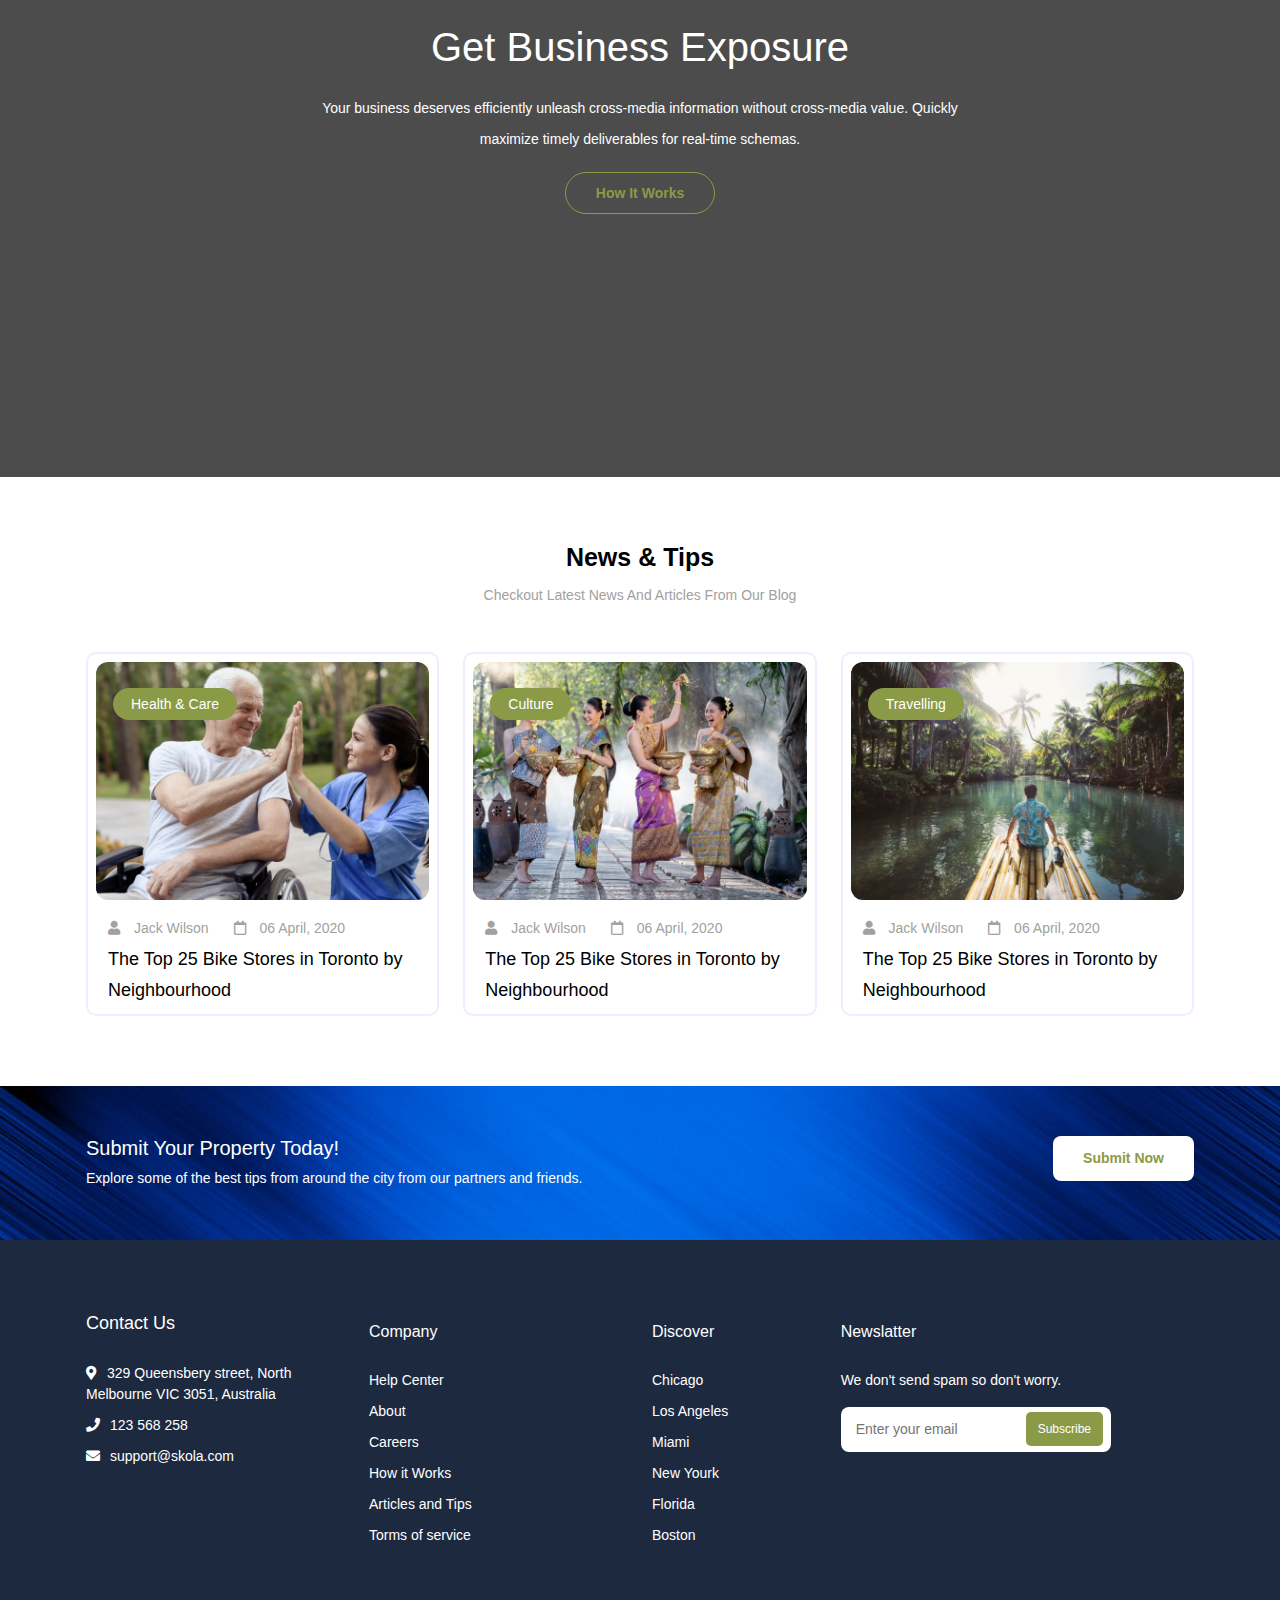
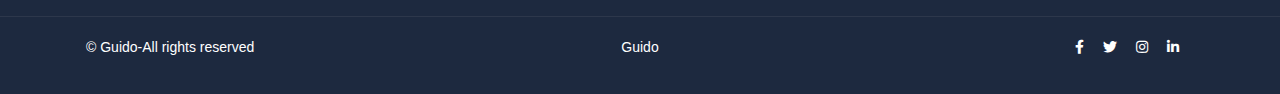
==== commit 4e329ebd: "style: news tips section image and text color changes" ====
--- a/index.html
+++ b/index.html
@@ -587,7 +587,7 @@
                         <div class="col-xl-12 col-md-12 col-sm-12 col-xs-12">
                             <div class="single-testimonial">
                                 <div class="client-img">
-                                    <img src="img/clients/1.png" alt="clnts-img-one">
+                                    <img src="img/clients/2.png" alt="clnts-img-one">
                                 </div>
                                 <div class="testimonial-content">
                                     <h5>Albert Cole</h5>
@@ -601,11 +601,11 @@
                         <div class="col-xl-12 col-md-12 col-sm-12 col-xs-12">
                             <div class="single-testimonial">
                                 <div class="client-img">
-                                    <img src="img/clients/2.png" alt="clnts-img-one">
+                                    <img src="img/clients/1.png" alt="clnts-img-one">
                                 </div>
                                 <div class="testimonial-content">
                                     <h5>Alison Down</h5>
-                                    <h6>CEO of abc news</h6>
+                                    <h6>Designer</h6>
                                     <p>“Lorem ipsum dolor mauris lectus,a ultricies nisi faucibus nec.elementum quam.
                                         mauris lectus, a ultricies nisi faucibus nec.”</p>
                                 </div>
@@ -619,7 +619,7 @@
                                 </div>
                                 <div class="testimonial-content">
                                     <h5>Daniel Parker</h5>
-                                    <h6>CEO of abc news</h6>
+                                    <h6>Front-end Developer</h6>
                                     <p>“Lorem ipsum dolor mauris lectus,a ultricies nisi faucibus nec.elementum quam.
                                         mauris lectus, a ultricies nisi faucibus nec.”</p>
                                 </div>
@@ -629,12 +629,12 @@
                         <div class="col-xl-12 col-md-12 col-sm-12 col-xs-12">
                             <div class="single-testimonial">
                                 <div class="client-img">
-                                    <img src="img/clients/1.jpg" alt="clnts-img-one">
+                                    <img src="img/clients/2.jpg" alt="clnts-img-one">
                                 </div>
                                 <div class="testimonial-content">
                                     <h5>john <span>doe</span>
                                     </h5>
-                                    <h6>CEO of abc news</h6>
+                                    <h6>Wordpress Developer</h6>
                                     <p>“Lorem ipsum dolor mauris lectus,a ultricies nisi faucibus nec.elementum quam.
                                         mauris lectus, a ultricies nisi faucibus nec.”</p>
                                 </div>
@@ -665,7 +665,7 @@
                     <div class="news-tips-items">
                         <!-- Image -->
                         <div class="news-tips-image">
-                            <img src="img/popular/1.jpg" alt="blog-img">
+                            <img src="img/news/1.jpg" alt="blog-img">
                             <div class="news-tips-tag">
                                 <a href="#" class="featured">Health & Care</a>
                             </div>
@@ -691,7 +691,7 @@
                     <div class="news-tips-items">
                         <!-- Image -->
                         <div class="news-tips-image">
-                            <img src="img/popular/1.jpg" alt="blog-img">
+                            <img src="img/news/2.jpg" alt="blog-img">
                             <div class="news-tips-tag">
                                 <a href="#" class="featured">Culture</a>
                             </div>
@@ -717,7 +717,7 @@
                     <div class="news-tips-items">
                         <!-- Image -->
                         <div class="news-tips-image">
-                            <img src="img/popular/1.jpg" alt="blog-img">
+                            <img src="img/news/3.jpg" alt="blog-img">
                             <div class="news-tips-tag">
                                 <a href="#" class="featured">Travelling</a>
                             </div>
--- a/css/main.css
+++ b/css/main.css
@@ -359,7 +359,7 @@
 
 .client-testimonial .testimonial h6 { font-size: 16px; margin-top: -5px; color: #8B9A46; }
 
-.resturant-img { margin-top: 70px; height: 80vh; position: relative; background-image: url("../img/resturant-img.png"); background-attachment: fixed; background-repeat: no-repeat; background-position: center center; background-size: cover; z-index: 1; }
+.resturant-img { margin-top: 70px; height: 80vh; position: relative; background-image: url("../img/resturant-img.jpg"); background-attachment: fixed; background-repeat: no-repeat; background-position: center center; background-size: cover; z-index: 1; }
 
 @media all and (max-width: 767px) { .resturant-img { height: 60vh; } }
 
@@ -377,9 +377,13 @@
 
 .resturant-img .resturant-img-content h3 { color: #ffffff; font-weight: 400; font-size: 14px; line-height: 31px; padding-bottom: 20px; }
 
-.resturant-img .resturant-img-content .works-btn { background-color: #ffffff; padding: 12px 30px; color: #8B9A46; font-size: 14px; border-radius: 8px; font-weight: 600; text-decoration: none; }
-
-.resturant-img .resturant-img-content .works-btn:hover { background-color: #8B9A46; padding: 12px 30px; color: #ffffff; }
+.resturant-img .resturant-img-content .works-btn { position: relative; padding: 12px 30px; color: #8B9A46; border: 1px solid #8B9A46; font-size: 14px; border-radius: 30px; font-weight: 600; text-decoration: none; transition: all .3s; }
+
+.resturant-img .resturant-img-content .works-btn:before { content: ''; position: absolute; bottom: 0; left: 0; width: 0%; height: 100%; background-color: #5c652e; transition: all .3s; border-radius: 10rem; z-index: -1; }
+
+.resturant-img .resturant-img-content .works-btn:hover { color: #ffffff; }
+
+.resturant-img .resturant-img-content .works-btn:hover:before { width: 100%; }
 
 .news-tips h3 { text-align: center; font-size: 25px; font-weight: 600; color: #000; line-height: 20px; padding: 70px 0 10px 0; }
 
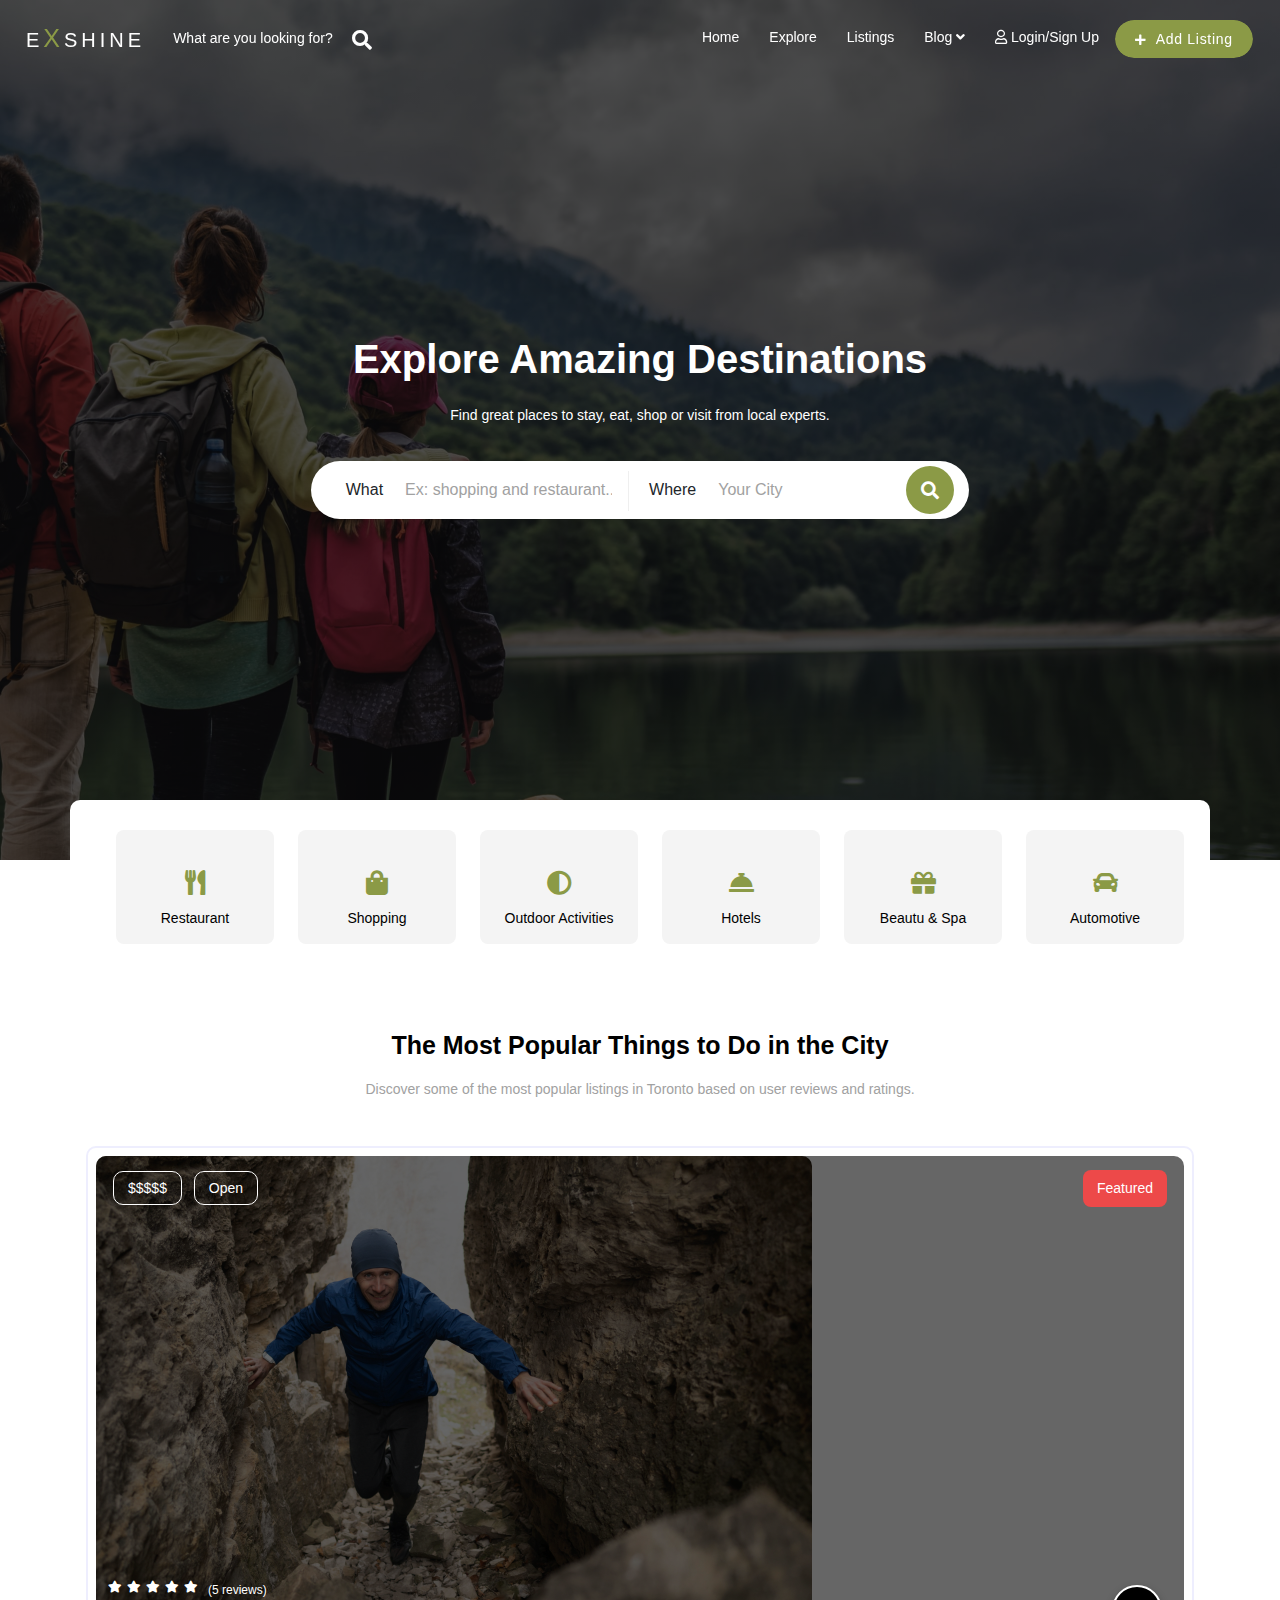
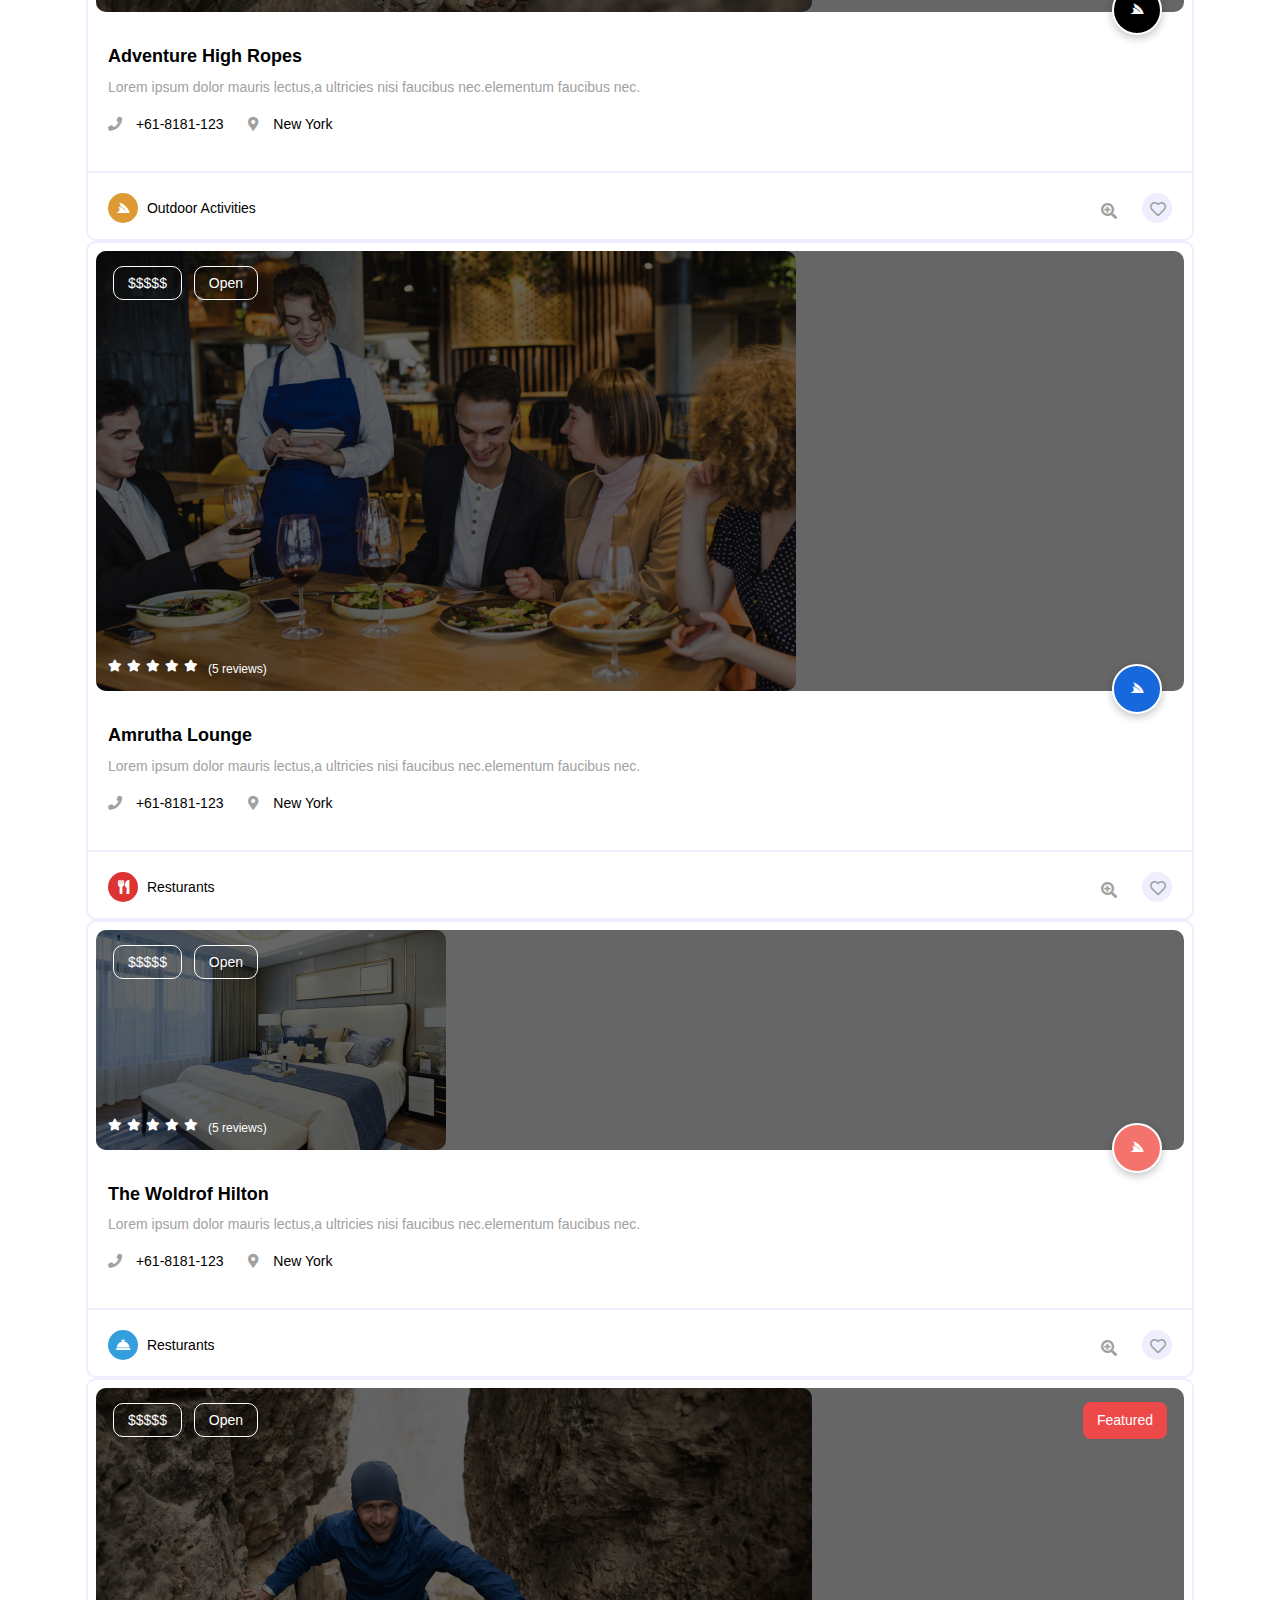
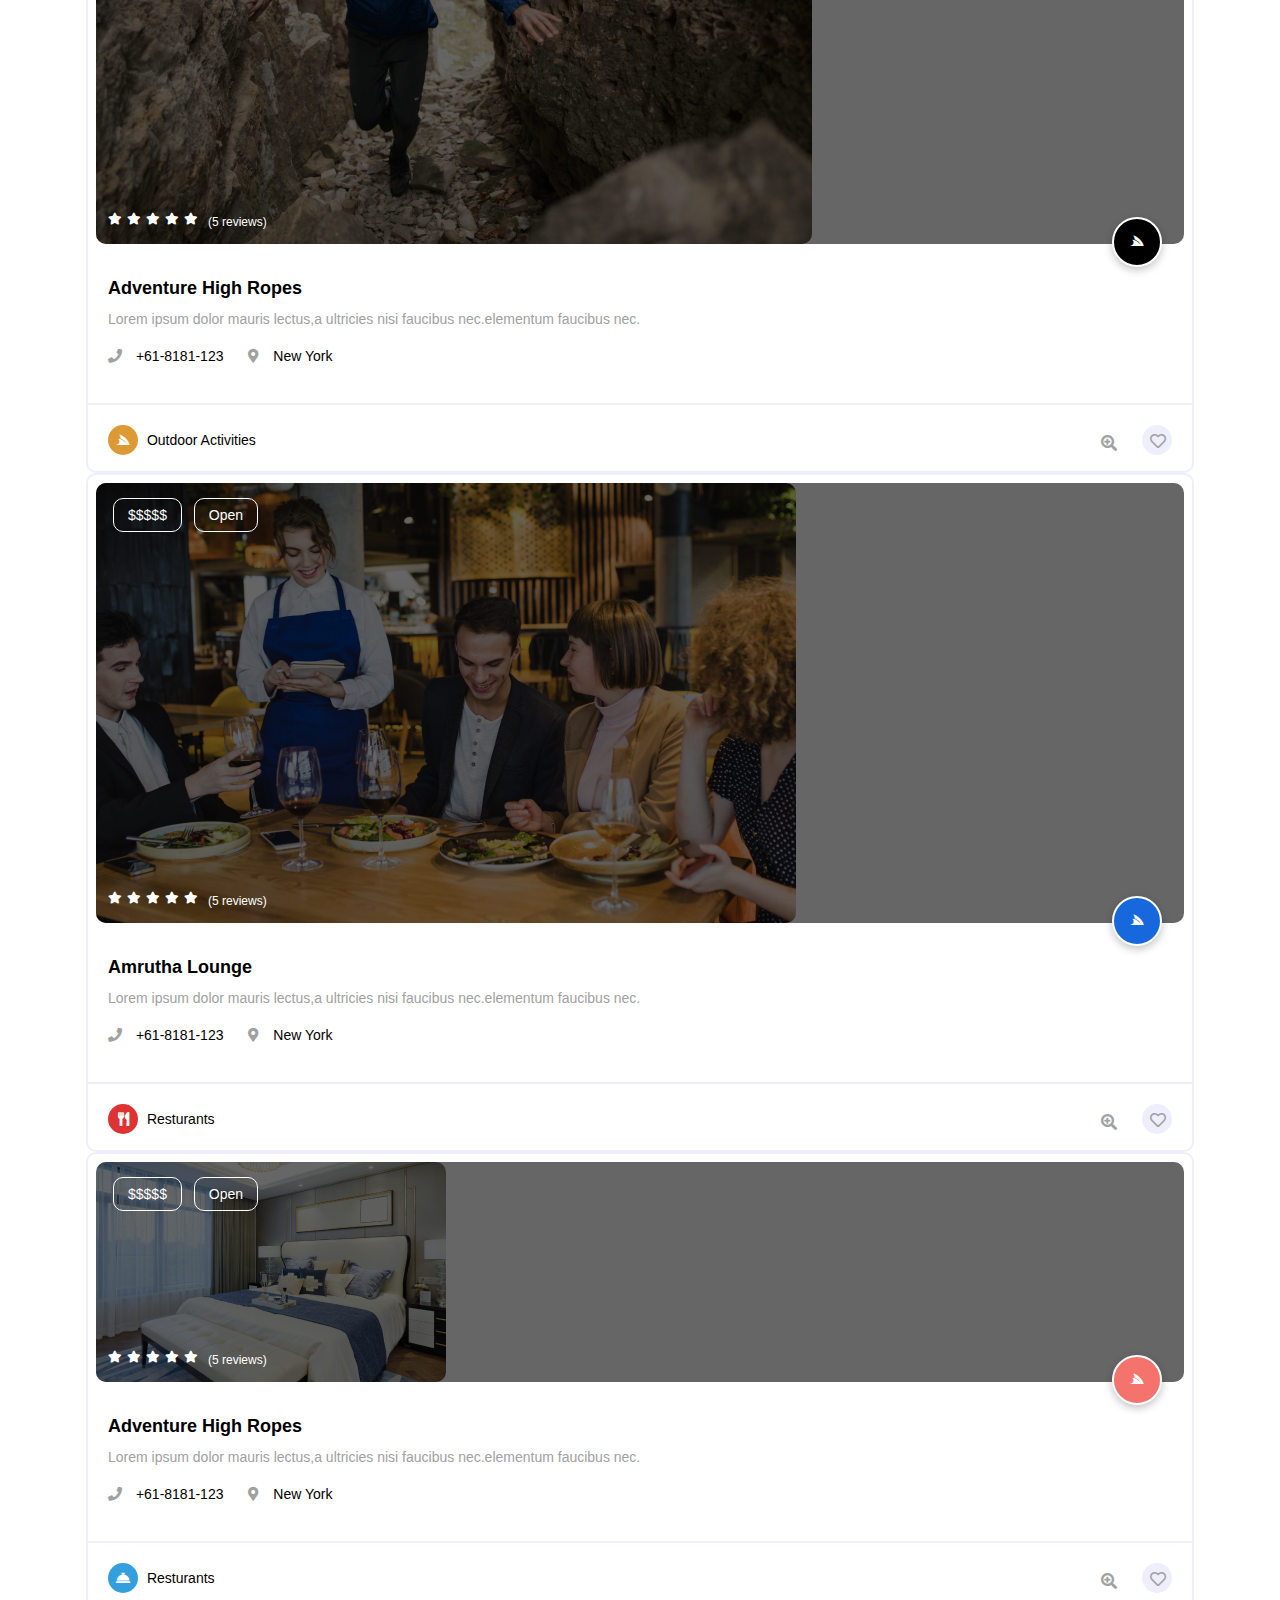
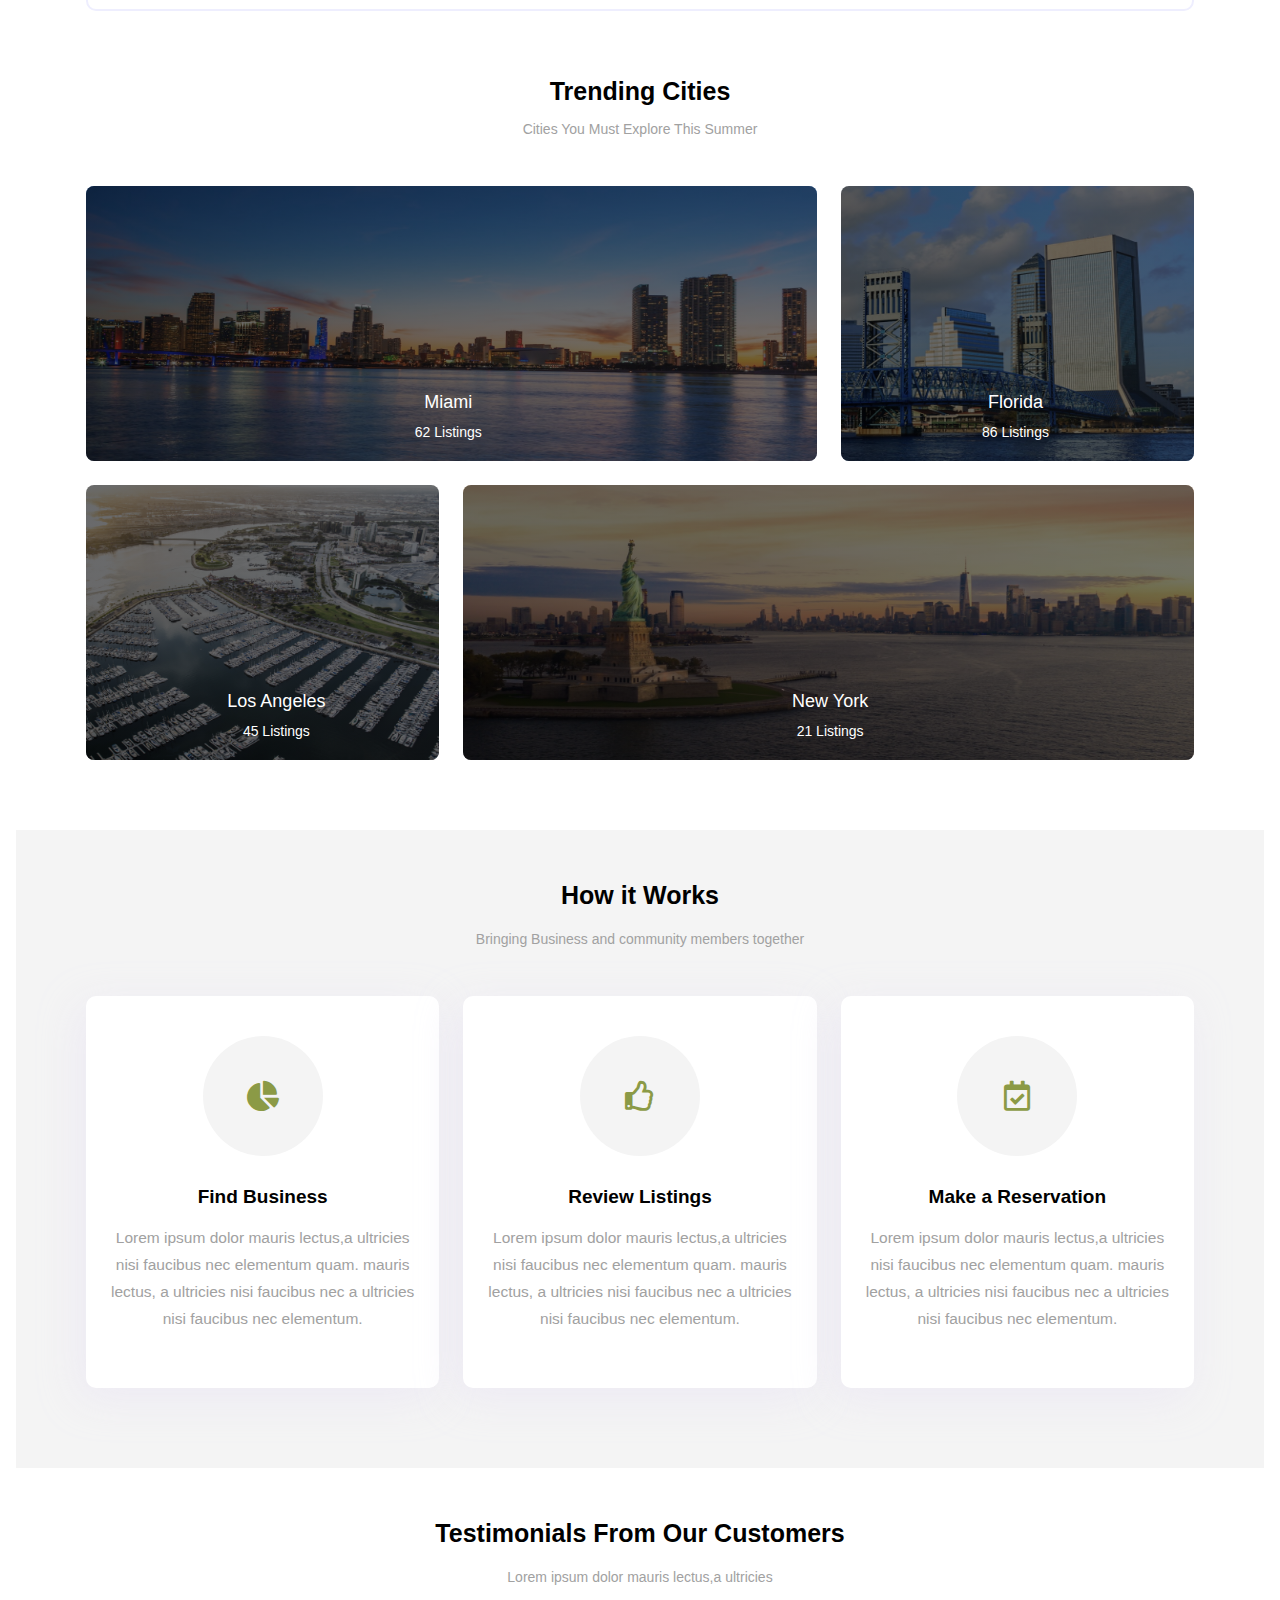
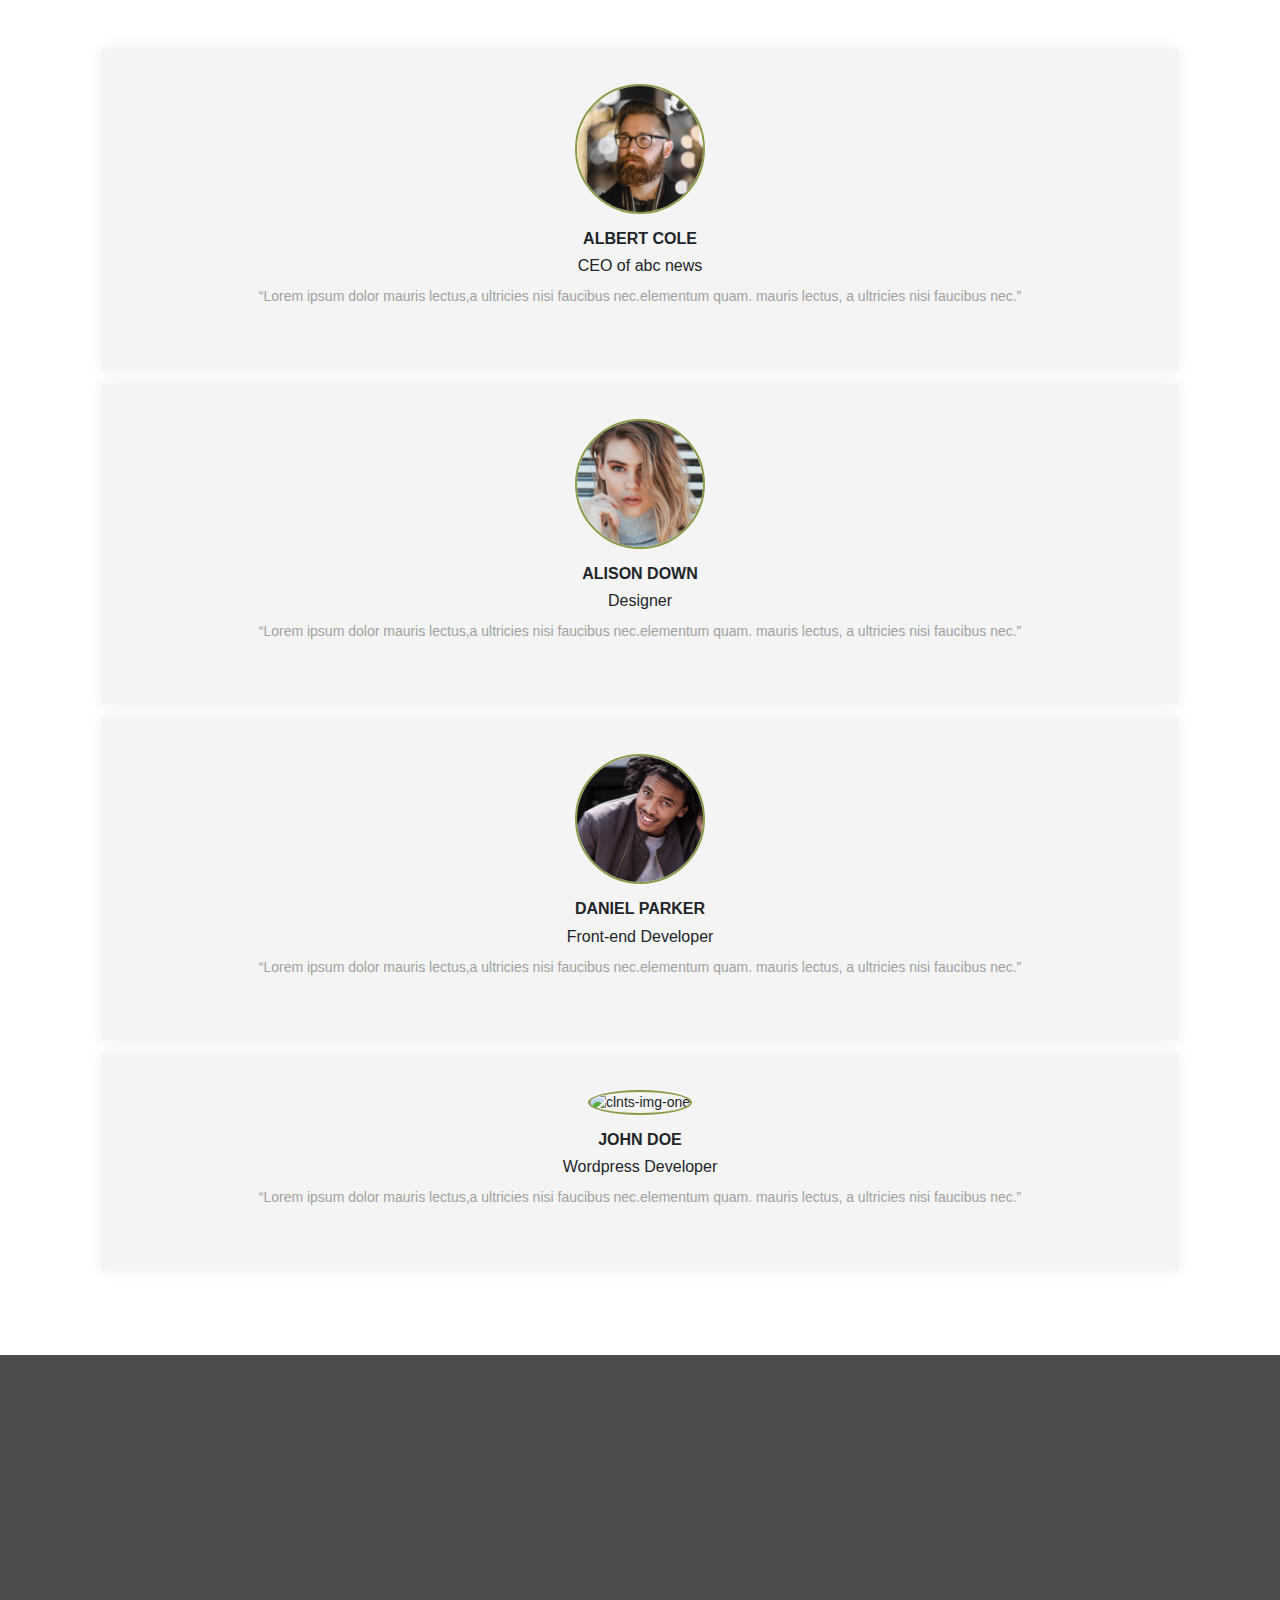
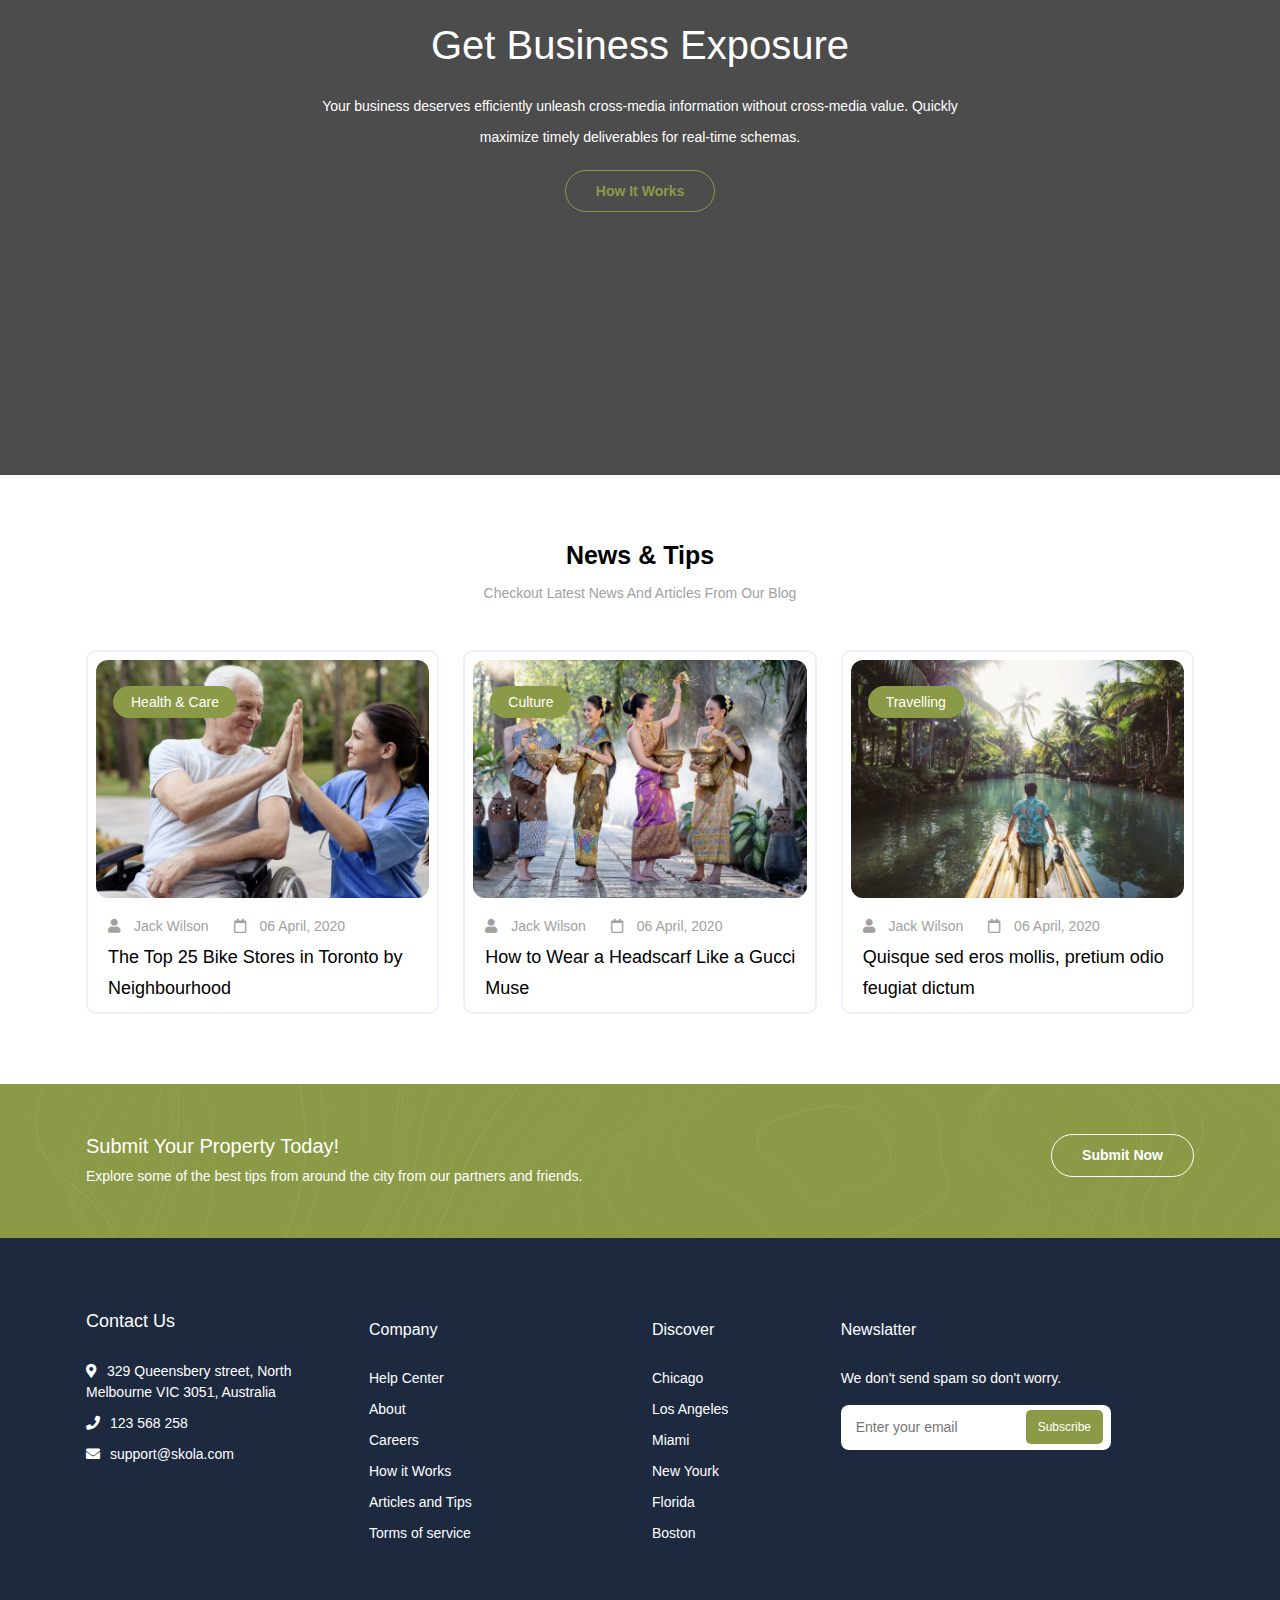
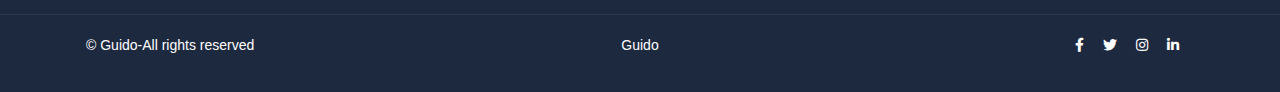
==== commit 66aa5a5d: "refactor: call to action section background and button design refactoring" ====
--- a/index.html
+++ b/index.html
@@ -707,7 +707,7 @@
                                 </p>
                             </div>
                             <div class="news-tips-heading">
-                                <h4>The Top 25 Bike Stores in Toronto by Neighbourhood</h4>
+                                <h4>How to Wear a Headscarf Like a Gucci Muse</h4>
                             </div>
                         </div>
                     </div>
@@ -733,7 +733,7 @@
                                 </p>
                             </div>
                             <div class="news-tips-heading">
-                                <h4>The Top 25 Bike Stores in Toronto by Neighbourhood</h4>
+                                <h4>Quisque sed eros mollis, pretium odio feugiat dictum</h4>
                             </div>
                         </div>
                     </div>
--- a/css/main.css
+++ b/css/main.css
@@ -281,7 +281,7 @@
 
 .popular-things .popular-things-items .popular-things-footer p .resturant-icon-one { background: #dd9934; }
 
-.popular-things .popular-things-items .popular-things-footer p .resturant-icon-one:hover { background: #ecc58b; transition: all .3s; }
+.popular-things .popular-things-items .popular-things-footer p .resturant-icon-one:hover { background: #926119; transition: all .3s; }
 
 .popular-things .popular-things-items .popular-things-footer p .resturant-icon-two { background: #DD3333; }
 
@@ -351,7 +351,7 @@
 
 .client-testimonial .single-testimonial { -webkit-box-shadow: 0 0 15px #ededed; box-shadow: 0 0 15px #ededed; text-align: center; padding: 30px; margin: 15px; -webkit-transition: 0.5s; -o-transition: 0.5s; transition: 0.5s; background-color: #F4F4F4; }
 
-.client-testimonial .client-img img { width: 130px !important; height: 130px; margin: auto; margin-top: 5px; border-radius: 50%; border: 3px solid transparent; -webkit-transition: 0.5s; -o-transition: 0.5s; transition: 0.5s; }
+.client-testimonial .client-img img { width: 130px !important; height: 130px; margin: auto; margin-top: 5px; border-radius: 50%; border: 2px solid #8B9A46; -webkit-transition: 0.5s; -o-transition: 0.5s; transition: 0.5s; }
 
 .client-testimonial .testimonial-content h5 { margin-top: 15px; text-transform: uppercase; font-weight: 700; font-size: 16px; }
 
@@ -381,7 +381,7 @@
 
 .resturant-img .resturant-img-content .works-btn:before { content: ''; position: absolute; bottom: 0; left: 0; width: 0%; height: 100%; background-color: #5c652e; transition: all .3s; border-radius: 10rem; z-index: -1; }
 
-.resturant-img .resturant-img-content .works-btn:hover { color: #ffffff; }
+.resturant-img .resturant-img-content .works-btn:hover { color: #ffffff; border: 1px solid #ffffff; }
 
 .resturant-img .resturant-img-content .works-btn:hover:before { width: 100%; }
 
@@ -421,7 +421,7 @@
 
 @media all and (max-width: 991px) { .news-tips .news-tips-items .news-tips-content .phone-address p .calender-icon { margin-left: 15px; } }
 
-.call-to-action { margin-top: 70px; position: relative; background-image: url("../img/callto-action.jpg"); background-size: cover; padding: 50px 0 35px 0; }
+.call-to-action { margin-top: 70px; position: relative; background-color: #8B9A46; background-image: url("../img/3.png"); background-size: cover; padding: 50px 0 35px 0; }
 
 @media all and (max-width: 767px) { .call-to-action .property-text { text-align: center; } }
 
@@ -429,9 +429,13 @@
 
 .call-to-action .property-text p { color: #ffffff; font-size: 14px; }
 
-.call-to-action .submit-btn { background-color: #ffffff; padding: 12px 30px; color: #8B9A46; font-size: 14px; border-radius: 8px; font-weight: 600; border: none; -webkit-transition: 0.75s ease; -o-transition: 0.75s ease; transition: 0.75s ease; }
-
-.call-to-action .submit-btn:hover { background-color: #8B9A46; border: 1px solid #ffffff; color: #ffffff; }
+.call-to-action .submit-btn { position: relative; border: 1px solid #ffffff; padding: 10px 30px; color: #ffffff; font-size: 14px; border-radius: 30px; font-weight: 600; background: transparent; transition: all .3s; z-index: 1; }
+
+.call-to-action .submit-btn:before { content: ''; position: absolute; bottom: 0; left: 0; width: 0%; height: 100%; background-color: #5c652e; transition: all .3s; border-radius: 10rem; z-index: -1; }
+
+.call-to-action .submit-btn:hover { color: #ffffff; }
+
+.call-to-action .submit-btn:hover:before { width: 100%; }
 
 .call-to-action .action-btn { text-align: right; }
 
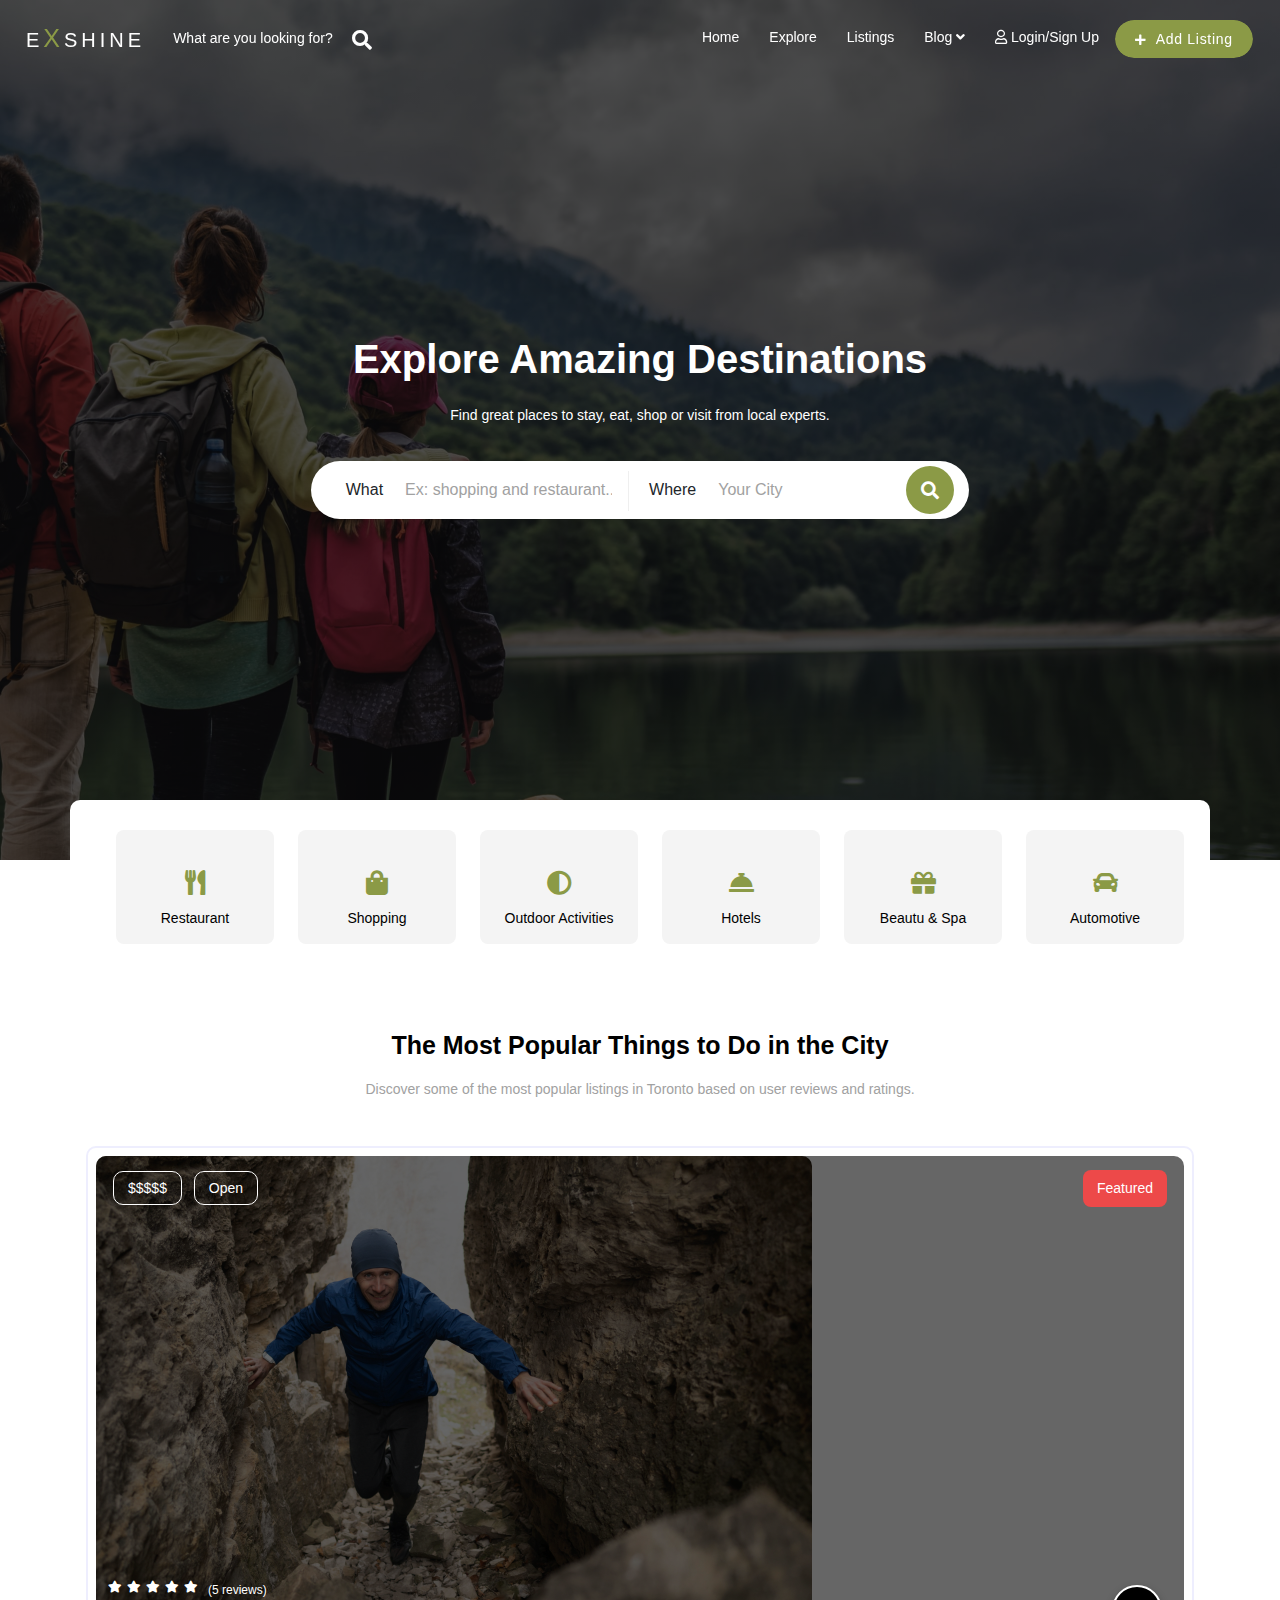
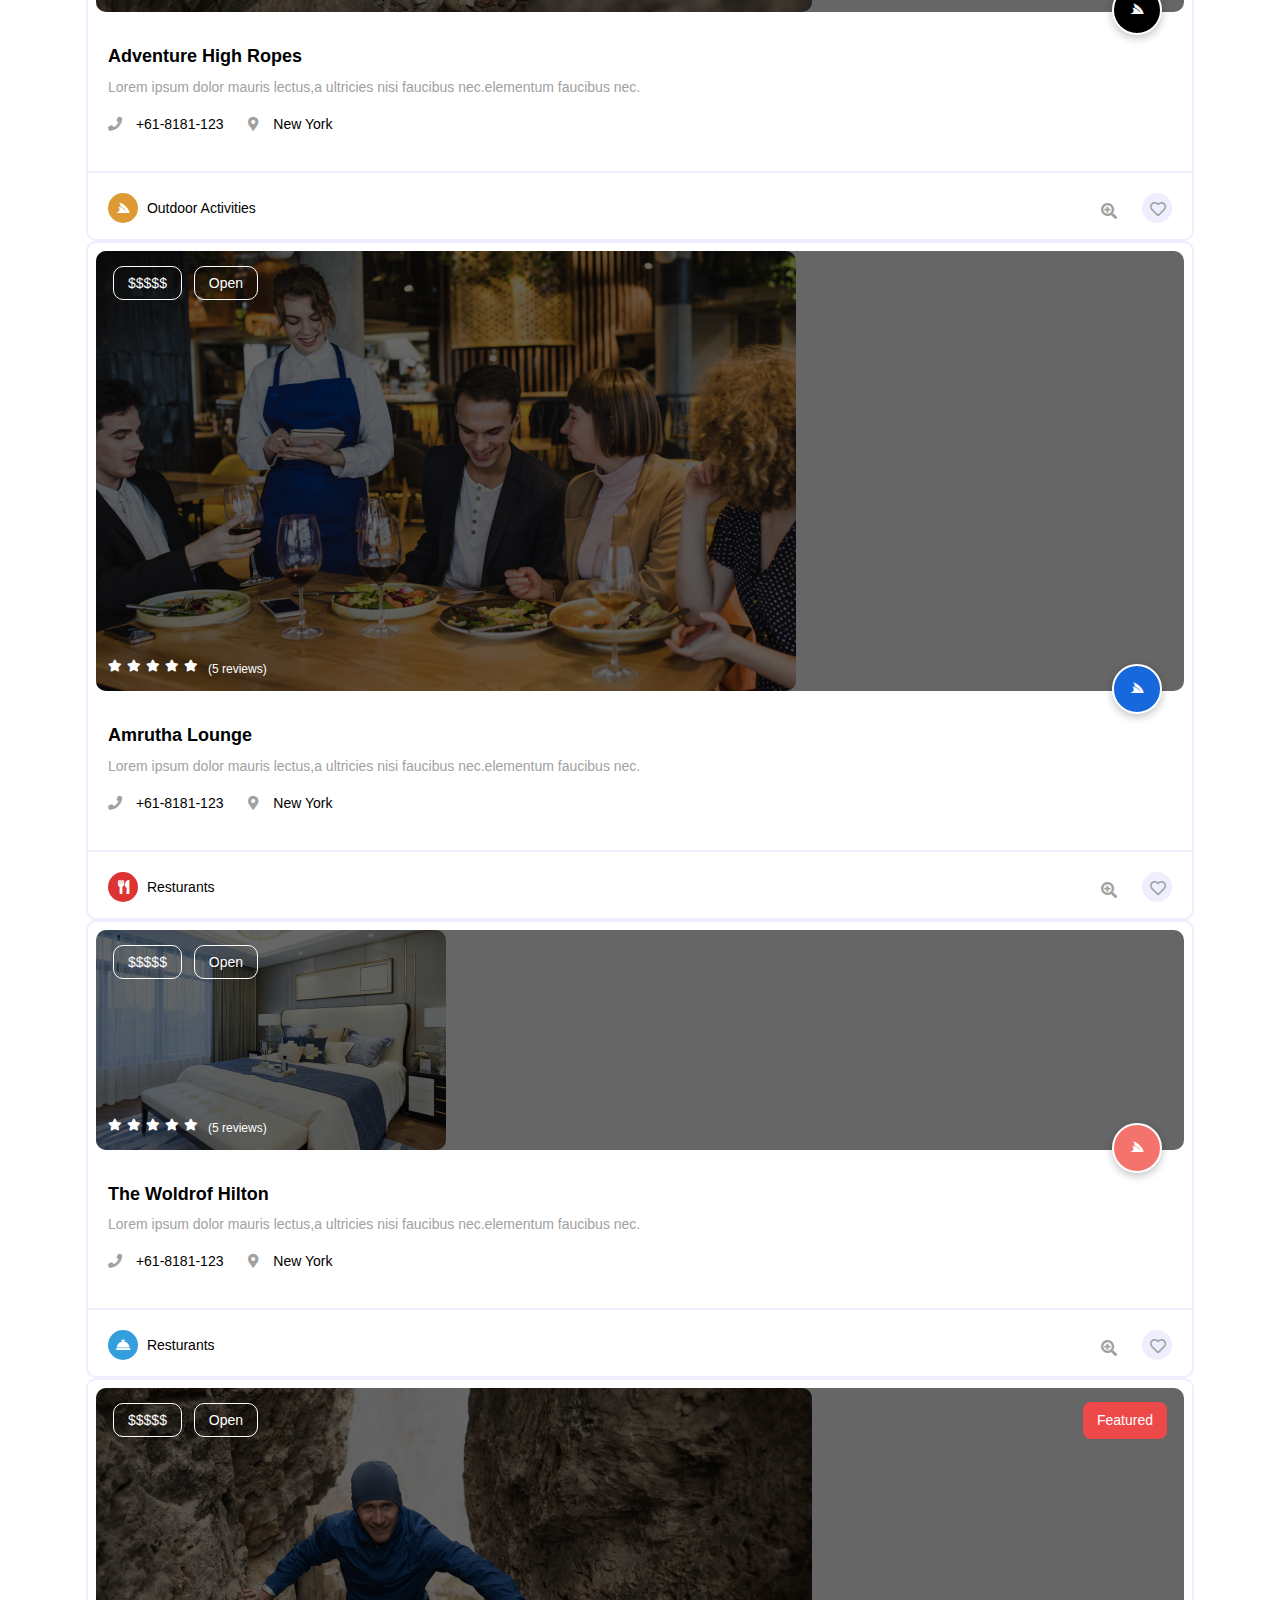
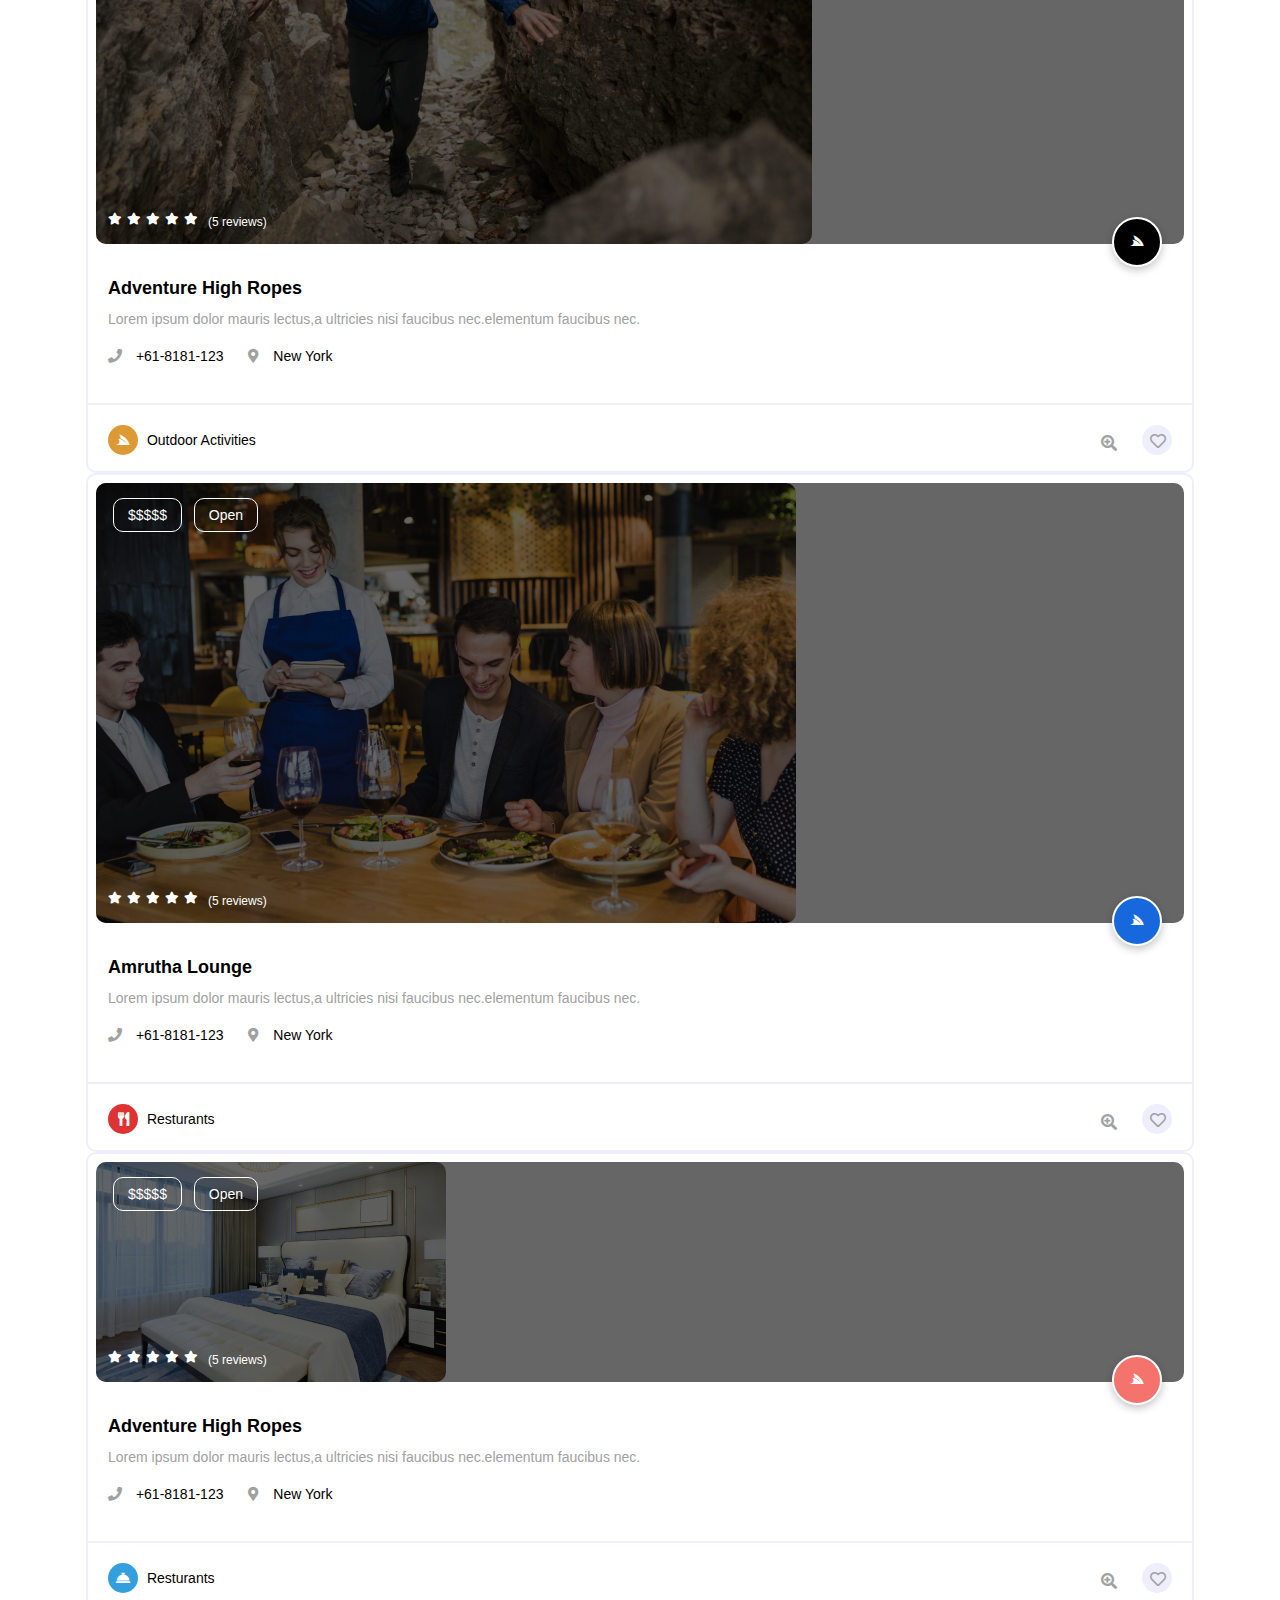
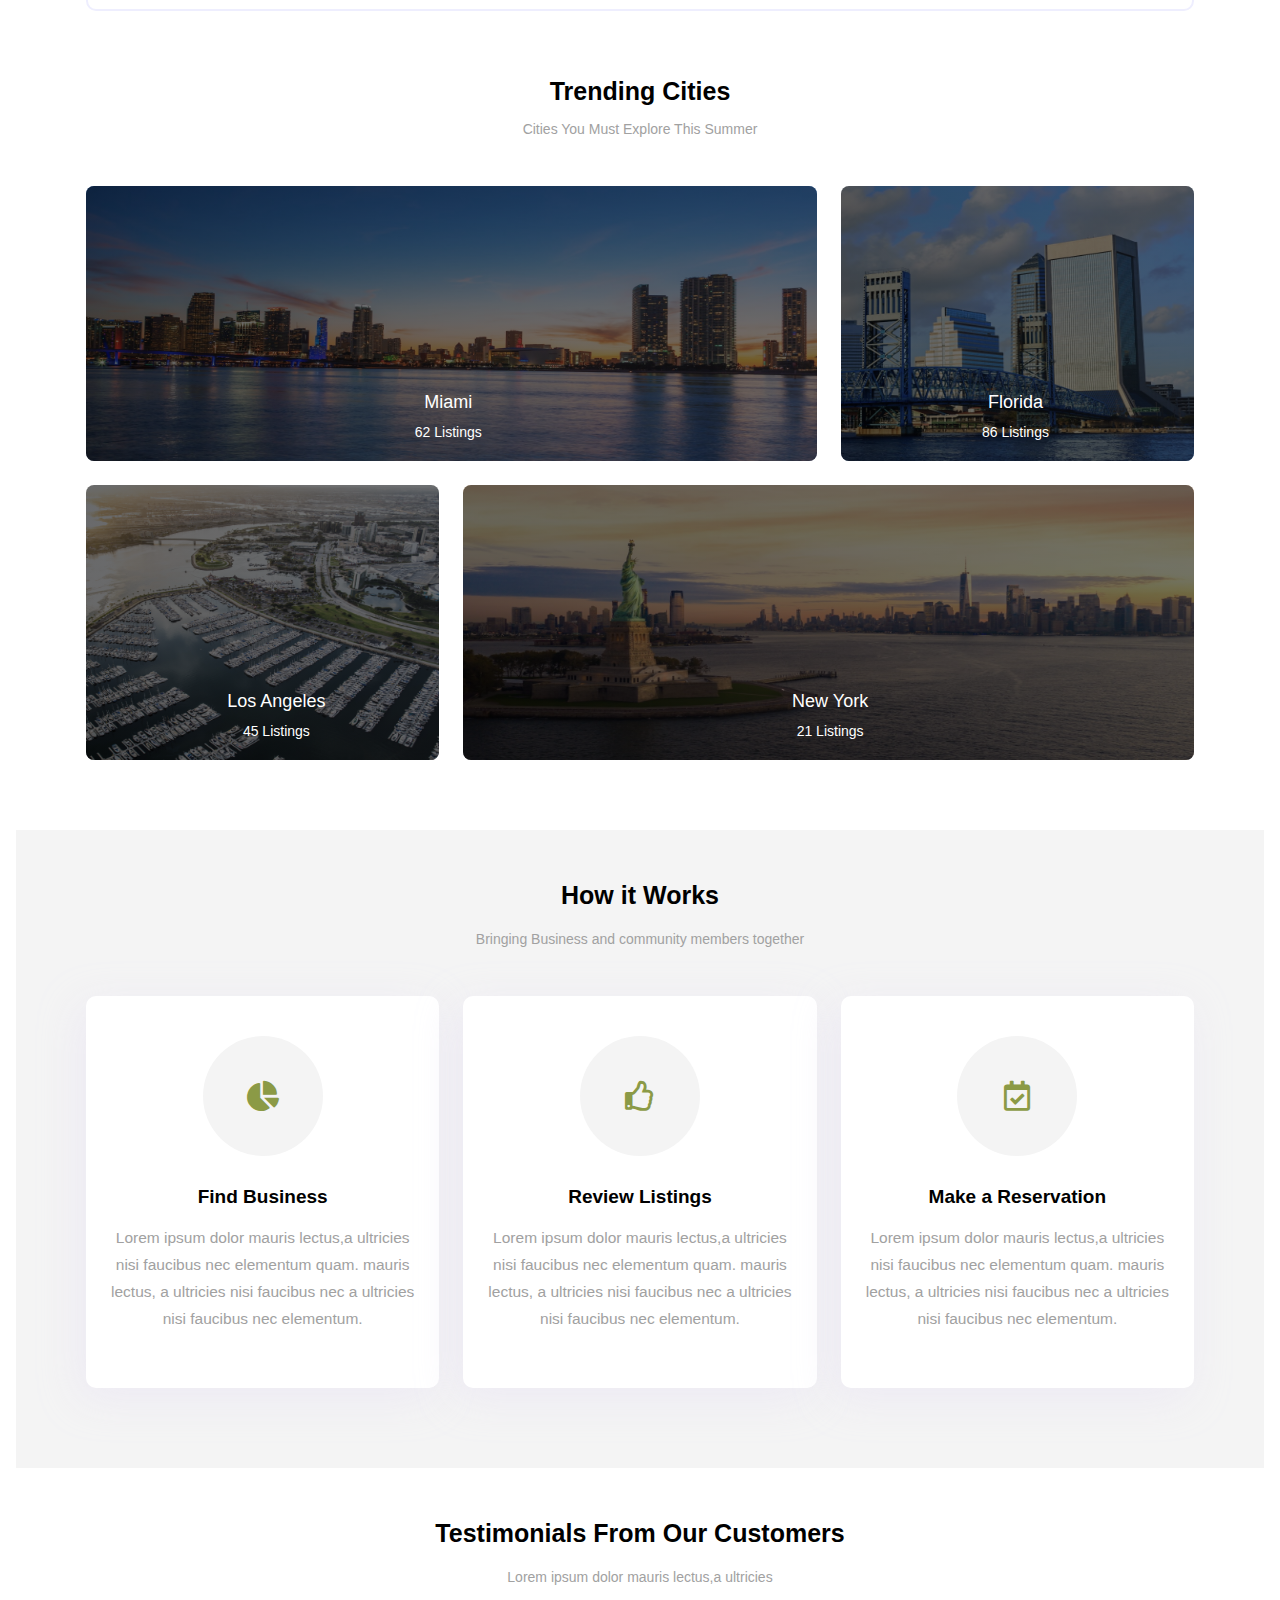
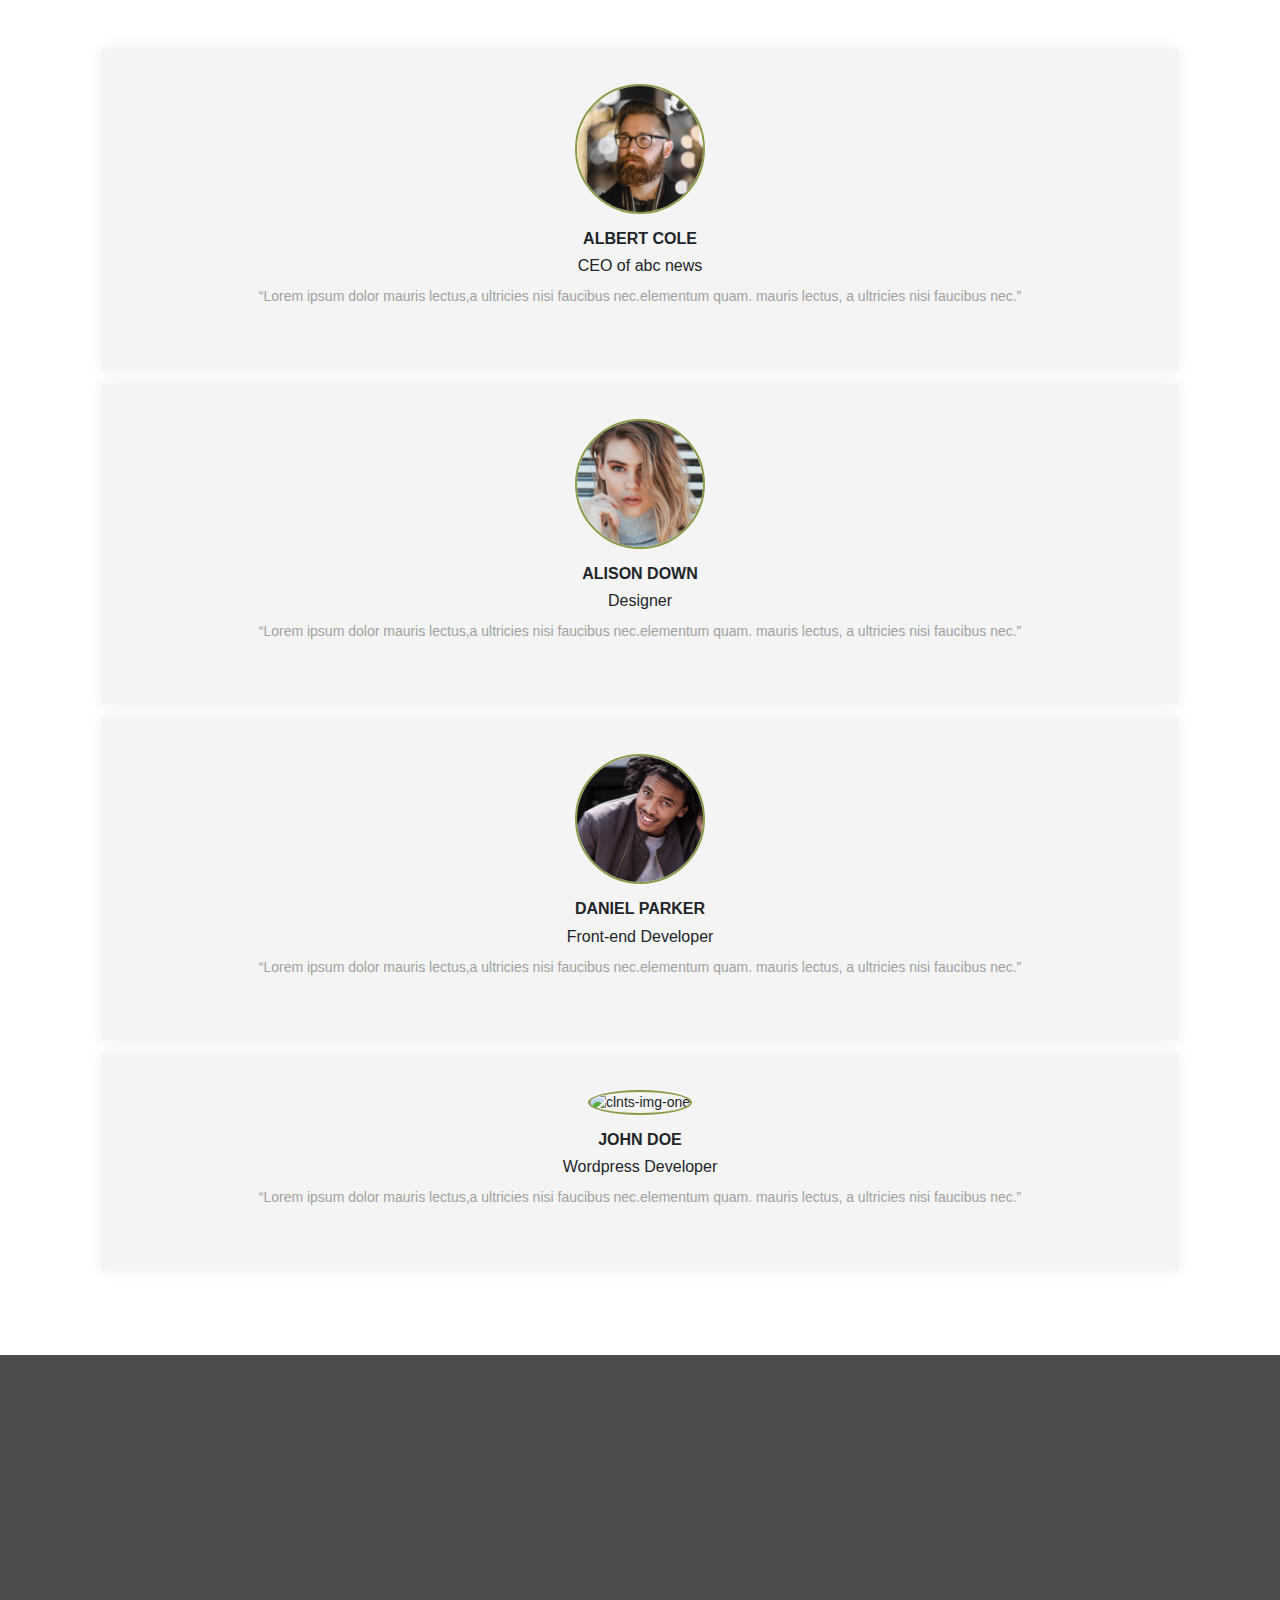
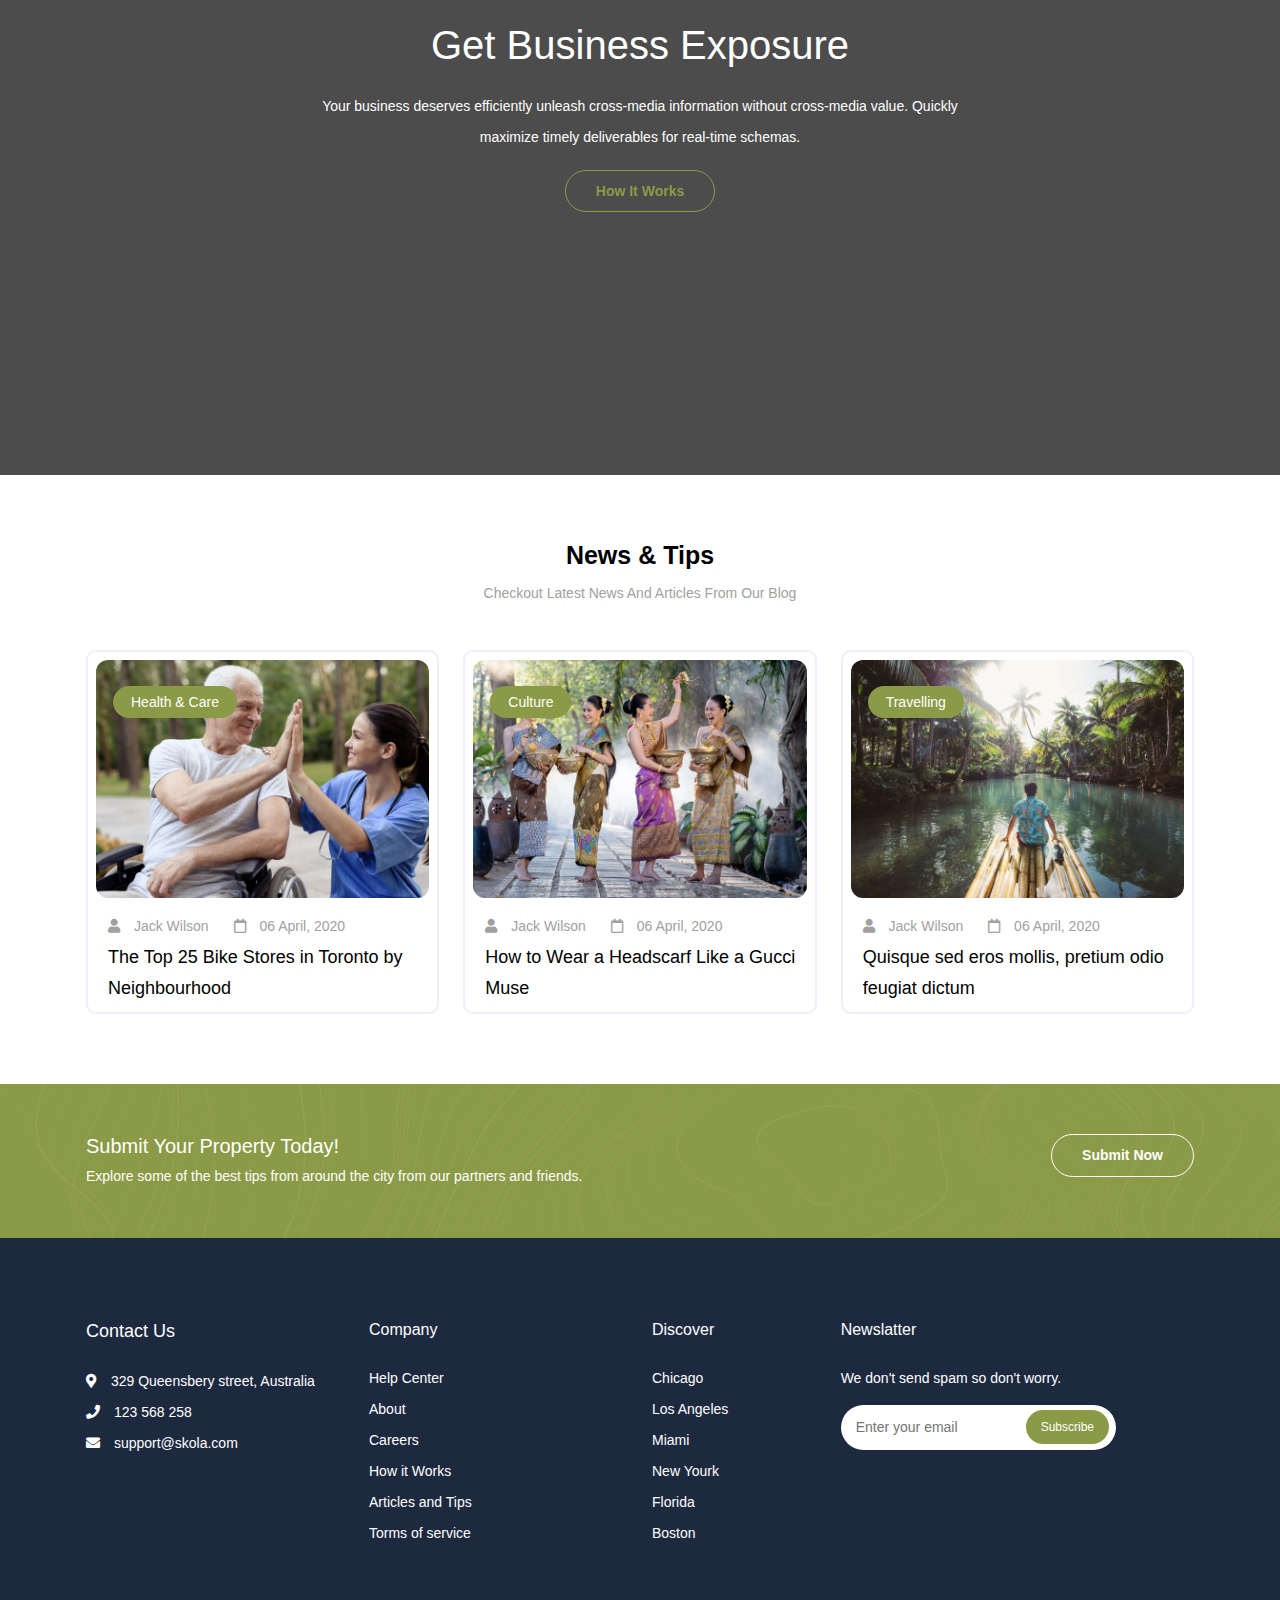
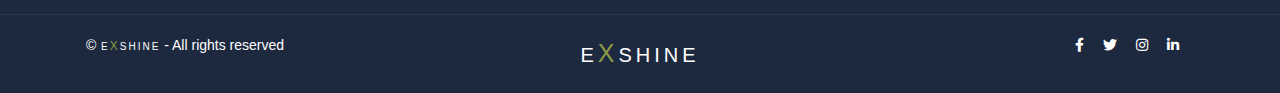
==== commit 9923e5c8: "style: footer section design changes" ====
--- a/index.html
+++ b/index.html
@@ -1,7 +1,7 @@
 <!DOCTYPE html>
 <html lang="en">
 <head>
-    <title>GUIDO - The Best Website</title>
+    <title>EXSHINE - The Best Website</title>
     <meta charset="UTF-8">
     <meta name="viewport" content="width=device-width, initial-scale=1.0">
     <!-- Bootstrap CSS -->
@@ -11,7 +11,7 @@
     <link rel="stylesheet" href="css/main.css">
     <link rel="stylesheet" href="https://use.fontawesome.com/releases/v5.2.0/css/all.css">
     <!-- Favicon icon -->
-    <link rel="icon" href="img/favicon.png" type="image/png">
+    <link rel="icon" href="img/favicon1.png" type="image/png">
 </head>
 <body>
 <!-- =========== Navbar start ========== -->
@@ -768,14 +768,15 @@
                     <p>Contact Us</p>
                     <ul>
                         <li>
-                            <i class="fas fa-map-marker-alt"></i>329 Queensbery street, North Melbourne VIC 3051,
-                            Australia
+                            <i class="fas fa-map-marker-alt"></i> <a href="javascript: "> 329 Queensbery street, Australia</a>
                         </li>
                         <li>
-                            <i class="fas fa-phone"></i>123 568 258
+                            <i class="fas fa-phone"></i>
+                            <a href="javascript: ">123 568 258</a>
                         </li>
                         <li>
-                            <i class="fas fa-envelope"></i>support@skola.com
+                            <i class="fas fa-envelope"></i>
+                            <a href="javascript: ">support@skola.com</a>
                         </li>
                     </ul>
                 </div>
@@ -784,12 +785,12 @@
                 <div class="company footer-list">
                     <p>Company</p>
                     <ul>
-                        <li>Help Center</li>
-                        <li>About</li>
-                        <li>Careers</li>
-                        <li>How it Works</li>
-                        <li>Articles and Tips</li>
-                        <li>Torms of service</li>
+                        <li><a href="javascript: ">Help Center</a></li>
+                        <li><a href="javascript: ">About</a></li>
+                        <li><a href="javascript: ">Careers</a></li>
+                        <li><a href="javascript: ">How it Works</a></li>
+                        <li><a href="javascript: ">Articles and Tips</a></li>
+                        <li><a href="javascript: ">Torms of service</a></li>
                     </ul>
                 </div>
             </div>
@@ -797,12 +798,12 @@
                 <div class="Discover footer-list">
                     <p>Discover</p>
                     <ul>
-                        <li>Chicago</li>
-                        <li>Los Angeles</li>
-                        <li>Miami</li>
-                        <li>New Yourk</li>
-                        <li>Florida</li>
-                        <li>Boston</li>
+                        <li><a href="javascript: ">Chicago</a></li>
+                        <li><a href="javascript: ">Los Angeles</a></li>
+                        <li><a href="javascript: ">Miami</a></li>
+                        <li><a href="javascript: ">New Yourk</a></li>
+                        <li><a href="javascript: ">Florida</a></li>
+                        <li><a href="javascript: ">Boston</a></li>
                     </ul>
                 </div>
             </div>
@@ -828,10 +829,10 @@
         <div class="container">
             <div class="row">
                 <div class="col-lg-4 col-md-4 col-sm-12">
-                    <p class="reserved-text">&copy; Guido-All rights reserved</p>
-                </div>
-                <div class="col-lg-4 col-md-4 col-sm-12">
-                    <p class="guido-logo">Guido</p>
+                    <p class="reserved-text">&copy;<span class="exshine-text"> E<span class="x-text">X</span>shine</span> - All rights reserved</p>
+                </div>
+                <div class="col-lg-4 col-md-4 col-sm-12 text-center">
+                    <a href="javascript: " class="guido-logo">e<span>X</span>shine</a>
                 </div>
                 <div class="col-lg-4 col-md-4 col-sm-12">
                     <div class="social-icon">
--- a/css/main.css
+++ b/css/main.css
@@ -14,27 +14,33 @@
 
 .footer-bg { background-color: #1d293f; color: #ffffff; padding: 70px 0; }
 
-.footer-bg .contact-us p { color: #ffffff; font-size: 18px; }
-
-.footer-bg .contact-us ul li { padding-top: 10px; font-size: 14px; -webkit-transition: 0.75s ease; -o-transition: 0.75s ease; transition: 0.75s ease; }
-
-.footer-bg .contact-us ul li:hover { padding-left: 10px; }
-
-.footer-bg .contact-us ul li i { padding-right: 10px; }
+.footer-bg .contact-us p { color: #ffffff; font-size: 18px; padding-top: 10px; }
+
+.footer-bg .contact-us ul li { padding-top: 10px; }
+
+.footer-bg .contact-us ul li i { margin-right: 10px; }
+
+.footer-bg .contact-us ul li a { font-size: 14px; text-decoration: none; color: #ffffff; -webkit-transition: 0.75s ease; -o-transition: 0.75s ease; transition: 0.75s ease; }
+
+.footer-bg .contact-us ul li a:hover { padding-left: 10px; color: #8B9A46; }
 
 .footer-bg .footer-list p { color: #ffffff; font-size: 16px; padding-top: 10px; }
 
-.footer-bg .footer-list ul li { padding-top: 10px; font-size: 14px; -webkit-transition: 0.75s ease; -o-transition: 0.75s ease; transition: 0.75s ease; }
-
-.footer-bg .footer-list ul li:hover { padding-left: 10px; }
+.footer-bg .footer-list ul li { padding-top: 10px; }
+
+.footer-bg .footer-list ul li a { text-decoration: none; color: #ffffff; font-size: 14px; -webkit-transition: 0.75s ease; -o-transition: 0.75s ease; transition: 0.75s ease; }
+
+.footer-bg .footer-list ul li a:hover { padding-left: 10px; color: #8B9A46; }
 
 .footer-bg .footer-list .spam-text { font-size: 14px; }
 
 .footer-bg .footer-list .submit-btn { position: relative; }
 
-.footer-bg .footer-list .submit-btn .email-input { position: relative; border: none; padding: 12px 0 12px 15px; border-radius: 8px; background-color: #ffffff; max-width: 270px; width: 100%; }
-
-.footer-bg .footer-list .submit-btn .subscribe-btn { position: absolute; padding: 8px 12px; border-radius: 5px; background-color: #8B9A46; color: #ffffff; border: none; left: 185px; margin-top: 5px; font-size: 12px; }
+.footer-bg .footer-list .submit-btn .email-input { position: relative; border: none; padding: 12px 0 12px 15px; border-radius: 30px; background-color: #ffffff; max-width: 275px; width: 100%; }
+
+.footer-bg .footer-list .submit-btn .subscribe-btn { position: absolute; padding: 8px 15px; border-radius: 20px; background-color: #8B9A46; color: #ffffff; border: none; left: 185px; margin-top: 5px; font-size: 12px; transition: all .3s; }
+
+.footer-bg .footer-list .submit-btn .subscribe-btn:hover { background: #4c5426; }
 
 @media all and (max-width: 991px) { .footer-bg .company { margin-bottom: 30px; }
   .footer-bg .contact-us { margin-bottom: 30px; } }
@@ -43,9 +49,15 @@
 
 .footer-bottom { background-color: #1d293f; color: #ffffff; border-top: 1px solid #2d374b; padding: 20px 0; }
 
+.footer-bottom .reserved-text .exshine-text { font-weight: 500; font-size: 10px; text-transform: uppercase; color: #ffffff; letter-spacing: 2px; }
+
+.footer-bottom .reserved-text .exshine-text .x-text { color: #8B9A46; font-size: 12px; }
+
 @media all and (max-width: 767px) { .footer-bottom .reserved-text { text-align: center; } }
 
-.footer-bottom .guido-logo { text-align: center; }
+.footer-bottom .guido-logo { text-align: center; font-weight: 500; font-size: 20px; text-transform: uppercase; color: #ffffff; letter-spacing: 4px; text-decoration: none; }
+
+.footer-bottom .guido-logo span { color: #8B9A46; font-size: 25px; }
 
 .footer-bottom .social-icon { text-align: right; }
 
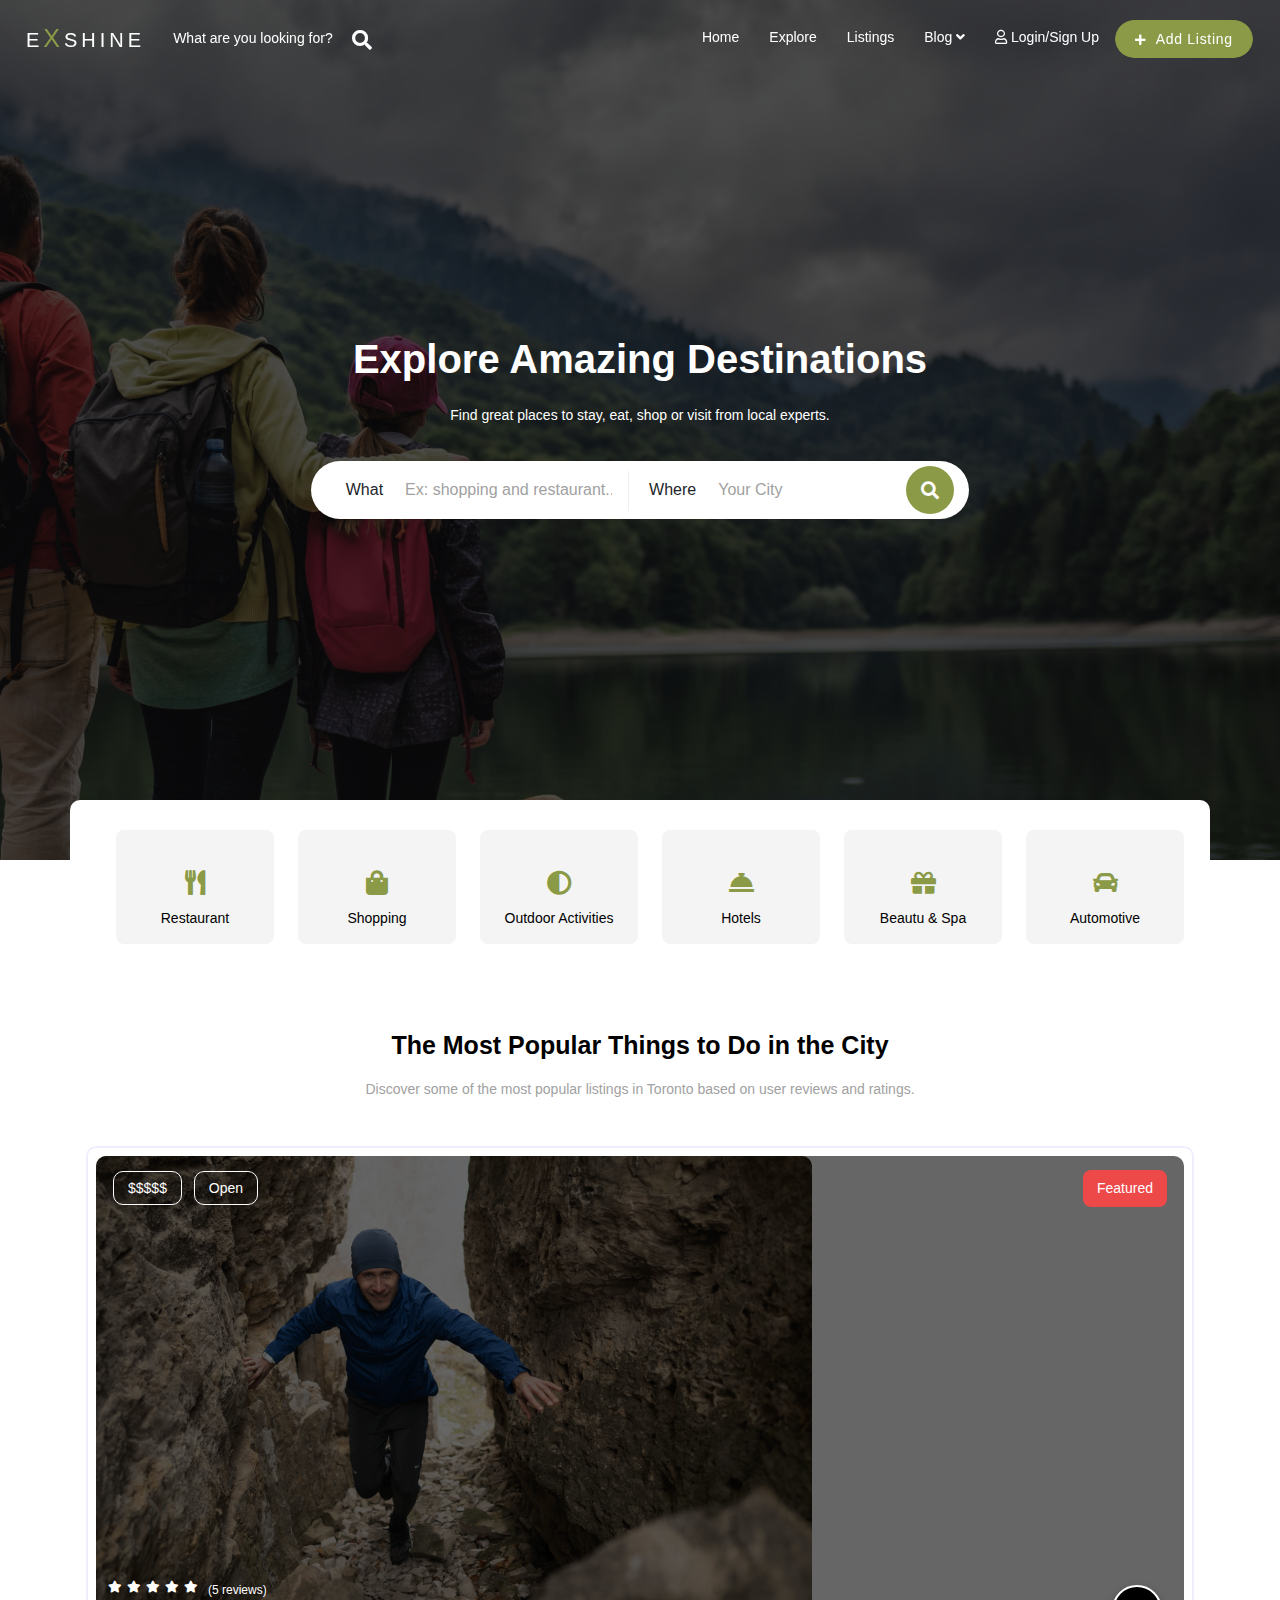
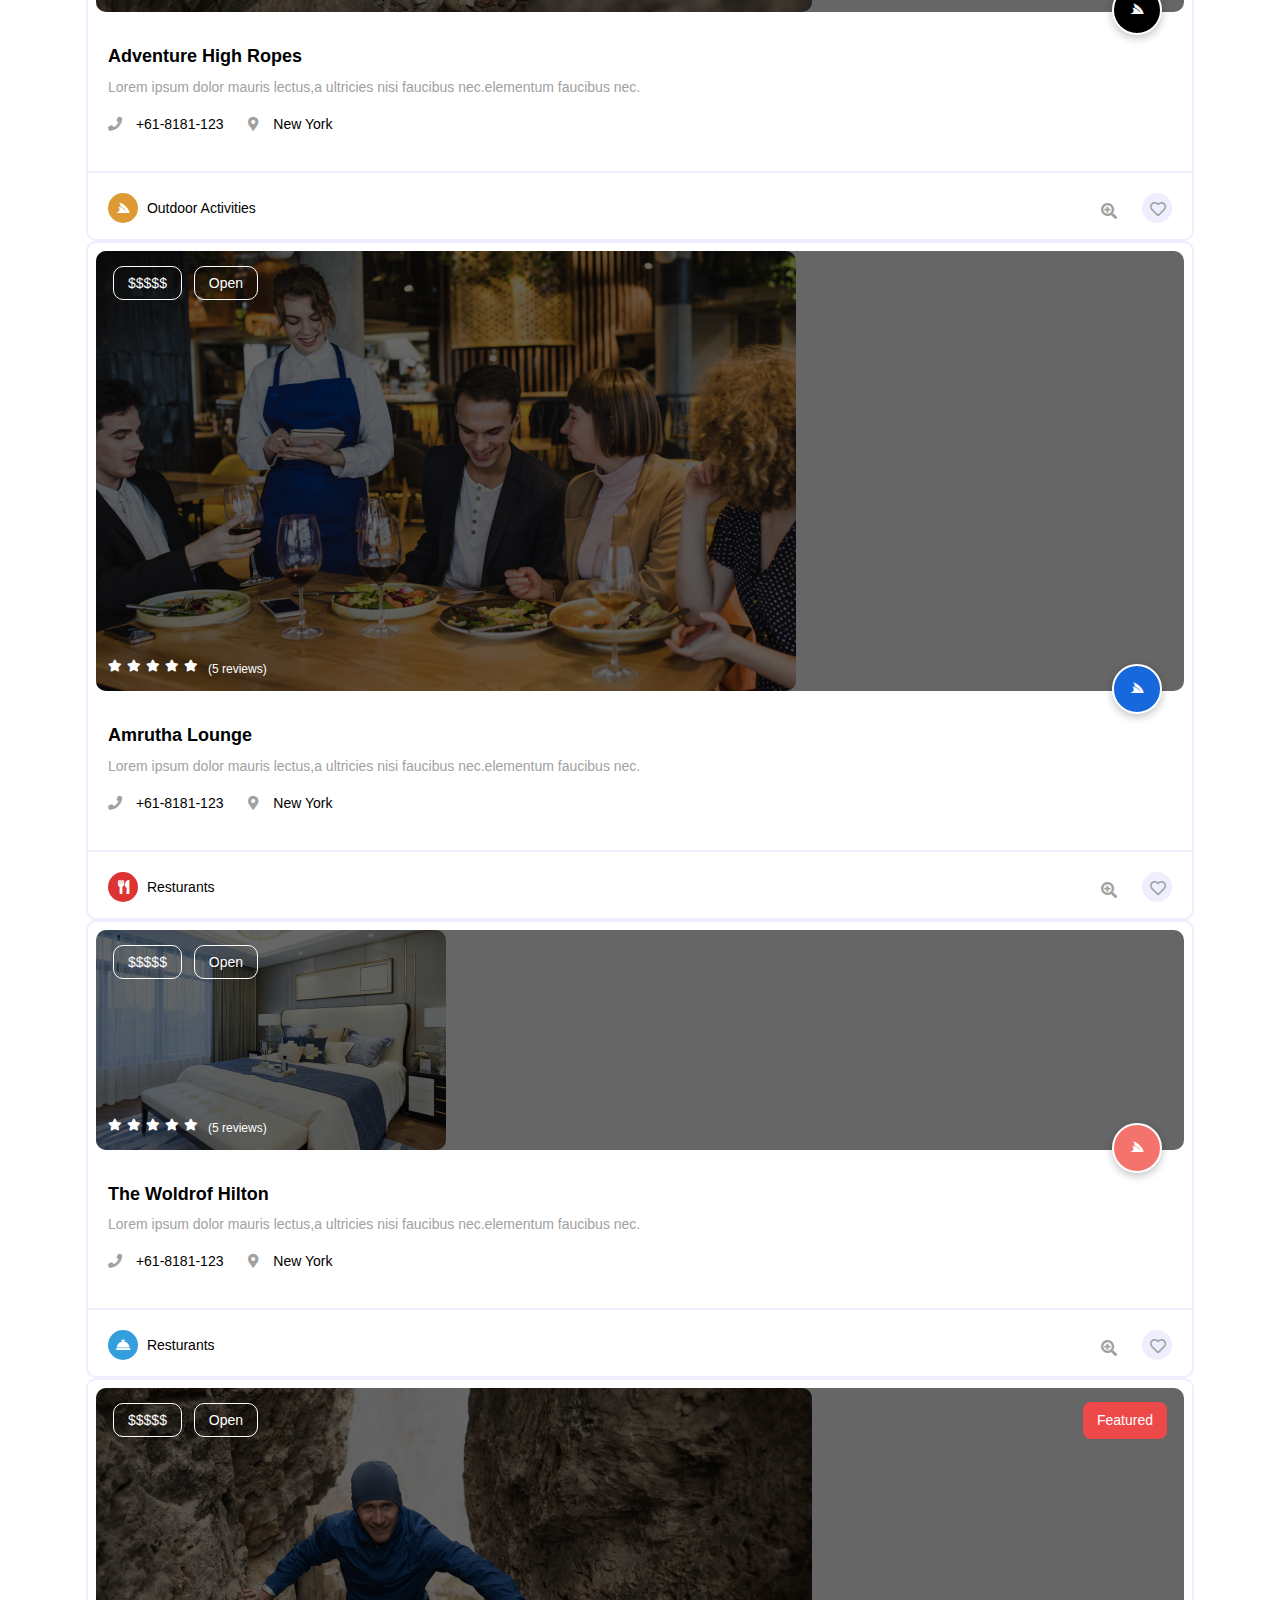
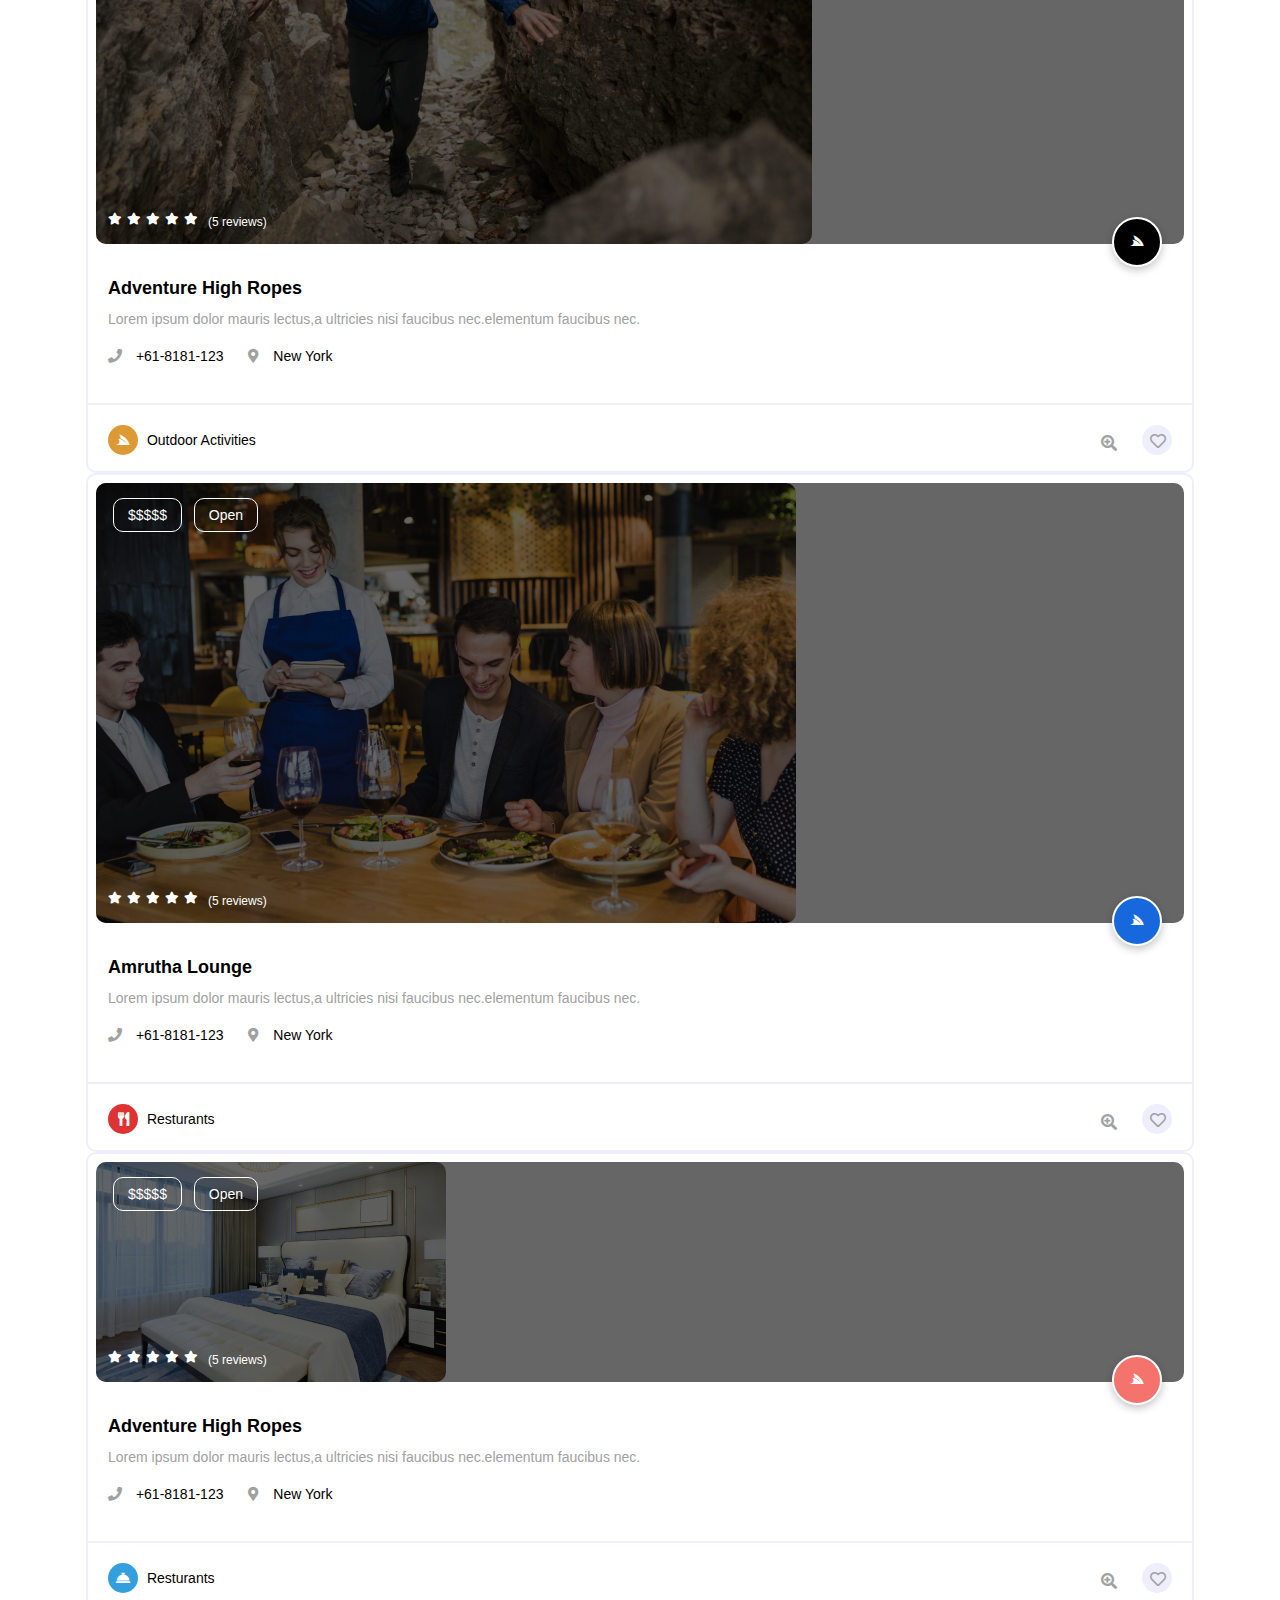
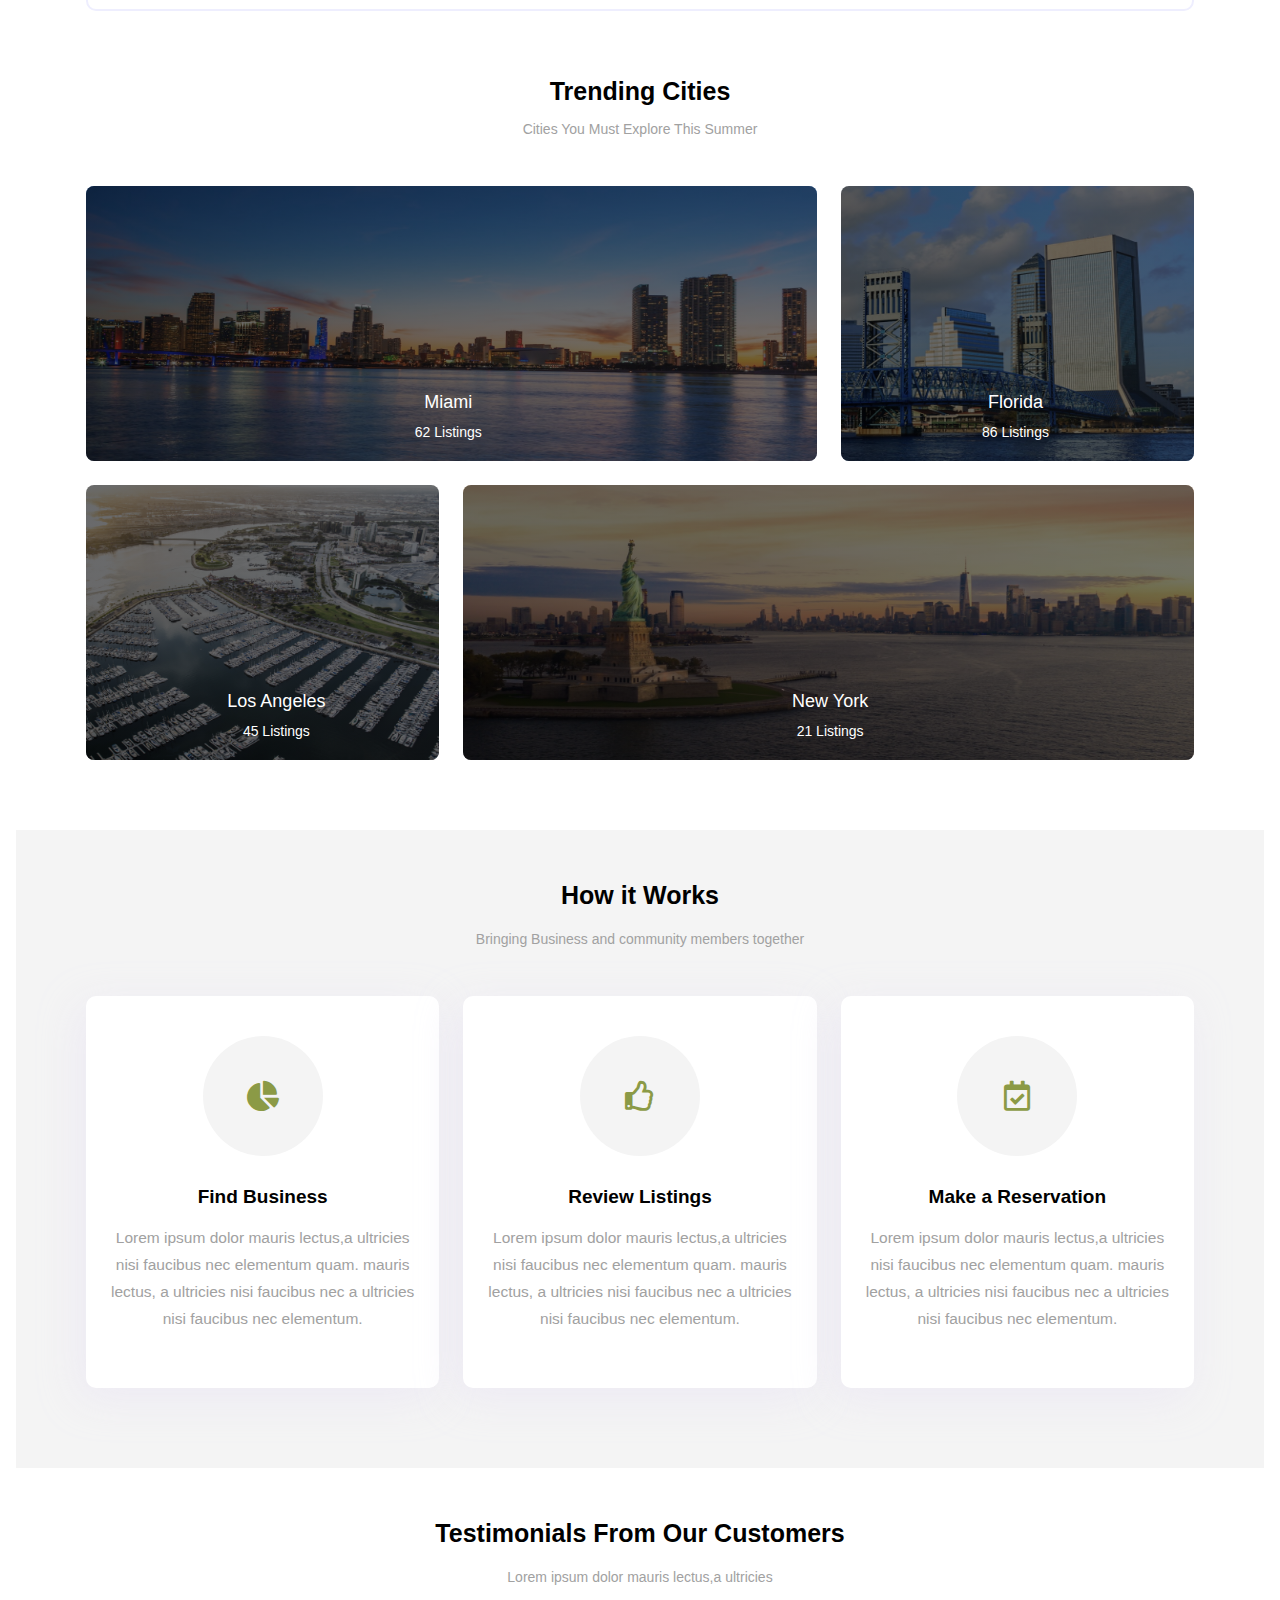
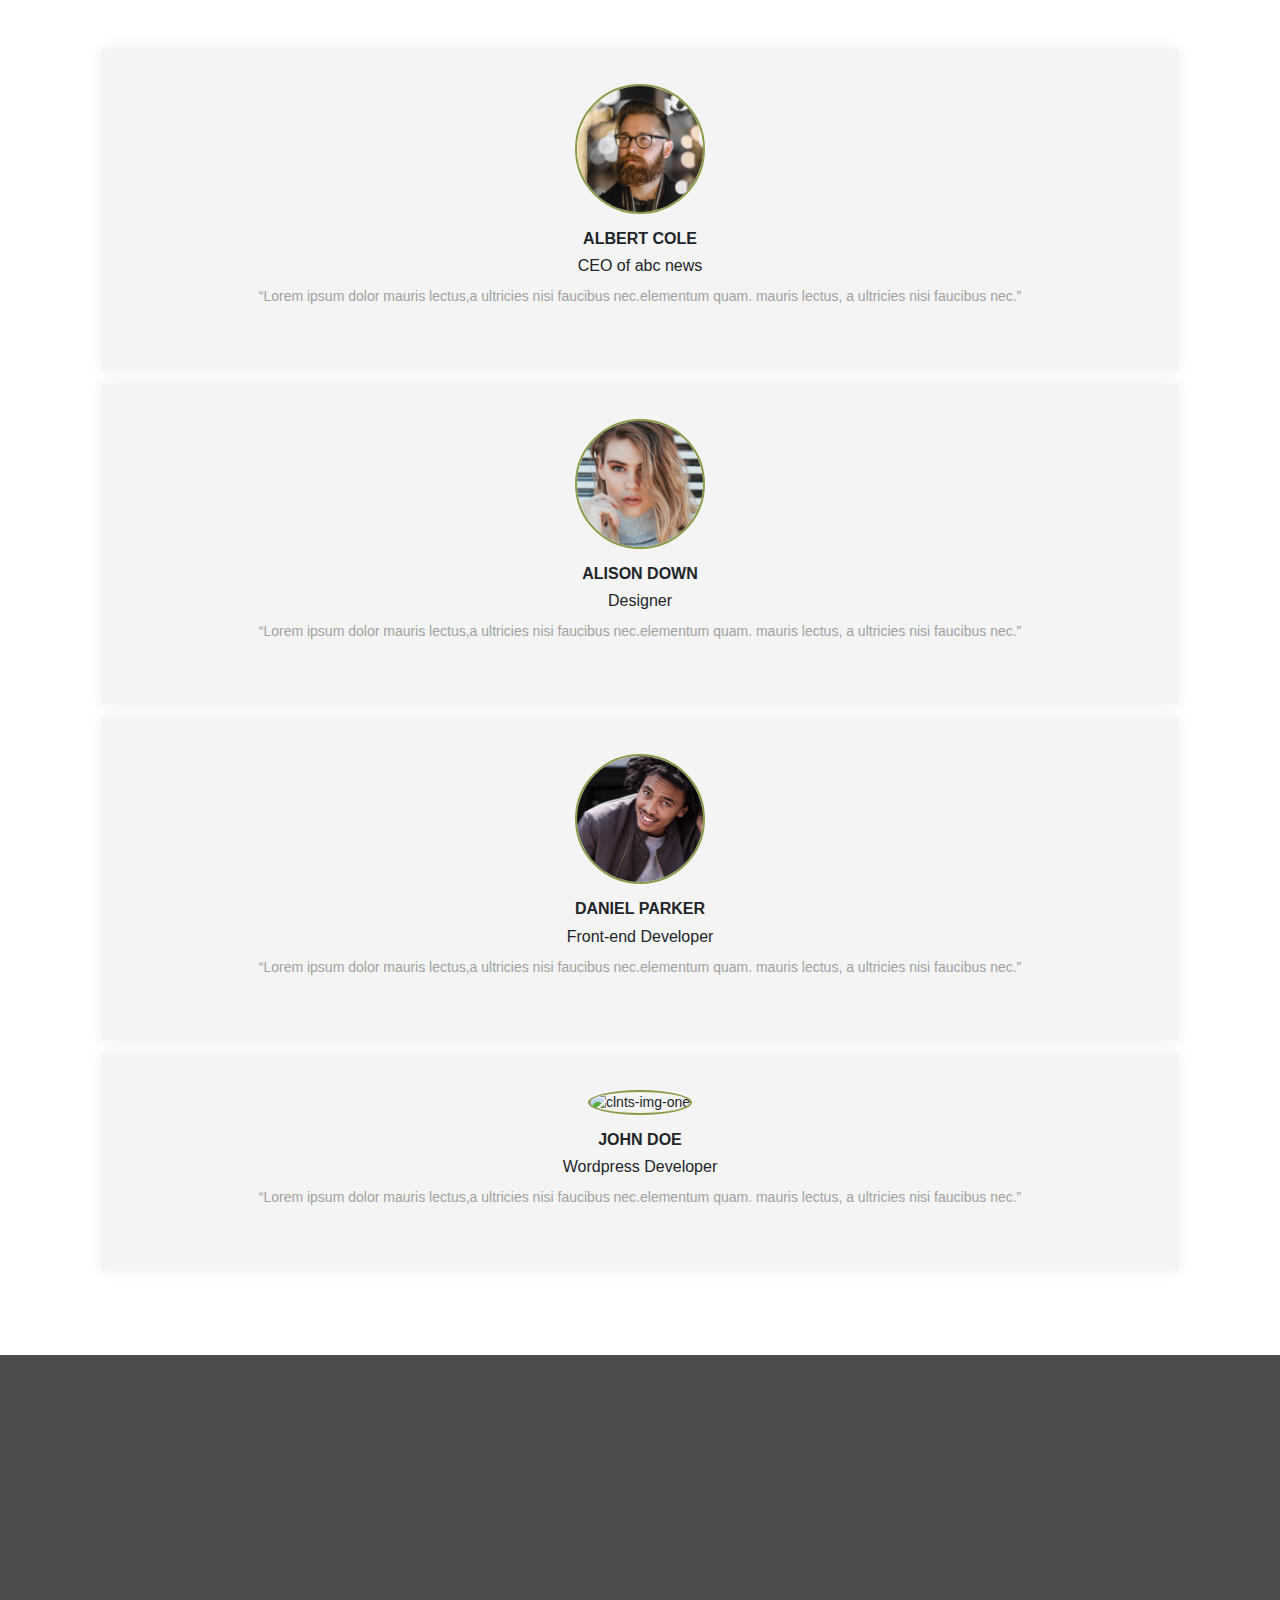
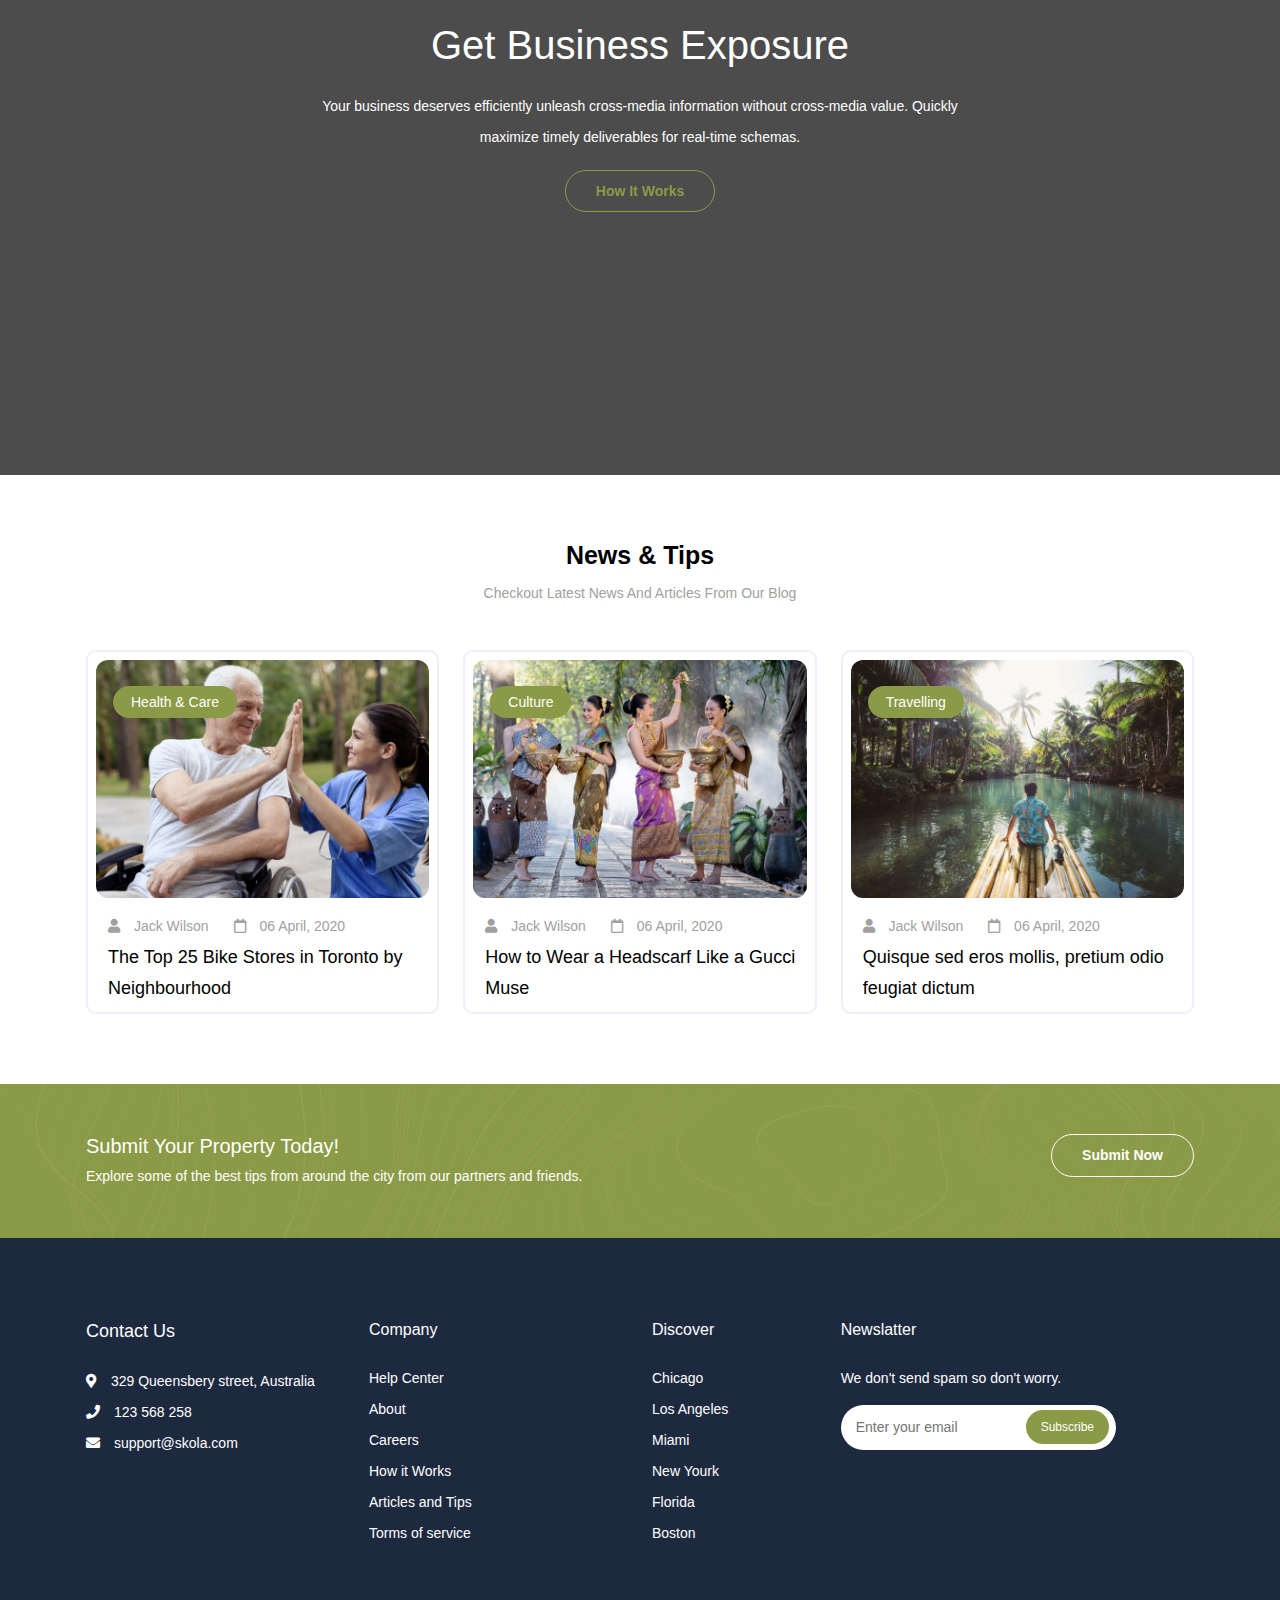
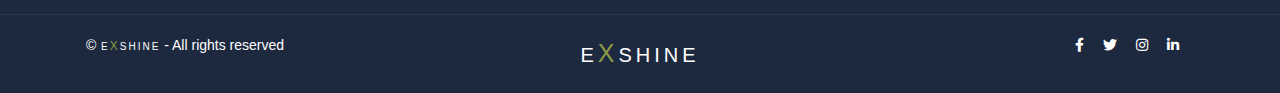
==== commit 6eb1188e: "style: explore page header section design done" ====
--- a/index.html
+++ b/index.html
@@ -19,7 +19,7 @@
     <!-- <div class="container-fluid"> -->
     <nav class="navbar navbar-expand-lg">
         <div class="container-fluid mx-auto">
-            <a href="javascript: " class="navbar-brand">e<span>X</span>shine</a>
+            <a href="javascript: " class="navbar-brand ">e<span>X</span>shine</a>
             <div class="form-group search-box">
                 <span class="fa fa-search form-control-feedback"></span>
                 <input type="text" class="form-control shadow-none" placeholder="What are you looking for?">
--- a/css/main.css
+++ b/css/main.css
@@ -136,7 +136,7 @@
 
 @media all and (max-width: 991px) { header .navbar .navbar-nav li .listing-btn { display: none; } }
 
-header .navbar .navbar-nav li .listing-btn:after { content: ''; position: absolute; bottom: 0; left: 0; width: 100%; height: 100%; background-color: #8B9A46; border-radius: 10rem; z-index: -2; }
+header .navbar .navbar-nav li .listing-btn:after { content: ''; position: absolute; bottom: 0; left: 0; width: 100%; height: 100%; background-color: #8B9A46; border: 1px solid #8B9A46; border-radius: 10rem; z-index: -2; }
 
 header .navbar .navbar-nav li .listing-btn:before { content: ''; position: absolute; bottom: 0; left: 0; width: 0%; height: 100%; background-color: #5c652e; transition: all .3s; border-radius: 10rem; z-index: -1; }
 
@@ -203,6 +203,26 @@
 
 header.scrolled { background: rgba(0, 0, 0, 0.8) !important; box-shadow: rgba(0, 0, 0, 0.35) 0px 5px 15px; -webkit-transition: 0.75s ease; -o-transition: 0.75s ease; transition: 0.75s ease; }
 
+#explore { background: #ffffff !important; box-shadow: rgba(0, 0, 0, 0.35) 0px 5px 15px; }
+
+#explore .explore-brand { color: #000; }
+
+#explore .explore-nav li a { color: #000; }
+
+#explore .explore-nav li a:hover { color: #8B9A46; }
+
+#explore .explore-nav li .explore-listing-btn { color: #ffffff; }
+
+#explore .explore-nav li .explore-listing-btn:hover { color: #ffffff; }
+
+#explore .explore-search-box span { color: #000; }
+
+#explore .explore-search-box .explore-search { color: #000 !important; }
+
+#explore .explore-search-box .explore-search::placeholder { color: #000; }
+
+#explore .explore-dropdown li a:hover { color: #ffffff; }
+
 .owl-carousel .owl-dots { text-align: center; padding-top: 10px; }
 
 .owl-carousel .owl-dots .owl-dot { background-color: #A1A1A1 !important; opacity: 0.7; display: inline-block; height: 10px; margin: 0 3px; width: 10px; border-radius: 100%; outline: 0; }
@@ -453,7 +473,7 @@
 
 @media all and (max-width: 767px) { .call-to-action .action-btn { text-align: center; } }
 
-.banner-area-bg { background-color: #f4f4f4; position: relative; padding: 100px 0; }
+.banner-area-bg { background-color: #f4f4f4; position: relative; padding: 200px 0 100px 0; }
 
 .banner-area-bg .content { position: relative; }
 
@@ -461,8 +481,22 @@
 
 .banner-area-bg .content .author-img img { display: block; height: 100px; width: 100px; border-radius: 50%; border: 2px solid #ffffff; box-shadow: rgba(0, 0, 0, 0.35) 0px 5px 15px; }
 
-.banner-area-bg .content .author-details p { font-size: 30px; font-weight: 500; color: #222222; }
-
-.banner-area-bg .content .author-details .reviews ul li { display: inline-block; }
+.banner-area-bg .content .author-details p { font-size: 25px; font-weight: 500; color: #222222; margin-top: 10px; }
+
+.banner-area-bg .content .author-details .reviews ul li { display: inline-block; color: #777777; font-size: 14px; }
+
+.banner-area-bg .content .author-details .reviews ul li a { color: #777777; font-size: 12px; }
+
+.banner-area-bg .message-btn { margin-top: 20px; height: 40px; width: 140px; border-radius: 50px; text-align: center; line-height: 40px; transition: all .3s; position: relative; overflow: hidden; z-index: 1; }
+
+.banner-area-bg .message-btn a { color: #ffffff; font-size: 14px; letter-spacing: .7px; text-decoration: none; }
+
+.banner-area-bg .message-btn:after { content: ''; position: absolute; bottom: 0; left: 0; width: 100%; height: 100%; background-color: #8B9A46; border: 1px solid #8B9A46; border-radius: 10rem; z-index: -2; }
+
+.banner-area-bg .message-btn:before { content: ''; position: absolute; bottom: 0; left: 0; width: 0%; height: 100%; background-color: #5c652e; transition: all .3s; border-radius: 10rem; z-index: -1; }
+
+.banner-area-bg .message-btn:hover { color: #ffffff; }
+
+.banner-area-bg .message-btn:hover:before { width: 100%; }
 
 /*# sourceMappingURL=main.css.map */